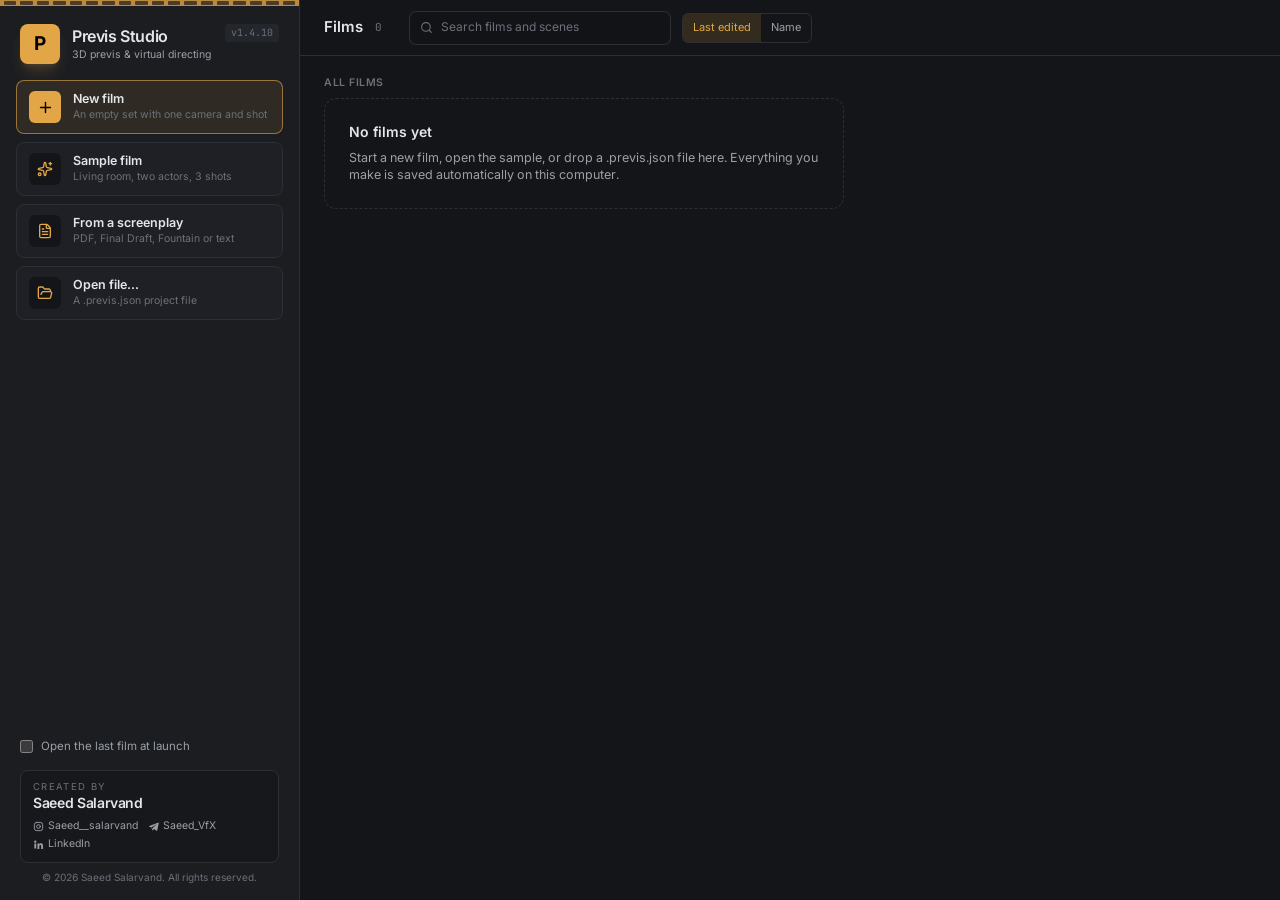
==== app/index.html @ e41b7f32 "Website 1.4.10" ====
<!doctype html>
<html lang="en">
  <head>
    <meta charset="UTF-8" />
    <meta name="viewport" content="width=device-width, initial-scale=1.0" />
    <meta name="color-scheme" content="dark" />
    <title>Previs Studio</title>
    <link rel="icon" type="image/png" href="./icon-256.png" />
    <script type="module" crossorigin src="./assets/index-BfTb0x6g.js"></script>
    <link rel="modulepreload" crossorigin href="./assets/three-CQHmx_6H.js">
    <link rel="modulepreload" crossorigin href="./assets/r3f-BRC5P309.js">
    <link rel="stylesheet" crossorigin href="./assets/index-qCPKbdGa.css">
  </head>
  <body>
    <div id="root"></div>
  </body>
</html>
---- app/assets/index-qCPKbdGa.css ----
@layer properties{@supports (((-webkit-hyphens:none)) and (not (margin-trim:inline))) or ((-moz-orient:inline) and (not (color:rgb(from red r g b)))){*,:before,:after,::backdrop{--tw-translate-x:0;--tw-translate-y:0;--tw-translate-z:0;--tw-rotate-x:initial;--tw-rotate-y:initial;--tw-rotate-z:initial;--tw-skew-x:initial;--tw-skew-y:initial;--tw-space-y-reverse:0;--tw-border-style:solid;--tw-gradient-position:initial;--tw-gradient-from:#0000;--tw-gradient-via:#0000;--tw-gradient-to:#0000;--tw-gradient-stops:initial;--tw-gradient-via-stops:initial;--tw-gradient-from-position:0%;--tw-gradient-via-position:50%;--tw-gradient-to-position:100%;--tw-leading:initial;--tw-font-weight:initial;--tw-tracking:initial;--tw-ordinal:initial;--tw-slashed-zero:initial;--tw-numeric-figure:initial;--tw-numeric-spacing:initial;--tw-numeric-fraction:initial;--tw-shadow:0 0 #0000;--tw-shadow-color:initial;--tw-shadow-alpha:100%;--tw-inset-shadow:0 0 #0000;--tw-inset-shadow-color:initial;--tw-inset-shadow-alpha:100%;--tw-ring-color:initial;--tw-ring-shadow:0 0 #0000;--tw-inset-ring-color:initial;--tw-inset-ring-shadow:0 0 #0000;--tw-ring-inset:initial;--tw-ring-offset-width:0px;--tw-ring-offset-color:#fff;--tw-ring-offset-shadow:0 0 #0000;--tw-outline-style:solid;--tw-blur:initial;--tw-brightness:initial;--tw-contrast:initial;--tw-grayscale:initial;--tw-hue-rotate:initial;--tw-invert:initial;--tw-opacity:initial;--tw-saturate:initial;--tw-sepia:initial;--tw-drop-shadow:initial;--tw-drop-shadow-color:initial;--tw-drop-shadow-alpha:100%;--tw-drop-shadow-size:initial;--tw-backdrop-blur:initial;--tw-backdrop-brightness:initial;--tw-backdrop-contrast:initial;--tw-backdrop-grayscale:initial;--tw-backdrop-hue-rotate:initial;--tw-backdrop-invert:initial;--tw-backdrop-opacity:initial;--tw-backdrop-saturate:initial;--tw-backdrop-sepia:initial;--tw-ease:initial}}}@layer theme{:root,:host{--font-sans:"Inter Variable", ui-sans-serif, system-ui, -apple-system, "Segoe UI", sans-serif;--font-mono:"JetBrains Mono", ui-monospace, SFMono-Regular, Menlo, monospace;--color-amber-200:oklch(92.4% .12 95.746);--color-amber-300:oklch(87.9% .169 91.605);--color-amber-500:oklch(76.9% .188 70.08);--color-green-300:oklch(87.1% .15 154.449);--color-green-400:oklch(79.2% .209 151.711);--color-green-500:oklch(72.3% .219 149.579);--color-black:#000;--color-white:#fff;--spacing:.25rem;--container-3xl:48rem;--font-weight-normal:400;--font-weight-medium:500;--font-weight-semibold:600;--font-weight-bold:700;--tracking-tight:-.025em;--tracking-normal:0em;--tracking-wide:.025em;--tracking-wider:.05em;--leading-tight:1.25;--leading-snug:1.375;--leading-relaxed:1.625;--radius-sm:.25rem;--radius-md:.375rem;--radius-lg:.5rem;--radius-xl:.75rem;--radius-2xl:1rem;--ease-in:cubic-bezier(.4, 0, 1, 1);--ease-out:cubic-bezier(0, 0, .2, 1);--ease-in-out:cubic-bezier(.4, 0, .2, 1);--animate-spin:spin 1s linear infinite;--animate-pulse:pulse 2s cubic-bezier(.4, 0, .6, 1) infinite;--aspect-video:16 / 9;--default-transition-duration:.15s;--default-transition-timing-function:cubic-bezier(.4, 0, .2, 1);--default-font-family:var(--font-sans);--default-mono-font-family:var(--font-mono);--color-bg:#141518;--color-panel:#1b1d21;--color-raised:#23262b;--color-hover:#2b2e34;--color-input:#121316;--color-border:#2c2f35;--color-border-strong:#3a3e45;--color-text:#e4e6e9;--color-muted:#9aa0a8;--color-faint:#6b7079;--color-accent:#e3a646;--color-accent-strong:#f0b85a;--color-danger:#e5484d;--color-success:#4cc38a;--color-axis-x:#e5605a;--color-axis-y:#7cc35a;--color-axis-z:#5b97e8}}@layer base{*,:after,:before,::backdrop{box-sizing:border-box;border:0 solid;margin:0;padding:0}::file-selector-button{box-sizing:border-box;border:0 solid;margin:0;padding:0}html,:host{-webkit-text-size-adjust:100%;tab-size:4;line-height:1.5;font-family:var(--default-font-family,ui-sans-serif, system-ui, sans-serif, "Apple Color Emoji", "Segoe UI Emoji", "Segoe UI Symbol", "Noto Color Emoji");font-feature-settings:var(--default-font-feature-settings,normal);font-variation-settings:var(--default-font-variation-settings,normal);-webkit-tap-highlight-color:transparent}hr{height:0;color:inherit;border-top-width:1px}abbr:where([title]){-webkit-text-decoration:underline dotted;text-decoration:underline dotted}h1,h2,h3,h4,h5,h6{font-size:inherit;font-weight:inherit}a{color:inherit;-webkit-text-decoration:inherit;text-decoration:inherit}b,strong{font-weight:bolder}code,kbd,samp,pre{font-family:var(--default-mono-font-family,ui-monospace, SFMono-Regular, Menlo, Monaco, Consolas, "Liberation Mono", "Courier New", monospace);font-feature-settings:var(--default-mono-font-feature-settings,normal);font-variation-settings:var(--default-mono-font-variation-settings,normal);font-size:1em}small{font-size:80%}sub,sup{vertical-align:baseline;font-size:75%;line-height:0;position:relative}sub{bottom:-.25em}sup{top:-.5em}table{text-indent:0;border-color:inherit;border-collapse:collapse}:-moz-focusring{outline:auto}progress{vertical-align:baseline}summary{display:list-item}ol,ul,menu{list-style:none}img,svg,video,canvas,audio,iframe,embed,object{vertical-align:middle;display:block}img,video{max-width:100%;height:auto}button,input,select,optgroup,textarea{font:inherit;font-feature-settings:inherit;font-variation-settings:inherit;letter-spacing:inherit;color:inherit;opacity:1;background-color:#0000;border-radius:0}::file-selector-button{font:inherit;font-feature-settings:inherit;font-variation-settings:inherit;letter-spacing:inherit;color:inherit;opacity:1;background-color:#0000;border-radius:0}:where(select:is([multiple],[size])) optgroup{font-weight:bolder}:where(select:is([multiple],[size])) optgroup option{padding-inline-start:20px}::file-selector-button{margin-inline-end:4px}::placeholder{opacity:1}@supports (not ((-webkit-appearance:-apple-pay-button))) or (contain-intrinsic-size:1px){::placeholder{color:currentColor}@supports (color:color-mix(in lab,red,red)){::placeholder{color:color-mix(in oklab,currentcolor 50%,transparent)}}}textarea{resize:vertical}::-webkit-search-decoration{-webkit-appearance:none}::-webkit-date-and-time-value{min-height:1lh;text-align:inherit}::-webkit-datetime-edit{display:inline-flex}::-webkit-datetime-edit-fields-wrapper{padding:0}::-webkit-datetime-edit{padding-block:0}::-webkit-datetime-edit-year-field{padding-block:0}::-webkit-datetime-edit-month-field{padding-block:0}::-webkit-datetime-edit-day-field{padding-block:0}::-webkit-datetime-edit-hour-field{padding-block:0}::-webkit-datetime-edit-minute-field{padding-block:0}::-webkit-datetime-edit-second-field{padding-block:0}::-webkit-datetime-edit-millisecond-field{padding-block:0}::-webkit-datetime-edit-meridiem-field{padding-block:0}::-webkit-calendar-picker-indicator{line-height:1}:-moz-ui-invalid{box-shadow:none}button,input:where([type=button],[type=reset],[type=submit]){appearance:button}::file-selector-button{appearance:button}::-webkit-inner-spin-button{height:auto}::-webkit-outer-spin-button{height:auto}[hidden]:where(:not([hidden=until-found])){display:none!important}html,body,#root{height:100%}body{background:var(--color-bg);color:var(--color-text);font-family:var(--font-sans);-webkit-font-smoothing:antialiased;-webkit-user-select:none;user-select:none;font-feature-settings:"tnum" 1,"cv11" 1;margin:0;font-size:12px;line-height:1.35;overflow:hidden}input,select,textarea{-webkit-user-select:text;user-select:text}:focus-visible{outline:1px solid var(--color-accent);outline-offset:-1px}::-webkit-scrollbar{width:10px;height:10px}::-webkit-scrollbar-thumb{background:#33363c padding-box padding-box;border:3px solid #0000;border-radius:6px}::-webkit-scrollbar-track{background:0 0}input[type=number]::-webkit-inner-spin-button{-webkit-appearance:none;margin:0}input[type=number]::-webkit-outer-spin-button{-webkit-appearance:none;margin:0}}@layer components;@layer utilities{.pointer-events-auto{pointer-events:auto}.pointer-events-none{pointer-events:none}.invisible{visibility:hidden}.visible{visibility:visible}.sr-only{clip-path:inset(50%);white-space:nowrap;border-width:0;width:1px;height:1px;margin:-1px;padding:0;position:absolute;overflow:hidden}.absolute{position:absolute}.fixed{position:fixed}.relative{position:relative}.static{position:static}.inset-0{inset:calc(var(--spacing) * 0)}.inset-3{inset:calc(var(--spacing) * 3)}.inset-x-0{inset-inline:calc(var(--spacing) * 0)}.inset-y-0{inset-block:calc(var(--spacing) * 0)}.start{inset-inline-start:var(--spacing)}.end{inset-inline-end:var(--spacing)}.-top-1{top:calc(var(--spacing) * -1)}.-top-6{top:calc(var(--spacing) * -6)}.top-0{top:calc(var(--spacing) * 0)}.top-0\.5{top:calc(var(--spacing) * .5)}.top-1{top:calc(var(--spacing) * 1)}.top-1\.5{top:calc(var(--spacing) * 1.5)}.top-1\/2{top:50%}.top-2{top:calc(var(--spacing) * 2)}.top-3{top:calc(var(--spacing) * 3)}.top-\[3px\]{top:3px}.-right-1{right:calc(var(--spacing) * -1)}.-right-\[4px\]{right:-4px}.right-0{right:calc(var(--spacing) * 0)}.right-0\.5{right:calc(var(--spacing) * .5)}.right-1{right:calc(var(--spacing) * 1)}.right-1\.5{right:calc(var(--spacing) * 1.5)}.right-2{right:calc(var(--spacing) * 2)}.right-3{right:calc(var(--spacing) * 3)}.bottom-1{bottom:calc(var(--spacing) * 1)}.bottom-1\.5{bottom:calc(var(--spacing) * 1.5)}.bottom-2{bottom:calc(var(--spacing) * 2)}.bottom-3{bottom:calc(var(--spacing) * 3)}.bottom-10{bottom:calc(var(--spacing) * 10)}.-left-\[4px\]{left:-4px}.-left-\[5px\]{left:-5px}.left-0{left:calc(var(--spacing) * 0)}.left-1{left:calc(var(--spacing) * 1)}.left-1\.5{left:calc(var(--spacing) * 1.5)}.left-1\/2{left:50%}.left-2{left:calc(var(--spacing) * 2)}.left-3{left:calc(var(--spacing) * 3)}.left-\[3px\]{left:3px}.z-10{z-index:10}.z-20{z-index:20}.z-40{z-index:40}.z-50{z-index:50}.z-\[55\]{z-index:55}.z-\[60\]{z-index:60}.z-\[61\]{z-index:61}.z-\[70\]{z-index:70}.z-\[80\]{z-index:80}.col-span-2{grid-column:span 2/span 2}.col-span-3{grid-column:span 3/span 3}.container{width:100%}@media(min-width:40rem){.container{max-width:40rem}}@media(min-width:48rem){.container{max-width:48rem}}@media(min-width:64rem){.container{max-width:64rem}}@media(min-width:80rem){.container{max-width:80rem}}@media(min-width:96rem){.container{max-width:96rem}}.m-0{margin:calc(var(--spacing) * 0)}.mx-1{margin-inline:calc(var(--spacing) * 1)}.mx-1\.5{margin-inline:calc(var(--spacing) * 1.5)}.mx-3{margin-inline:calc(var(--spacing) * 3)}.mx-auto{margin-inline:auto}.my-1{margin-block:calc(var(--spacing) * 1)}.my-\[1px\]{margin-block:1px}.mt-0\.5{margin-top:calc(var(--spacing) * .5)}.mt-1{margin-top:calc(var(--spacing) * 1)}.mt-1\.5{margin-top:calc(var(--spacing) * 1.5)}.mt-2{margin-top:calc(var(--spacing) * 2)}.mt-2\.5{margin-top:calc(var(--spacing) * 2.5)}.mt-3{margin-top:calc(var(--spacing) * 3)}.mt-4{margin-top:calc(var(--spacing) * 4)}.mt-5{margin-top:calc(var(--spacing) * 5)}.mt-auto{margin-top:auto}.mt-px{margin-top:1px}.mr-0\.5{margin-right:calc(var(--spacing) * .5)}.mr-1{margin-right:calc(var(--spacing) * 1)}.mr-2{margin-right:calc(var(--spacing) * 2)}.mr-3{margin-right:calc(var(--spacing) * 3)}.mr-auto{margin-right:auto}.mb-1{margin-bottom:calc(var(--spacing) * 1)}.mb-1\.5{margin-bottom:calc(var(--spacing) * 1.5)}.mb-2{margin-bottom:calc(var(--spacing) * 2)}.mb-6{margin-bottom:calc(var(--spacing) * 6)}.ml-1{margin-left:calc(var(--spacing) * 1)}.ml-1\.5{margin-left:calc(var(--spacing) * 1.5)}.ml-2{margin-left:calc(var(--spacing) * 2)}.ml-4{margin-left:calc(var(--spacing) * 4)}.ml-\[14px\]{margin-left:14px}.ml-auto{margin-left:auto}.line-clamp-2{-webkit-line-clamp:2;-webkit-box-orient:vertical;display:-webkit-box;overflow:hidden}.block{display:block}.contents{display:contents}.flex{display:flex}.grid{display:grid}.hidden{display:none}.inline{display:inline}.inline-flex{display:inline-flex}.table{display:table}.aspect-\[64\/56\]{aspect-ratio:64/56}.aspect-square{aspect-ratio:1}.aspect-video{aspect-ratio:var(--aspect-video)}.h-0{height:calc(var(--spacing) * 0)}.h-1{height:calc(var(--spacing) * 1)}.h-1\.5{height:calc(var(--spacing) * 1.5)}.h-2{height:calc(var(--spacing) * 2)}.h-2\.5{height:calc(var(--spacing) * 2.5)}.h-3{height:calc(var(--spacing) * 3)}.h-3\.5{height:calc(var(--spacing) * 3.5)}.h-4{height:calc(var(--spacing) * 4)}.h-5{height:calc(var(--spacing) * 5)}.h-6{height:calc(var(--spacing) * 6)}.h-7{height:calc(var(--spacing) * 7)}.h-8{height:calc(var(--spacing) * 8)}.h-9{height:calc(var(--spacing) * 9)}.h-10{height:calc(var(--spacing) * 10)}.h-11{height:calc(var(--spacing) * 11)}.h-12{height:calc(var(--spacing) * 12)}.h-14{height:calc(var(--spacing) * 14)}.h-16{height:calc(var(--spacing) * 16)}.h-20{height:calc(var(--spacing) * 20)}.h-36{height:calc(var(--spacing) * 36)}.h-56{height:calc(var(--spacing) * 56)}.h-\[3px\]{height:3px}.h-\[10px\]{height:10px}.h-\[22px\]{height:22px}.h-\[46px\]{height:46px}.h-\[48px\]{height:48px}.h-\[50px\]{height:50px}.h-\[54px\]{height:54px}.h-\[90px\]{height:90px}.h-\[232px\]{height:232px}.h-\[min\(88vh\,820px\)\]{height:min(88vh,820px)}.h-\[min\(88vh\,860px\)\]{height:min(88vh,860px)}.h-\[min\(92vh\,900px\)\]{height:min(92vh,900px)}.h-full{height:100%}.h-px{height:1px}.max-h-\[70vh\]{max-height:70vh}.max-h-\[80vh\]{max-height:80vh}.max-h-\[86vh\]{max-height:86vh}.max-h-\[92vh\]{max-height:92vh}.max-h-\[124px\]{max-height:124px}.max-h-\[160px\]{max-height:160px}.max-h-\[180px\]{max-height:180px}.max-h-full{max-height:100%}.min-h-0{min-height:calc(var(--spacing) * 0)}.min-h-\[170px\]{min-height:170px}.w-0{width:calc(var(--spacing) * 0)}.w-1\.5{width:calc(var(--spacing) * 1.5)}.w-2{width:calc(var(--spacing) * 2)}.w-2\.5{width:calc(var(--spacing) * 2.5)}.w-3{width:calc(var(--spacing) * 3)}.w-4{width:calc(var(--spacing) * 4)}.w-5{width:calc(var(--spacing) * 5)}.w-6{width:calc(var(--spacing) * 6)}.w-7{width:calc(var(--spacing) * 7)}.w-8{width:calc(var(--spacing) * 8)}.w-9{width:calc(var(--spacing) * 9)}.w-10{width:calc(var(--spacing) * 10)}.w-11{width:calc(var(--spacing) * 11)}.w-12{width:calc(var(--spacing) * 12)}.w-16{width:calc(var(--spacing) * 16)}.w-24{width:calc(var(--spacing) * 24)}.w-40{width:calc(var(--spacing) * 40)}.w-48{width:calc(var(--spacing) * 48)}.w-80{width:calc(var(--spacing) * 80)}.w-\[2px\]{width:2px}.w-\[3px\]{width:3px}.w-\[10px\]{width:10px}.w-\[13px\]{width:13px}.w-\[42px\]{width:42px}.w-\[56px\]{width:56px}.w-\[64px\]{width:64px}.w-\[66px\]{width:66px}.w-\[68px\]{width:68px}.w-\[70px\]{width:70px}.w-\[72px\]{width:72px}.w-\[76px\]{width:76px}.w-\[86px\]{width:86px}.w-\[88px\]{width:88px}.w-\[96px\]{width:96px}.w-\[110px\]{width:110px}.w-\[120px\]{width:120px}.w-\[124px\]{width:124px}.w-\[132px\]{width:132px}.w-\[136px\]{width:136px}.w-\[148px\]{width:148px}.w-\[150px\]{width:150px}.w-\[200px\]{width:200px}.w-\[220px\]{width:220px}.w-\[230px\]{width:230px}.w-\[232px\]{width:232px}.w-\[248px\]{width:248px}.w-\[260px\]{width:260px}.w-\[280px\]{width:280px}.w-\[300px\]{width:300px}.w-\[340px\]{width:340px}.w-\[min\(420px\,calc\(100vw-32px\)\)\]{width:min(420px,100vw - 32px)}.w-\[min\(440px\,calc\(100vw-32px\)\)\]{width:min(440px,100vw - 32px)}.w-\[min\(500px\,calc\(100vw-32px\)\)\]{width:min(500px,100vw - 32px)}.w-\[min\(520px\,calc\(100vw-32px\)\)\]{width:min(520px,100vw - 32px)}.w-\[min\(560px\,calc\(100vw-32px\)\)\]{width:min(560px,100vw - 32px)}.w-\[min\(640px\,calc\(100vw-32px\)\)\]{width:min(640px,100vw - 32px)}.w-\[min\(720px\,calc\(100vw-32px\)\)\]{width:min(720px,100vw - 32px)}.w-\[min\(1100px\,calc\(100vw-32px\)\)\]{width:min(1100px,100vw - 32px)}.w-\[min\(1180px\,calc\(100vw-24px\)\)\]{width:min(1180px,100vw - 24px)}.w-\[min\(1220px\,calc\(100vw-24px\)\)\]{width:min(1220px,100vw - 24px)}.w-\[min\(1240px\,calc\(100vw-32px\)\)\]{width:min(1240px,100vw - 32px)}.w-auto{width:auto}.w-fit{width:fit-content}.w-full{width:100%}.w-px{width:1px}.max-w-3xl{max-width:var(--container-3xl)}.max-w-\[32\%\]{max-width:32%}.max-w-\[110px\]{max-width:110px}.max-w-\[170px\]{max-width:170px}.max-w-\[190px\]{max-width:190px}.max-w-\[220px\]{max-width:220px}.max-w-\[232px\]{max-width:232px}.max-w-\[520px\]{max-width:520px}.max-w-\[720px\]{max-width:720px}.max-w-\[calc\(100\%-24px\)\]{max-width:calc(100% - 24px)}.max-w-\[min\(720px\,calc\(100\%-24px\)\)\]{max-width:min(720px,100% - 24px)}.max-w-full{max-width:100%}.min-w-0{min-width:calc(var(--spacing) * 0)}.min-w-\[28px\]{min-width:28px}.min-w-\[150px\]{min-width:150px}.min-w-\[160px\]{min-width:160px}.min-w-\[190px\]{min-width:190px}.min-w-\[230px\]{min-width:230px}.min-w-\[260px\]{min-width:260px}.min-w-full{min-width:100%}.flex-1{flex:1}.shrink{flex-shrink:1}.shrink-0{flex-shrink:0}.grow{flex-grow:1}.-translate-x-1\/2{--tw-translate-x: -50% ;translate:var(--tw-translate-x) var(--tw-translate-y)}.translate-x-0\.5{--tw-translate-x:calc(var(--spacing) * .5);translate:var(--tw-translate-x) var(--tw-translate-y)}.translate-x-3\.5{--tw-translate-x:calc(var(--spacing) * 3.5);translate:var(--tw-translate-x) var(--tw-translate-y)}.-translate-y-1\/2{--tw-translate-y: -50% ;translate:var(--tw-translate-x) var(--tw-translate-y)}.-rotate-90{rotate:-90deg}.rotate-0{rotate:0deg}.rotate-45{rotate:45deg}.rotate-90{rotate:90deg}.transform{transform:var(--tw-rotate-x,) var(--tw-rotate-y,) var(--tw-rotate-z,) var(--tw-skew-x,) var(--tw-skew-y,)}.animate-pulse{animation:var(--animate-pulse)}.animate-spin{animation:var(--animate-spin)}.cursor-default{cursor:default}.cursor-ew-resize{cursor:ew-resize}.cursor-grab{cursor:grab}.cursor-pointer{cursor:pointer}.touch-none{touch-action:none}.resize{resize:both}.resize-none{resize:none}.resize-y{resize:vertical}.list-decimal{list-style-type:decimal}.list-disc{list-style-type:disc}.appearance-none{appearance:none}.grid-cols-1{grid-template-columns:repeat(1,minmax(0,1fr))}.grid-cols-2{grid-template-columns:repeat(2,minmax(0,1fr))}.grid-cols-3{grid-template-columns:repeat(3,minmax(0,1fr))}.grid-cols-4{grid-template-columns:repeat(4,minmax(0,1fr))}.grid-cols-5{grid-template-columns:repeat(5,minmax(0,1fr))}.grid-cols-7{grid-template-columns:repeat(7,minmax(0,1fr))}.grid-cols-\[1\.1fr_1\.1fr_1\.2fr_1\.2fr_auto\]{grid-template-columns:1.1fr 1.1fr 1.2fr 1.2fr auto}.grid-cols-\[1\.4fr_1fr_auto_auto\]{grid-template-columns:1.4fr 1fr auto auto}.grid-cols-\[1fr_1fr\]{grid-template-columns:1fr 1fr}.grid-cols-\[1fr_minmax\(0\,0\.35fr\)\]{grid-template-columns:1fr minmax(0,.35fr)}.grid-cols-\[72px_1fr\]{grid-template-columns:72px 1fr}.grid-cols-\[200px_minmax\(0\,1fr\)_minmax\(0\,1\.05fr\)\]{grid-template-columns:200px minmax(0,1fr) minmax(0,1.05fr)}.grid-cols-\[auto_1\.2fr_1\.3fr_1fr_0\.9fr_auto\]{grid-template-columns:auto 1.2fr 1.3fr 1fr .9fr auto}.grid-cols-\[minmax\(0\,0\.95fr\)_minmax\(0\,1\.3fr\)\]{grid-template-columns:minmax(0,.95fr) minmax(0,1.3fr)}.grid-cols-\[minmax\(0\,1\.1fr\)_minmax\(0\,1fr\)\]{grid-template-columns:minmax(0,1.1fr) minmax(0,1fr)}.grid-cols-\[minmax\(0\,1\.15fr\)_minmax\(0\,1fr\)\]{grid-template-columns:minmax(0,1.15fr) minmax(0,1fr)}.grid-cols-\[repeat\(auto-fill\,minmax\(82px\,1fr\)\)\]{grid-template-columns:repeat(auto-fill,minmax(82px,1fr))}.grid-cols-\[repeat\(auto-fill\,minmax\(210px\,1fr\)\)\]{grid-template-columns:repeat(auto-fill,minmax(210px,1fr))}.flex-col{flex-direction:column}.flex-wrap{flex-wrap:wrap}.items-baseline{align-items:baseline}.items-center{align-items:center}.items-end{align-items:flex-end}.items-start{align-items:flex-start}.items-stretch{align-items:stretch}.justify-between{justify-content:space-between}.justify-center{justify-content:center}.justify-end{justify-content:flex-end}.justify-start{justify-content:flex-start}.gap-0{gap:calc(var(--spacing) * 0)}.gap-0\.5{gap:calc(var(--spacing) * .5)}.gap-1{gap:calc(var(--spacing) * 1)}.gap-1\.5{gap:calc(var(--spacing) * 1.5)}.gap-2{gap:calc(var(--spacing) * 2)}.gap-2\.5{gap:calc(var(--spacing) * 2.5)}.gap-3{gap:calc(var(--spacing) * 3)}.gap-4{gap:calc(var(--spacing) * 4)}.gap-px{gap:1px}:where(.space-y-0\.5>:not(:last-child)){--tw-space-y-reverse:0;margin-block-start:calc(calc(var(--spacing) * .5) * var(--tw-space-y-reverse));margin-block-end:calc(calc(var(--spacing) * .5) * calc(1 - var(--tw-space-y-reverse)))}:where(.space-y-1>:not(:last-child)){--tw-space-y-reverse:0;margin-block-start:calc(calc(var(--spacing) * 1) * var(--tw-space-y-reverse));margin-block-end:calc(calc(var(--spacing) * 1) * calc(1 - var(--tw-space-y-reverse)))}:where(.space-y-1\.5>:not(:last-child)){--tw-space-y-reverse:0;margin-block-start:calc(calc(var(--spacing) * 1.5) * var(--tw-space-y-reverse));margin-block-end:calc(calc(var(--spacing) * 1.5) * calc(1 - var(--tw-space-y-reverse)))}:where(.space-y-2>:not(:last-child)){--tw-space-y-reverse:0;margin-block-start:calc(calc(var(--spacing) * 2) * var(--tw-space-y-reverse));margin-block-end:calc(calc(var(--spacing) * 2) * calc(1 - var(--tw-space-y-reverse)))}:where(.space-y-2\.5>:not(:last-child)){--tw-space-y-reverse:0;margin-block-start:calc(calc(var(--spacing) * 2.5) * var(--tw-space-y-reverse));margin-block-end:calc(calc(var(--spacing) * 2.5) * calc(1 - var(--tw-space-y-reverse)))}:where(.space-y-3>:not(:last-child)){--tw-space-y-reverse:0;margin-block-start:calc(calc(var(--spacing) * 3) * var(--tw-space-y-reverse));margin-block-end:calc(calc(var(--spacing) * 3) * calc(1 - var(--tw-space-y-reverse)))}:where(.space-y-4>:not(:last-child)){--tw-space-y-reverse:0;margin-block-start:calc(calc(var(--spacing) * 4) * var(--tw-space-y-reverse));margin-block-end:calc(calc(var(--spacing) * 4) * calc(1 - var(--tw-space-y-reverse)))}.gap-x-2\.5{column-gap:calc(var(--spacing) * 2.5)}.gap-x-4{column-gap:calc(var(--spacing) * 4)}.gap-y-1{row-gap:calc(var(--spacing) * 1)}.self-start{align-self:flex-start}.truncate{text-overflow:ellipsis;white-space:nowrap;overflow:hidden}.overflow-hidden{overflow:hidden}.overflow-x-auto{overflow-x:auto}.overflow-y-auto{overflow-y:auto}.overflow-y-hidden{overflow-y:hidden}.rounded{border-radius:.25rem}.rounded-2xl{border-radius:var(--radius-2xl)}.rounded-\[1px\]{border-radius:1px}.rounded-\[2px\]{border-radius:2px}.rounded-\[3px\]{border-radius:3px}.rounded-full{border-radius:3.40282e38px}.rounded-lg{border-radius:var(--radius-lg)}.rounded-md{border-radius:var(--radius-md)}.rounded-sm{border-radius:var(--radius-sm)}.rounded-xl{border-radius:var(--radius-xl)}.rounded-t{border-top-left-radius:.25rem;border-top-right-radius:.25rem}.border{border-style:var(--tw-border-style);border-width:1px}.border-0{border-style:var(--tw-border-style);border-width:0}.border-2{border-style:var(--tw-border-style);border-width:2px}.border-x-\[5px\]{border-inline-style:var(--tw-border-style);border-inline-width:5px}.border-t{border-top-style:var(--tw-border-style);border-top-width:1px}.border-t-\[7px\]{border-top-style:var(--tw-border-style);border-top-width:7px}.border-r{border-right-style:var(--tw-border-style);border-right-width:1px}.border-b{border-bottom-style:var(--tw-border-style);border-bottom-width:1px}.border-b-0{border-bottom-style:var(--tw-border-style);border-bottom-width:0}.border-l{border-left-style:var(--tw-border-style);border-left-width:1px}.border-dashed{--tw-border-style:dashed;border-style:dashed}.border-\[\#46c46d\]\/40{border-color:#46c46d66}.border-accent{border-color:var(--color-accent)}.border-accent\/30{border-color:#e3a6464d}@supports (color:color-mix(in lab,red,red)){.border-accent\/30{border-color:color-mix(in oklab,var(--color-accent) 30%,transparent)}}.border-accent\/40{border-color:#e3a64666}@supports (color:color-mix(in lab,red,red)){.border-accent\/40{border-color:color-mix(in oklab,var(--color-accent) 40%,transparent)}}.border-accent\/50{border-color:#e3a64680}@supports (color:color-mix(in lab,red,red)){.border-accent\/50{border-color:color-mix(in oklab,var(--color-accent) 50%,transparent)}}.border-accent\/60{border-color:#e3a64699}@supports (color:color-mix(in lab,red,red)){.border-accent\/60{border-color:color-mix(in oklab,var(--color-accent) 60%,transparent)}}.border-accent\/70{border-color:#e3a646b3}@supports (color:color-mix(in lab,red,red)){.border-accent\/70{border-color:color-mix(in oklab,var(--color-accent) 70%,transparent)}}.border-amber-500\/30{border-color:#f99c004d}@supports (color:color-mix(in lab,red,red)){.border-amber-500\/30{border-color:color-mix(in oklab,var(--color-amber-500) 30%,transparent)}}.border-black\/40{border-color:#0006}@supports (color:color-mix(in lab,red,red)){.border-black\/40{border-color:color-mix(in oklab,var(--color-black) 40%,transparent)}}.border-black\/50{border-color:#00000080}@supports (color:color-mix(in lab,red,red)){.border-black\/50{border-color:color-mix(in oklab,var(--color-black) 50%,transparent)}}.border-border{border-color:var(--color-border)}.border-border-strong{border-color:var(--color-border-strong)}.border-border\/30{border-color:#2c2f354d}@supports (color:color-mix(in lab,red,red)){.border-border\/30{border-color:color-mix(in oklab,var(--color-border) 30%,transparent)}}.border-border\/40{border-color:#2c2f3566}@supports (color:color-mix(in lab,red,red)){.border-border\/40{border-color:color-mix(in oklab,var(--color-border) 40%,transparent)}}.border-border\/50{border-color:#2c2f3580}@supports (color:color-mix(in lab,red,red)){.border-border\/50{border-color:color-mix(in oklab,var(--color-border) 50%,transparent)}}.border-border\/60{border-color:#2c2f3599}@supports (color:color-mix(in lab,red,red)){.border-border\/60{border-color:color-mix(in oklab,var(--color-border) 60%,transparent)}}.border-current{border-color:currentColor}.border-danger\/50{border-color:#e5484d80}@supports (color:color-mix(in lab,red,red)){.border-danger\/50{border-color:color-mix(in oklab,var(--color-danger) 50%,transparent)}}.border-green-500\/30{border-color:#00c7584d}@supports (color:color-mix(in lab,red,red)){.border-green-500\/30{border-color:color-mix(in oklab,var(--color-green-500) 30%,transparent)}}.border-panel{border-color:var(--color-panel)}.border-transparent{border-color:#0000}.border-white{border-color:var(--color-white)}.border-x-transparent{border-inline-color:#0000}.border-t-accent{border-top-color:var(--color-accent)}.bg-\[\#7cc35a\]{background-color:#7cc35a}.bg-\[\#7cc35a\]\/30{background-color:#7cc35a4d}.bg-\[\#7cc35a\]\/50{background-color:#7cc35a80}.bg-\[\#46c46d\]{background-color:#46c46d}.bg-\[\#46c46d\]\/10{background-color:#46c46d1a}.bg-\[\#c9ccd1\]{background-color:#c9ccd1}.bg-accent{background-color:var(--color-accent)}.bg-accent\/5{background-color:#e3a6460d}@supports (color:color-mix(in lab,red,red)){.bg-accent\/5{background-color:color-mix(in oklab,var(--color-accent) 5%,transparent)}}.bg-accent\/10{background-color:#e3a6461a}@supports (color:color-mix(in lab,red,red)){.bg-accent\/10{background-color:color-mix(in oklab,var(--color-accent) 10%,transparent)}}.bg-accent\/15{background-color:#e3a64626}@supports (color:color-mix(in lab,red,red)){.bg-accent\/15{background-color:color-mix(in oklab,var(--color-accent) 15%,transparent)}}.bg-accent\/20{background-color:#e3a64633}@supports (color:color-mix(in lab,red,red)){.bg-accent\/20{background-color:color-mix(in oklab,var(--color-accent) 20%,transparent)}}.bg-accent\/25{background-color:#e3a64640}@supports (color:color-mix(in lab,red,red)){.bg-accent\/25{background-color:color-mix(in oklab,var(--color-accent) 25%,transparent)}}.bg-accent\/40{background-color:#e3a64666}@supports (color:color-mix(in lab,red,red)){.bg-accent\/40{background-color:color-mix(in oklab,var(--color-accent) 40%,transparent)}}.bg-accent\/70{background-color:#e3a646b3}@supports (color:color-mix(in lab,red,red)){.bg-accent\/70{background-color:color-mix(in oklab,var(--color-accent) 70%,transparent)}}.bg-accent\/80{background-color:#e3a646cc}@supports (color:color-mix(in lab,red,red)){.bg-accent\/80{background-color:color-mix(in oklab,var(--color-accent) 80%,transparent)}}.bg-amber-500\/5{background-color:#f99c000d}@supports (color:color-mix(in lab,red,red)){.bg-amber-500\/5{background-color:color-mix(in oklab,var(--color-amber-500) 5%,transparent)}}.bg-bg{background-color:var(--color-bg)}.bg-bg\/60{background-color:#14151899}@supports (color:color-mix(in lab,red,red)){.bg-bg\/60{background-color:color-mix(in oklab,var(--color-bg) 60%,transparent)}}.bg-black{background-color:var(--color-black)}.bg-black\/25{background-color:#00000040}@supports (color:color-mix(in lab,red,red)){.bg-black\/25{background-color:color-mix(in oklab,var(--color-black) 25%,transparent)}}.bg-black\/30{background-color:#0000004d}@supports (color:color-mix(in lab,red,red)){.bg-black\/30{background-color:color-mix(in oklab,var(--color-black) 30%,transparent)}}.bg-black\/40{background-color:#0006}@supports (color:color-mix(in lab,red,red)){.bg-black\/40{background-color:color-mix(in oklab,var(--color-black) 40%,transparent)}}.bg-black\/45{background-color:#00000073}@supports (color:color-mix(in lab,red,red)){.bg-black\/45{background-color:color-mix(in oklab,var(--color-black) 45%,transparent)}}.bg-black\/50{background-color:#00000080}@supports (color:color-mix(in lab,red,red)){.bg-black\/50{background-color:color-mix(in oklab,var(--color-black) 50%,transparent)}}.bg-black\/55{background-color:#0000008c}@supports (color:color-mix(in lab,red,red)){.bg-black\/55{background-color:color-mix(in oklab,var(--color-black) 55%,transparent)}}.bg-black\/60{background-color:#0009}@supports (color:color-mix(in lab,red,red)){.bg-black\/60{background-color:color-mix(in oklab,var(--color-black) 60%,transparent)}}.bg-black\/70{background-color:#000000b3}@supports (color:color-mix(in lab,red,red)){.bg-black\/70{background-color:color-mix(in oklab,var(--color-black) 70%,transparent)}}.bg-black\/85{background-color:#000000d9}@supports (color:color-mix(in lab,red,red)){.bg-black\/85{background-color:color-mix(in oklab,var(--color-black) 85%,transparent)}}.bg-black\/90{background-color:#000000e6}@supports (color:color-mix(in lab,red,red)){.bg-black\/90{background-color:color-mix(in oklab,var(--color-black) 90%,transparent)}}.bg-border{background-color:var(--color-border)}.bg-border-strong{background-color:var(--color-border-strong)}.bg-danger{background-color:var(--color-danger)}.bg-danger\/15{background-color:#e5484d26}@supports (color:color-mix(in lab,red,red)){.bg-danger\/15{background-color:color-mix(in oklab,var(--color-danger) 15%,transparent)}}.bg-danger\/20{background-color:#e5484d33}@supports (color:color-mix(in lab,red,red)){.bg-danger\/20{background-color:color-mix(in oklab,var(--color-danger) 20%,transparent)}}.bg-danger\/85{background-color:#e5484dd9}@supports (color:color-mix(in lab,red,red)){.bg-danger\/85{background-color:color-mix(in oklab,var(--color-danger) 85%,transparent)}}.bg-faint{background-color:var(--color-faint)}.bg-green-500\/10{background-color:#00c7581a}@supports (color:color-mix(in lab,red,red)){.bg-green-500\/10{background-color:color-mix(in oklab,var(--color-green-500) 10%,transparent)}}.bg-green-500\/15{background-color:#00c75826}@supports (color:color-mix(in lab,red,red)){.bg-green-500\/15{background-color:color-mix(in oklab,var(--color-green-500) 15%,transparent)}}.bg-hover{background-color:var(--color-hover)}.bg-input{background-color:var(--color-input)}.bg-input\/40{background-color:#12131666}@supports (color:color-mix(in lab,red,red)){.bg-input\/40{background-color:color-mix(in oklab,var(--color-input) 40%,transparent)}}.bg-input\/50{background-color:#12131680}@supports (color:color-mix(in lab,red,red)){.bg-input\/50{background-color:color-mix(in oklab,var(--color-input) 50%,transparent)}}.bg-panel{background-color:var(--color-panel)}.bg-panel\/60{background-color:#1b1d2199}@supports (color:color-mix(in lab,red,red)){.bg-panel\/60{background-color:color-mix(in oklab,var(--color-panel) 60%,transparent)}}.bg-panel\/70{background-color:#1b1d21b3}@supports (color:color-mix(in lab,red,red)){.bg-panel\/70{background-color:color-mix(in oklab,var(--color-panel) 70%,transparent)}}.bg-panel\/95{background-color:#1b1d21f2}@supports (color:color-mix(in lab,red,red)){.bg-panel\/95{background-color:color-mix(in oklab,var(--color-panel) 95%,transparent)}}.bg-raised{background-color:var(--color-raised)}.bg-raised\/40{background-color:#23262b66}@supports (color:color-mix(in lab,red,red)){.bg-raised\/40{background-color:color-mix(in oklab,var(--color-raised) 40%,transparent)}}.bg-raised\/50{background-color:#23262b80}@supports (color:color-mix(in lab,red,red)){.bg-raised\/50{background-color:color-mix(in oklab,var(--color-raised) 50%,transparent)}}.bg-raised\/60{background-color:#23262b99}@supports (color:color-mix(in lab,red,red)){.bg-raised\/60{background-color:color-mix(in oklab,var(--color-raised) 60%,transparent)}}.bg-success{background-color:var(--color-success)}.bg-success\/15{background-color:#4cc38a26}@supports (color:color-mix(in lab,red,red)){.bg-success\/15{background-color:color-mix(in oklab,var(--color-success) 15%,transparent)}}.bg-text{background-color:var(--color-text)}.bg-transparent{background-color:#0000}.bg-white{background-color:var(--color-white)}.bg-gradient-to-b{--tw-gradient-position:to bottom in oklab;background-image:linear-gradient(var(--tw-gradient-stops))}.from-transparent{--tw-gradient-from:transparent;--tw-gradient-stops:var(--tw-gradient-via-stops,var(--tw-gradient-position), var(--tw-gradient-from) var(--tw-gradient-from-position), var(--tw-gradient-to) var(--tw-gradient-to-position))}.to-black\/15{--tw-gradient-to:#00000026}@supports (color:color-mix(in lab,red,red)){.to-black\/15{--tw-gradient-to:color-mix(in oklab, var(--color-black) 15%, transparent)}}.to-black\/15{--tw-gradient-stops:var(--tw-gradient-via-stops,var(--tw-gradient-position), var(--tw-gradient-from) var(--tw-gradient-from-position), var(--tw-gradient-to) var(--tw-gradient-to-position))}.object-contain{object-fit:contain}.object-cover{object-fit:cover}.p-0{padding:calc(var(--spacing) * 0)}.p-0\.5{padding:calc(var(--spacing) * .5)}.p-1{padding:calc(var(--spacing) * 1)}.p-1\.5{padding:calc(var(--spacing) * 1.5)}.p-2{padding:calc(var(--spacing) * 2)}.p-2\.5{padding:calc(var(--spacing) * 2.5)}.p-3{padding:calc(var(--spacing) * 3)}.p-3\.5{padding:calc(var(--spacing) * 3.5)}.p-4{padding:calc(var(--spacing) * 4)}.p-5{padding:calc(var(--spacing) * 5)}.p-6{padding:calc(var(--spacing) * 6)}.p-\[2px\]{padding:2px}.px-0\.5{padding-inline:calc(var(--spacing) * .5)}.px-1{padding-inline:calc(var(--spacing) * 1)}.px-1\.5{padding-inline:calc(var(--spacing) * 1.5)}.px-2{padding-inline:calc(var(--spacing) * 2)}.px-2\.5{padding-inline:calc(var(--spacing) * 2.5)}.px-3{padding-inline:calc(var(--spacing) * 3)}.px-4{padding-inline:calc(var(--spacing) * 4)}.px-5{padding-inline:calc(var(--spacing) * 5)}.px-6{padding-inline:calc(var(--spacing) * 6)}.px-8{padding-inline:calc(var(--spacing) * 8)}.py-0\.5{padding-block:calc(var(--spacing) * .5)}.py-1{padding-block:calc(var(--spacing) * 1)}.py-1\.5{padding-block:calc(var(--spacing) * 1.5)}.py-2{padding-block:calc(var(--spacing) * 2)}.py-2\.5{padding-block:calc(var(--spacing) * 2.5)}.py-3{padding-block:calc(var(--spacing) * 3)}.py-3\.5{padding-block:calc(var(--spacing) * 3.5)}.py-5{padding-block:calc(var(--spacing) * 5)}.py-6{padding-block:calc(var(--spacing) * 6)}.pt-0{padding-top:calc(var(--spacing) * 0)}.pt-1{padding-top:calc(var(--spacing) * 1)}.pt-1\.5{padding-top:calc(var(--spacing) * 1.5)}.pt-2{padding-top:calc(var(--spacing) * 2)}.pt-2\.5{padding-top:calc(var(--spacing) * 2.5)}.pt-6{padding-top:calc(var(--spacing) * 6)}.pr-1{padding-right:calc(var(--spacing) * 1)}.pr-1\.5{padding-right:calc(var(--spacing) * 1.5)}.pr-2{padding-right:calc(var(--spacing) * 2)}.pr-6{padding-right:calc(var(--spacing) * 6)}.pr-7{padding-right:calc(var(--spacing) * 7)}.pb-0\.5{padding-bottom:calc(var(--spacing) * .5)}.pb-1{padding-bottom:calc(var(--spacing) * 1)}.pb-1\.5{padding-bottom:calc(var(--spacing) * 1.5)}.pb-2{padding-bottom:calc(var(--spacing) * 2)}.pb-3{padding-bottom:calc(var(--spacing) * 3)}.pb-4{padding-bottom:calc(var(--spacing) * 4)}.pb-5{padding-bottom:calc(var(--spacing) * 5)}.pl-2{padding-left:calc(var(--spacing) * 2)}.pl-4{padding-left:calc(var(--spacing) * 4)}.pl-6{padding-left:calc(var(--spacing) * 6)}.pl-7{padding-left:calc(var(--spacing) * 7)}.pl-8{padding-left:calc(var(--spacing) * 8)}.pl-\[80px\]{padding-left:80px}.text-center{text-align:center}.text-left{text-align:left}.text-right{text-align:right}.font-mono{font-family:var(--font-mono)}.text-\[9\.5px\]{font-size:9.5px}.text-\[9px\]{font-size:9px}.text-\[10\.5px\]{font-size:10.5px}.text-\[10px\]{font-size:10px}.text-\[11\.5px\]{font-size:11.5px}.text-\[11px\]{font-size:11px}.text-\[12\.5px\]{font-size:12.5px}.text-\[12px\]{font-size:12px}.text-\[13px\]{font-size:13px}.text-\[14px\]{font-size:14px}.text-\[15px\]{font-size:15px}.text-\[16px\]{font-size:16px}.text-\[17px\]{font-size:17px}.text-\[18px\]{font-size:18px}.text-\[19px\]{font-size:19px}.text-\[20px\]{font-size:20px}.leading-none{--tw-leading:1;line-height:1}.leading-relaxed{--tw-leading:var(--leading-relaxed);line-height:var(--leading-relaxed)}.leading-snug{--tw-leading:var(--leading-snug);line-height:var(--leading-snug)}.leading-tight{--tw-leading:var(--leading-tight);line-height:var(--leading-tight)}.font-\[450\]{--tw-font-weight:450;font-weight:450}.font-bold{--tw-font-weight:var(--font-weight-bold);font-weight:var(--font-weight-bold)}.font-medium{--tw-font-weight:var(--font-weight-medium);font-weight:var(--font-weight-medium)}.font-normal{--tw-font-weight:var(--font-weight-normal);font-weight:var(--font-weight-normal)}.font-semibold{--tw-font-weight:var(--font-weight-semibold);font-weight:var(--font-weight-semibold)}.tracking-\[0\.14em\]{--tw-tracking:.14em;letter-spacing:.14em}.tracking-normal{--tw-tracking:var(--tracking-normal);letter-spacing:var(--tracking-normal)}.tracking-tight{--tw-tracking:var(--tracking-tight);letter-spacing:var(--tracking-tight)}.tracking-wide{--tw-tracking:var(--tracking-wide);letter-spacing:var(--tracking-wide)}.tracking-wider{--tw-tracking:var(--tracking-wider);letter-spacing:var(--tracking-wider)}.break-all{word-break:break-all}.whitespace-nowrap{white-space:nowrap}.text-\[\#7cc35a\]{color:#7cc35a}.text-accent{color:var(--color-accent)}.text-amber-200\/80{color:#fee685cc}@supports (color:color-mix(in lab,red,red)){.text-amber-200\/80{color:color-mix(in oklab,var(--color-amber-200) 80%,transparent)}}.text-amber-300{color:var(--color-amber-300)}.text-axis-x{color:var(--color-axis-x)}.text-axis-y{color:var(--color-axis-y)}.text-axis-z{color:var(--color-axis-z)}.text-black{color:var(--color-black)}.text-black\/50{color:#00000080}@supports (color:color-mix(in lab,red,red)){.text-black\/50{color:color-mix(in oklab,var(--color-black) 50%,transparent)}}.text-danger{color:var(--color-danger)}.text-faint{color:var(--color-faint)}.text-green-300{color:var(--color-green-300)}.text-green-400{color:var(--color-green-400)}.text-muted{color:var(--color-muted)}.text-success{color:var(--color-success)}.text-text{color:var(--color-text)}.text-text\/80{color:#e4e6e9cc}@supports (color:color-mix(in lab,red,red)){.text-text\/80{color:color-mix(in oklab,var(--color-text) 80%,transparent)}}.text-text\/85{color:#e4e6e9d9}@supports (color:color-mix(in lab,red,red)){.text-text\/85{color:color-mix(in oklab,var(--color-text) 85%,transparent)}}.text-text\/90{color:#e4e6e9e6}@supports (color:color-mix(in lab,red,red)){.text-text\/90{color:color-mix(in oklab,var(--color-text) 90%,transparent)}}.text-white{color:var(--color-white)}.text-white\/60{color:#fff9}@supports (color:color-mix(in lab,red,red)){.text-white\/60{color:color-mix(in oklab,var(--color-white) 60%,transparent)}}.text-white\/80{color:#fffc}@supports (color:color-mix(in lab,red,red)){.text-white\/80{color:color-mix(in oklab,var(--color-white) 80%,transparent)}}.capitalize{text-transform:capitalize}.normal-case{text-transform:none}.uppercase{text-transform:uppercase}.italic{font-style:italic}.tabular-nums{--tw-numeric-spacing:tabular-nums;font-variant-numeric:var(--tw-ordinal,) var(--tw-slashed-zero,) var(--tw-numeric-figure,) var(--tw-numeric-spacing,) var(--tw-numeric-fraction,)}.underline-offset-2{text-underline-offset:2px}.accent-\[var\(--color-accent\)\]{accent-color:var(--color-accent)}.opacity-0{opacity:0}.opacity-40{opacity:.4}.opacity-45{opacity:.45}.opacity-50{opacity:.5}.opacity-60{opacity:.6}.opacity-70{opacity:.7}.opacity-100{opacity:1}.shadow{--tw-shadow:0 1px 3px 0 var(--tw-shadow-color,#0000001a), 0 1px 2px -1px var(--tw-shadow-color,#0000001a);box-shadow:var(--tw-inset-shadow),var(--tw-inset-ring-shadow),var(--tw-ring-offset-shadow),var(--tw-ring-shadow),var(--tw-shadow)}.shadow-2xl{--tw-shadow:0 25px 50px -12px var(--tw-shadow-color,#00000040);box-shadow:var(--tw-inset-shadow),var(--tw-inset-ring-shadow),var(--tw-ring-offset-shadow),var(--tw-ring-shadow),var(--tw-shadow)}.shadow-\[-3px_0_0_0_var\(--color-accent\)\]{--tw-shadow:-3px 0 0 0 var(--tw-shadow-color,var(--color-accent));box-shadow:var(--tw-inset-shadow),var(--tw-inset-ring-shadow),var(--tw-ring-offset-shadow),var(--tw-ring-shadow),var(--tw-shadow)}.shadow-\[0_0_0_1px_var\(--color-accent\)\]{--tw-shadow:0 0 0 1px var(--tw-shadow-color,var(--color-accent));box-shadow:var(--tw-inset-shadow),var(--tw-inset-ring-shadow),var(--tw-ring-offset-shadow),var(--tw-ring-shadow),var(--tw-shadow)}.shadow-\[3px_0_0_0_var\(--color-accent\)\]{--tw-shadow:3px 0 0 0 var(--tw-shadow-color,var(--color-accent));box-shadow:var(--tw-inset-shadow),var(--tw-inset-ring-shadow),var(--tw-ring-offset-shadow),var(--tw-ring-shadow),var(--tw-shadow)}.shadow-\[inset_0_-2px_0_var\(--color-accent\)\]{--tw-shadow:inset 0 -2px 0 var(--tw-shadow-color,var(--color-accent));box-shadow:var(--tw-inset-shadow),var(--tw-inset-ring-shadow),var(--tw-ring-offset-shadow),var(--tw-ring-shadow),var(--tw-shadow)}.shadow-lg{--tw-shadow:0 10px 15px -3px var(--tw-shadow-color,#0000001a), 0 4px 6px -4px var(--tw-shadow-color,#0000001a);box-shadow:var(--tw-inset-shadow),var(--tw-inset-ring-shadow),var(--tw-ring-offset-shadow),var(--tw-ring-shadow),var(--tw-shadow)}.shadow-xl{--tw-shadow:0 20px 25px -5px var(--tw-shadow-color,#0000001a), 0 8px 10px -6px var(--tw-shadow-color,#0000001a);box-shadow:var(--tw-inset-shadow),var(--tw-inset-ring-shadow),var(--tw-ring-offset-shadow),var(--tw-ring-shadow),var(--tw-shadow)}.ring,.ring-1{--tw-ring-shadow:var(--tw-ring-inset,) 0 0 0 calc(1px + var(--tw-ring-offset-width)) var(--tw-ring-color,currentcolor);box-shadow:var(--tw-inset-shadow),var(--tw-inset-ring-shadow),var(--tw-ring-offset-shadow),var(--tw-ring-shadow),var(--tw-shadow)}.shadow-accent\/20{--tw-shadow-color:#e3a64633}@supports (color:color-mix(in lab,red,red)){.shadow-accent\/20{--tw-shadow-color:color-mix(in oklab, color-mix(in oklab, var(--color-accent) 20%, transparent) var(--tw-shadow-alpha), transparent)}}.shadow-black\/40{--tw-shadow-color:#0006}@supports (color:color-mix(in lab,red,red)){.shadow-black\/40{--tw-shadow-color:color-mix(in oklab, color-mix(in oklab, var(--color-black) 40%, transparent) var(--tw-shadow-alpha), transparent)}}.shadow-black\/50{--tw-shadow-color:#00000080}@supports (color:color-mix(in lab,red,red)){.shadow-black\/50{--tw-shadow-color:color-mix(in oklab, color-mix(in oklab, var(--color-black) 50%, transparent) var(--tw-shadow-alpha), transparent)}}.shadow-black\/60{--tw-shadow-color:#0009}@supports (color:color-mix(in lab,red,red)){.shadow-black\/60{--tw-shadow-color:color-mix(in oklab, color-mix(in oklab, var(--color-black) 60%, transparent) var(--tw-shadow-alpha), transparent)}}.shadow-black\/70{--tw-shadow-color:#000000b3}@supports (color:color-mix(in lab,red,red)){.shadow-black\/70{--tw-shadow-color:color-mix(in oklab, color-mix(in oklab, var(--color-black) 70%, transparent) var(--tw-shadow-alpha), transparent)}}.ring-accent{--tw-ring-color:var(--color-accent)}.ring-accent\/60{--tw-ring-color:#e3a64699}@supports (color:color-mix(in lab,red,red)){.ring-accent\/60{--tw-ring-color:color-mix(in oklab, var(--color-accent) 60%, transparent)}}.ring-border{--tw-ring-color:var(--color-border)}.outline,.outline-1{outline-style:var(--tw-outline-style);outline-width:1px}.outline-border-strong{outline-color:var(--color-border-strong)}.blur{--tw-blur:blur(8px);filter:var(--tw-blur,) var(--tw-brightness,) var(--tw-contrast,) var(--tw-grayscale,) var(--tw-hue-rotate,) var(--tw-invert,) var(--tw-saturate,) var(--tw-sepia,) var(--tw-drop-shadow,)}.filter{filter:var(--tw-blur,) var(--tw-brightness,) var(--tw-contrast,) var(--tw-grayscale,) var(--tw-hue-rotate,) var(--tw-invert,) var(--tw-saturate,) var(--tw-sepia,) var(--tw-drop-shadow,)}.backdrop-blur{--tw-backdrop-blur:blur(8px);-webkit-backdrop-filter:var(--tw-backdrop-blur,) var(--tw-backdrop-brightness,) var(--tw-backdrop-contrast,) var(--tw-backdrop-grayscale,) var(--tw-backdrop-hue-rotate,) var(--tw-backdrop-invert,) var(--tw-backdrop-opacity,) var(--tw-backdrop-saturate,) var(--tw-backdrop-sepia,);backdrop-filter:var(--tw-backdrop-blur,) var(--tw-backdrop-brightness,) var(--tw-backdrop-contrast,) var(--tw-backdrop-grayscale,) var(--tw-backdrop-hue-rotate,) var(--tw-backdrop-invert,) var(--tw-backdrop-opacity,) var(--tw-backdrop-saturate,) var(--tw-backdrop-sepia,)}.backdrop-blur-\[2px\]{--tw-backdrop-blur:blur(2px);-webkit-backdrop-filter:var(--tw-backdrop-blur,) var(--tw-backdrop-brightness,) var(--tw-backdrop-contrast,) var(--tw-backdrop-grayscale,) var(--tw-backdrop-hue-rotate,) var(--tw-backdrop-invert,) var(--tw-backdrop-opacity,) var(--tw-backdrop-saturate,) var(--tw-backdrop-sepia,);backdrop-filter:var(--tw-backdrop-blur,) var(--tw-backdrop-brightness,) var(--tw-backdrop-contrast,) var(--tw-backdrop-grayscale,) var(--tw-backdrop-hue-rotate,) var(--tw-backdrop-invert,) var(--tw-backdrop-opacity,) var(--tw-backdrop-saturate,) var(--tw-backdrop-sepia,)}.transition{transition-property:color,background-color,border-color,outline-color,text-decoration-color,fill,stroke,--tw-gradient-from,--tw-gradient-via,--tw-gradient-to,opacity,box-shadow,transform,translate,scale,rotate,filter,-webkit-backdrop-filter,backdrop-filter,display,content-visibility,overlay,pointer-events;transition-timing-function:var(--tw-ease,var(--default-transition-timing-function));transition-duration:var(--tw-duration,var(--default-transition-duration))}.transition-\[width\]{transition-property:width;transition-timing-function:var(--tw-ease,var(--default-transition-timing-function));transition-duration:var(--tw-duration,var(--default-transition-duration))}.transition-colors{transition-property:color,background-color,border-color,outline-color,text-decoration-color,fill,stroke,--tw-gradient-from,--tw-gradient-via,--tw-gradient-to;transition-timing-function:var(--tw-ease,var(--default-transition-timing-function));transition-duration:var(--tw-duration,var(--default-transition-duration))}.transition-opacity{transition-property:opacity;transition-timing-function:var(--tw-ease,var(--default-transition-timing-function));transition-duration:var(--tw-duration,var(--default-transition-duration))}.transition-transform{transition-property:transform,translate,scale,rotate;transition-timing-function:var(--tw-ease,var(--default-transition-timing-function));transition-duration:var(--tw-duration,var(--default-transition-duration))}.ease-in{--tw-ease:var(--ease-in);transition-timing-function:var(--ease-in)}.ease-in-out{--tw-ease:var(--ease-in-out);transition-timing-function:var(--ease-in-out)}.ease-out{--tw-ease:var(--ease-out);transition-timing-function:var(--ease-out)}.outline-none{--tw-outline-style:none;outline-style:none}.select-none{-webkit-user-select:none;user-select:none}@media(hover:hover){.group-hover\:block:is(:where(.group):hover *){display:block}.group-hover\:flex:is(:where(.group):hover *){display:flex}.group-hover\:text-muted:is(:where(.group):hover *){color:var(--color-muted)}.group-hover\:text-text:is(:where(.group):hover *){color:var(--color-text)}.group-hover\:opacity-90:is(:where(.group):hover *){opacity:.9}.group-hover\:opacity-100:is(:where(.group):hover *){opacity:1}}.placeholder\:text-faint::placeholder{color:var(--color-faint)}.focus-within\:border-accent\/60:focus-within{border-color:#e3a64699}@supports (color:color-mix(in lab,red,red)){.focus-within\:border-accent\/60:focus-within{border-color:color-mix(in oklab,var(--color-accent) 60%,transparent)}}.focus-within\:ring-accent\/60:focus-within{--tw-ring-color:#e3a64699}@supports (color:color-mix(in lab,red,red)){.focus-within\:ring-accent\/60:focus-within{--tw-ring-color:color-mix(in oklab, var(--color-accent) 60%, transparent)}}@media(hover:hover){.hover\:border-accent:hover{border-color:var(--color-accent)}.hover\:border-accent\/50:hover{border-color:#e3a64680}@supports (color:color-mix(in lab,red,red)){.hover\:border-accent\/50:hover{border-color:color-mix(in oklab,var(--color-accent) 50%,transparent)}}.hover\:border-accent\/60:hover{border-color:#e3a64699}@supports (color:color-mix(in lab,red,red)){.hover\:border-accent\/60:hover{border-color:color-mix(in oklab,var(--color-accent) 60%,transparent)}}.hover\:border-border-strong:hover{border-color:var(--color-border-strong)}.hover\:border-danger\/60:hover{border-color:#e5484d99}@supports (color:color-mix(in lab,red,red)){.hover\:border-danger\/60:hover{border-color:color-mix(in oklab,var(--color-danger) 60%,transparent)}}.hover\:bg-accent-strong:hover{background-color:var(--color-accent-strong)}.hover\:bg-accent\/10:hover{background-color:#e3a6461a}@supports (color:color-mix(in lab,red,red)){.hover\:bg-accent\/10:hover{background-color:color-mix(in oklab,var(--color-accent) 10%,transparent)}}.hover\:bg-accent\/15:hover{background-color:#e3a64626}@supports (color:color-mix(in lab,red,red)){.hover\:bg-accent\/15:hover{background-color:color-mix(in oklab,var(--color-accent) 15%,transparent)}}.hover\:bg-accent\/20:hover{background-color:#e3a64633}@supports (color:color-mix(in lab,red,red)){.hover\:bg-accent\/20:hover{background-color:color-mix(in oklab,var(--color-accent) 20%,transparent)}}.hover\:bg-accent\/25:hover{background-color:#e3a64640}@supports (color:color-mix(in lab,red,red)){.hover\:bg-accent\/25:hover{background-color:color-mix(in oklab,var(--color-accent) 25%,transparent)}}.hover\:bg-black\/20:hover{background-color:#0003}@supports (color:color-mix(in lab,red,red)){.hover\:bg-black\/20:hover{background-color:color-mix(in oklab,var(--color-black) 20%,transparent)}}.hover\:bg-green-500\/25:hover{background-color:#00c75840}@supports (color:color-mix(in lab,red,red)){.hover\:bg-green-500\/25:hover{background-color:color-mix(in oklab,var(--color-green-500) 25%,transparent)}}.hover\:bg-hover:hover{background-color:var(--color-hover)}.hover\:bg-raised:hover{background-color:var(--color-raised)}.hover\:text-accent:hover{color:var(--color-accent)}.hover\:text-danger:hover{color:var(--color-danger)}.hover\:text-muted:hover{color:var(--color-muted)}.hover\:text-text:hover{color:var(--color-text)}.hover\:text-white:hover{color:var(--color-white)}.hover\:underline:hover{text-decoration-line:underline}.hover\:opacity-90:hover{opacity:.9}.hover\:outline-accent:hover{outline-color:var(--color-accent)}.hover\:brightness-150:hover{--tw-brightness:brightness(150%);filter:var(--tw-blur,) var(--tw-brightness,) var(--tw-contrast,) var(--tw-grayscale,) var(--tw-hue-rotate,) var(--tw-invert,) var(--tw-saturate,) var(--tw-sepia,) var(--tw-drop-shadow,)}}.focus\:border-accent:focus{border-color:var(--color-accent)}.focus\:border-accent\/60:focus{border-color:#e3a64699}@supports (color:color-mix(in lab,red,red)){.focus\:border-accent\/60:focus{border-color:color-mix(in oklab,var(--color-accent) 60%,transparent)}}.focus\:ring-accent\/70:focus{--tw-ring-color:#e3a646b3}@supports (color:color-mix(in lab,red,red)){.focus\:ring-accent\/70:focus{--tw-ring-color:color-mix(in oklab, var(--color-accent) 70%, transparent)}}.focus\:outline-none:focus{--tw-outline-style:none;outline-style:none}.focus-visible\:border-accent:focus-visible{border-color:var(--color-accent)}.focus-visible\:ring-2:focus-visible{--tw-ring-shadow:var(--tw-ring-inset,) 0 0 0 calc(2px + var(--tw-ring-offset-width)) var(--tw-ring-color,currentcolor);box-shadow:var(--tw-inset-shadow),var(--tw-inset-ring-shadow),var(--tw-ring-offset-shadow),var(--tw-ring-shadow),var(--tw-shadow)}.focus-visible\:ring-accent:focus-visible{--tw-ring-color:var(--color-accent)}.active\:cursor-grabbing:active{cursor:grabbing}.disabled\:pointer-events-none:disabled{pointer-events:none}.disabled\:opacity-35:disabled{opacity:.35}.disabled\:opacity-40:disabled{opacity:.4}.disabled\:opacity-50:disabled{opacity:.5}.has-\[\[data-state\=open\]\]\:opacity-100:has([data-state=open]){opacity:1}.data-\[disabled\]\:cursor-not-allowed[data-disabled]{cursor:not-allowed}.data-\[disabled\]\:opacity-40[data-disabled]{opacity:.4}.data-\[highlighted\]\:bg-accent\/15[data-highlighted]{background-color:#e3a64626}@supports (color:color-mix(in lab,red,red)){.data-\[highlighted\]\:bg-accent\/15[data-highlighted]{background-color:color-mix(in oklab,var(--color-accent) 15%,transparent)}}.data-\[highlighted\]\:bg-danger\/15[data-highlighted]{background-color:#e5484d26}@supports (color:color-mix(in lab,red,red)){.data-\[highlighted\]\:bg-danger\/15[data-highlighted]{background-color:color-mix(in oklab,var(--color-danger) 15%,transparent)}}.data-\[highlighted\]\:text-accent[data-highlighted]{color:var(--color-accent)}.data-\[state\=open\]\:bg-hover[data-state=open]{background-color:var(--color-hover)}.data-\[state\=open\]\:text-text[data-state=open]{color:var(--color-text)}@media not all and (min-width:1780px){.max-\[1780px\]\:sr-only{clip-path:inset(50%);white-space:nowrap;border-width:0;width:1px;height:1px;margin:-1px;padding:0;position:absolute;overflow:hidden}}@media(min-width:1800px){.min-\[1800px\]\:inline{display:inline}}@media(min-width:40rem){.sm\:grid-cols-\[auto_1fr\]{grid-template-columns:auto 1fr}}@media(min-width:80rem){.xl\:inline{display:inline}}.\[\&_button\]\:shrink-0 button,.\[\&\>\*\:not\(\:first-child\)\]\:shrink-0>:not(:first-child){flex-shrink:0}}@font-face{font-family:Inter Variable;font-style:normal;font-display:swap;font-weight:100 900;src:url(./inter-cyrillic-ext-wght-normal-BOeWTOD4.woff2)format("woff2-variations");unicode-range:U+460-52F,U+1C80-1C8A,U+20B4,U+2DE0-2DFF,U+A640-A69F,U+FE2E-FE2F}@font-face{font-family:Inter Variable;font-style:normal;font-display:swap;font-weight:100 900;src:url(./inter-cyrillic-wght-normal-DqGufNeO.woff2)format("woff2-variations");unicode-range:U+301,U+400-45F,U+490-491,U+4B0-4B1,U+2116}@font-face{font-family:Inter Variable;font-style:normal;font-display:swap;font-weight:100 900;src:url(./inter-greek-ext-wght-normal-DlzME5K_.woff2)format("woff2-variations");unicode-range:U+1F??}@font-face{font-family:Inter Variable;font-style:normal;font-display:swap;font-weight:100 900;src:url(./inter-greek-wght-normal-CkhJZR-_.woff2)format("woff2-variations");unicode-range:U+370-377,U+37A-37F,U+384-38A,U+38C,U+38E-3A1,U+3A3-3FF}@font-face{font-family:Inter Variable;font-style:normal;font-display:swap;font-weight:100 900;src:url(./inter-vietnamese-wght-normal-CBcvBZtf.woff2)format("woff2-variations");unicode-range:U+102-103,U+110-111,U+128-129,U+168-169,U+1A0-1A1,U+1AF-1B0,U+300-301,U+303-304,U+308-309,U+323,U+329,U+1EA0-1EF9,U+20AB}@font-face{font-family:Inter Variable;font-style:normal;font-display:swap;font-weight:100 900;src:url(./inter-latin-ext-wght-normal-DO1Apj_S.woff2)format("woff2-variations");unicode-range:U+100-2BA,U+2BD-2C5,U+2C7-2CC,U+2CE-2D7,U+2DD-2FF,U+304,U+308,U+329,U+1D00-1DBF,U+1E00-1E9F,U+1EF2-1EFF,U+2020,U+20A0-20AB,U+20AD-20C0,U+2113,U+2C60-2C7F,U+A720-A7FF}@font-face{font-family:Inter Variable;font-style:normal;font-display:swap;font-weight:100 900;src:url(./inter-latin-wght-normal-Dx4kXJAl.woff2)format("woff2-variations");unicode-range:U+??,U+131,U+152-153,U+2BB-2BC,U+2C6,U+2DA,U+2DC,U+304,U+308,U+329,U+2000-206F,U+20AC,U+2122,U+2191,U+2193,U+2212,U+2215,U+FEFF,U+FFFD}@font-face{font-family:JetBrains Mono;font-style:normal;font-display:swap;font-weight:400;src:url([data-uri])format("woff2"),url([data-uri])format("woff");unicode-range:U+460-52F,U+1C80-1C8A,U+20B4,U+2DE0-2DFF,U+A640-A69F,U+FE2E-FE2F}@font-face{font-family:JetBrains Mono;font-style:normal;font-display:swap;font-weight:400;src:url(./jetbrains-mono-cyrillic-400-normal-BEIGL1Tu.woff2)format("woff2"),url(./jetbrains-mono-cyrillic-400-normal-ugxPyKxw.woff)format("woff");unicode-range:U+301,U+400-45F,U+490-491,U+4B0-4B1,U+2116}@font-face{font-family:JetBrains Mono;font-style:normal;font-display:swap;font-weight:400;src:url(./jetbrains-mono-greek-400-normal-C190GLew.woff2)format("woff2"),url(./jetbrains-mono-greek-400-normal-B9oWc5Lo.woff)format("woff");unicode-range:U+370-377,U+37A-37F,U+384-38A,U+38C,U+38E-3A1,U+3A3-3FF}@font-face{font-family:JetBrains Mono;font-style:normal;font-display:swap;font-weight:400;src:url([data-uri])format("woff2"),url(./jetbrains-mono-vietnamese-400-normal-CqNFfHCs.woff)format("woff");unicode-range:U+102-103,U+110-111,U+128-129,U+168-169,U+1A0-1A1,U+1AF-1B0,U+300-301,U+303-304,U+308-309,U+323,U+329,U+1EA0-1EF9,U+20AB}@font-face{font-family:JetBrains Mono;font-style:normal;font-display:swap;font-weight:400;src:url(./jetbrains-mono-latin-ext-400-normal-Bc8Ftmh3.woff2)format("woff2"),url(./jetbrains-mono-latin-ext-400-normal-fXTG6kC5.woff)format("woff");unicode-range:U+100-2BA,U+2BD-2C5,U+2C7-2CC,U+2CE-2D7,U+2DD-2FF,U+304,U+308,U+329,U+1D00-1DBF,U+1E00-1E9F,U+1EF2-1EFF,U+2020,U+20A0-20AB,U+20AD-20C0,U+2113,U+2C60-2C7F,U+A720-A7FF}@font-face{font-family:JetBrains Mono;font-style:normal;font-display:swap;font-weight:400;src:url(./jetbrains-mono-latin-400-normal-V6pRDFza.woff2)format("woff2"),url(./jetbrains-mono-latin-400-normal-6-qcROiO.woff)format("woff");unicode-range:U+??,U+131,U+152-153,U+2BB-2BC,U+2C6,U+2DA,U+2DC,U+304,U+308,U+329,U+2000-206F,U+20AC,U+2122,U+2191,U+2193,U+2212,U+2215,U+FEFF,U+FFFD}[data-panel-resize-handle-id]{background:var(--color-border);transition:background .12s}[data-panel-resize-handle-id][data-resize-handle-state=hover],[data-panel-resize-handle-id][data-resize-handle-state=drag]{background:var(--color-accent)}*{scrollbar-width:thin;scrollbar-color:#3a3e45 transparent}@property --tw-translate-x{syntax:"*";inherits:false;initial-value:0}@property --tw-translate-y{syntax:"*";inherits:false;initial-value:0}@property --tw-translate-z{syntax:"*";inherits:false;initial-value:0}@property --tw-rotate-x{syntax:"*";inherits:false}@property --tw-rotate-y{syntax:"*";inherits:false}@property --tw-rotate-z{syntax:"*";inherits:false}@property --tw-skew-x{syntax:"*";inherits:false}@property --tw-skew-y{syntax:"*";inherits:false}@property --tw-space-y-reverse{syntax:"*";inherits:false;initial-value:0}@property --tw-border-style{syntax:"*";inherits:false;initial-value:solid}@property --tw-gradient-position{syntax:"*";inherits:false}@property --tw-gradient-from{syntax:"<color>";inherits:false;initial-value:#0000}@property --tw-gradient-via{syntax:"<color>";inherits:false;initial-value:#0000}@property --tw-gradient-to{syntax:"<color>";inherits:false;initial-value:#0000}@property --tw-gradient-stops{syntax:"*";inherits:false}@property --tw-gradient-via-stops{syntax:"*";inherits:false}@property --tw-gradient-from-position{syntax:"<length-percentage>";inherits:false;initial-value:0%}@property --tw-gradient-via-position{syntax:"<length-percentage>";inherits:false;initial-value:50%}@property --tw-gradient-to-position{syntax:"<length-percentage>";inherits:false;initial-value:100%}@property --tw-leading{syntax:"*";inherits:false}@property --tw-font-weight{syntax:"*";inherits:false}@property --tw-tracking{syntax:"*";inherits:false}@property --tw-ordinal{syntax:"*";inherits:false}@property --tw-slashed-zero{syntax:"*";inherits:false}@property --tw-numeric-figure{syntax:"*";inherits:false}@property --tw-numeric-spacing{syntax:"*";inherits:false}@property --tw-numeric-fraction{syntax:"*";inherits:false}@property --tw-shadow{syntax:"*";inherits:false;initial-value:0 0 #0000}@property --tw-shadow-color{syntax:"*";inherits:false}@property --tw-shadow-alpha{syntax:"<percentage>";inherits:false;initial-value:100%}@property --tw-inset-shadow{syntax:"*";inherits:false;initial-value:0 0 #0000}@property --tw-inset-shadow-color{syntax:"*";inherits:false}@property --tw-inset-shadow-alpha{syntax:"<percentage>";inherits:false;initial-value:100%}@property --tw-ring-color{syntax:"*";inherits:false}@property --tw-ring-shadow{syntax:"*";inherits:false;initial-value:0 0 #0000}@property --tw-inset-ring-color{syntax:"*";inherits:false}@property --tw-inset-ring-shadow{syntax:"*";inherits:false;initial-value:0 0 #0000}@property --tw-ring-inset{syntax:"*";inherits:false}@property --tw-ring-offset-width{syntax:"<length>";inherits:false;initial-value:0}@property --tw-ring-offset-color{syntax:"*";inherits:false;initial-value:#fff}@property --tw-ring-offset-shadow{syntax:"*";inherits:false;initial-value:0 0 #0000}@property --tw-outline-style{syntax:"*";inherits:false;initial-value:solid}@property --tw-blur{syntax:"*";inherits:false}@property --tw-brightness{syntax:"*";inherits:false}@property --tw-contrast{syntax:"*";inherits:false}@property --tw-grayscale{syntax:"*";inherits:false}@property --tw-hue-rotate{syntax:"*";inherits:false}@property --tw-invert{syntax:"*";inherits:false}@property --tw-opacity{syntax:"*";inherits:false}@property --tw-saturate{syntax:"*";inherits:false}@property --tw-sepia{syntax:"*";inherits:false}@property --tw-drop-shadow{syntax:"*";inherits:false}@property --tw-drop-shadow-color{syntax:"*";inherits:false}@property --tw-drop-shadow-alpha{syntax:"<percentage>";inherits:false;initial-value:100%}@property --tw-drop-shadow-size{syntax:"*";inherits:false}@property --tw-backdrop-blur{syntax:"*";inherits:false}@property --tw-backdrop-brightness{syntax:"*";inherits:false}@property --tw-backdrop-contrast{syntax:"*";inherits:false}@property --tw-backdrop-grayscale{syntax:"*";inherits:false}@property --tw-backdrop-hue-rotate{syntax:"*";inherits:false}@property --tw-backdrop-invert{syntax:"*";inherits:false}@property --tw-backdrop-opacity{syntax:"*";inherits:false}@property --tw-backdrop-saturate{syntax:"*";inherits:false}@property --tw-backdrop-sepia{syntax:"*";inherits:false}@property --tw-ease{syntax:"*";inherits:false}@keyframes spin{to{transform:rotate(360deg)}}@keyframes pulse{50%{opacity:.5}}
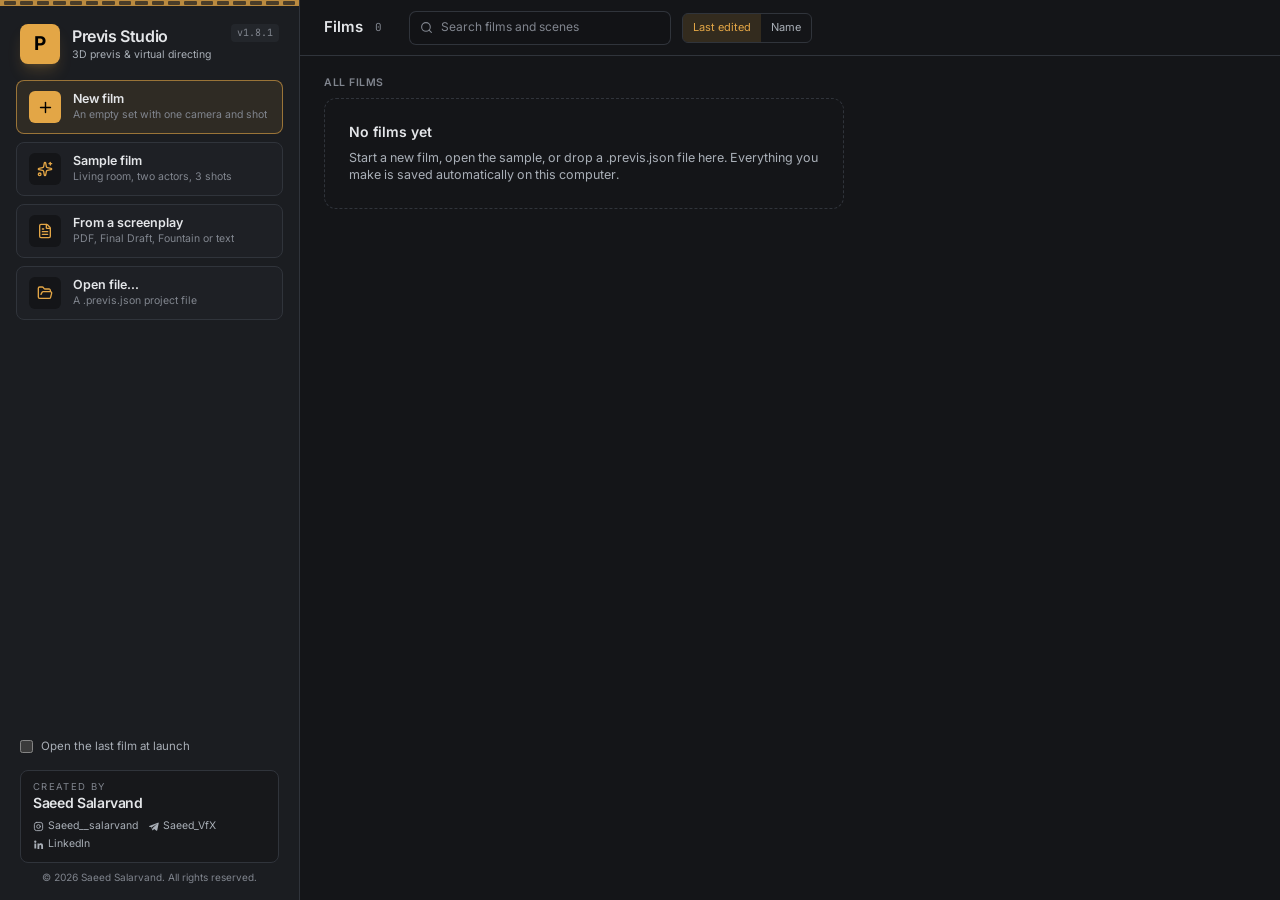
==== commit 8ff5d497: "Website 1.8.1" ====
--- a/app/index.html
+++ b/app/index.html
@@ -6,10 +6,10 @@
     <meta name="color-scheme" content="dark" />
     <title>Previs Studio</title>
     <link rel="icon" type="image/png" href="./icon-256.png" />
-    <script type="module" crossorigin src="./assets/index-BfTb0x6g.js"></script>
-    <link rel="modulepreload" crossorigin href="./assets/three-CQHmx_6H.js">
-    <link rel="modulepreload" crossorigin href="./assets/r3f-BRC5P309.js">
-    <link rel="stylesheet" crossorigin href="./assets/index-qCPKbdGa.css">
+    <script type="module" crossorigin src="./assets/index-jFIp8Gep.js"></script>
+    <link rel="modulepreload" crossorigin href="./assets/three-BwD3q-EL.js">
+    <link rel="modulepreload" crossorigin href="./assets/r3f-CpAkjzpB.js">
+    <link rel="stylesheet" crossorigin href="./assets/index-Di0J1U1r.css">
   </head>
   <body>
     <div id="root"></div>
--- a/app/assets/index-Di0J1U1r.css
+++ b/app/assets/index-Di0J1U1r.css
@@ -0,0 +1 @@
+@layer properties{@supports (((-webkit-hyphens:none)) and (not (margin-trim:inline))) or ((-moz-orient:inline) and (not (color:rgb(from red r g b)))){*,:before,:after,::backdrop{--tw-translate-x:0;--tw-translate-y:0;--tw-translate-z:0;--tw-rotate-x:initial;--tw-rotate-y:initial;--tw-rotate-z:initial;--tw-skew-x:initial;--tw-skew-y:initial;--tw-space-y-reverse:0;--tw-border-style:solid;--tw-gradient-position:initial;--tw-gradient-from:#0000;--tw-gradient-via:#0000;--tw-gradient-to:#0000;--tw-gradient-stops:initial;--tw-gradient-via-stops:initial;--tw-gradient-from-position:0%;--tw-gradient-via-position:50%;--tw-gradient-to-position:100%;--tw-leading:initial;--tw-font-weight:initial;--tw-tracking:initial;--tw-ordinal:initial;--tw-slashed-zero:initial;--tw-numeric-figure:initial;--tw-numeric-spacing:initial;--tw-numeric-fraction:initial;--tw-shadow:0 0 #0000;--tw-shadow-color:initial;--tw-shadow-alpha:100%;--tw-inset-shadow:0 0 #0000;--tw-inset-shadow-color:initial;--tw-inset-shadow-alpha:100%;--tw-ring-color:initial;--tw-ring-shadow:0 0 #0000;--tw-inset-ring-color:initial;--tw-inset-ring-shadow:0 0 #0000;--tw-ring-inset:initial;--tw-ring-offset-width:0px;--tw-ring-offset-color:#fff;--tw-ring-offset-shadow:0 0 #0000;--tw-outline-style:solid;--tw-blur:initial;--tw-brightness:initial;--tw-contrast:initial;--tw-grayscale:initial;--tw-hue-rotate:initial;--tw-invert:initial;--tw-opacity:initial;--tw-saturate:initial;--tw-sepia:initial;--tw-drop-shadow:initial;--tw-drop-shadow-color:initial;--tw-drop-shadow-alpha:100%;--tw-drop-shadow-size:initial;--tw-backdrop-blur:initial;--tw-backdrop-brightness:initial;--tw-backdrop-contrast:initial;--tw-backdrop-grayscale:initial;--tw-backdrop-hue-rotate:initial;--tw-backdrop-invert:initial;--tw-backdrop-opacity:initial;--tw-backdrop-saturate:initial;--tw-backdrop-sepia:initial;--tw-ease:initial}}}@layer theme{:root,:host{--font-sans:"Inter Variable", ui-sans-serif, system-ui, -apple-system, "Segoe UI", sans-serif;--font-mono:"JetBrains Mono", ui-monospace, SFMono-Regular, Menlo, monospace;--color-amber-200:oklch(92.4% .12 95.746);--color-amber-300:oklch(87.9% .169 91.605);--color-amber-500:oklch(76.9% .188 70.08);--color-green-300:oklch(87.1% .15 154.449);--color-green-400:oklch(79.2% .209 151.711);--color-green-500:oklch(72.3% .219 149.579);--color-black:#000;--color-white:#fff;--spacing:.25rem;--container-3xl:48rem;--font-weight-normal:400;--font-weight-medium:500;--font-weight-semibold:600;--font-weight-bold:700;--tracking-tight:-.025em;--tracking-normal:0em;--tracking-wide:.025em;--tracking-wider:.05em;--leading-tight:1.25;--leading-snug:1.375;--leading-relaxed:1.625;--radius-sm:.25rem;--radius-md:.375rem;--radius-lg:.5rem;--radius-xl:.75rem;--radius-2xl:1rem;--ease-in:cubic-bezier(.4, 0, 1, 1);--ease-out:cubic-bezier(0, 0, .2, 1);--ease-in-out:cubic-bezier(.4, 0, .2, 1);--animate-spin:spin 1s linear infinite;--animate-pulse:pulse 2s cubic-bezier(.4, 0, .6, 1) infinite;--aspect-video:16 / 9;--default-transition-duration:.15s;--default-transition-timing-function:cubic-bezier(.4, 0, .2, 1);--default-font-family:var(--font-sans);--default-mono-font-family:var(--font-mono);--color-bg:#141518;--color-panel:#1b1d21;--color-raised:#23262b;--color-hover:#2b2e34;--color-input:#121316;--color-border:#30343b;--color-border-strong:#3a3e45;--color-text:#e4e6e9;--color-muted:#a9afb7;--color-faint:#80858e;--color-accent:#e3a646;--color-accent-strong:#f0b85a;--color-danger:#e5484d;--color-success:#4cc38a;--color-axis-x:#e5605a;--color-axis-y:#7cc35a;--color-axis-z:#5b97e8}}@layer base{*,:after,:before,::backdrop{box-sizing:border-box;border:0 solid;margin:0;padding:0}::file-selector-button{box-sizing:border-box;border:0 solid;margin:0;padding:0}html,:host{-webkit-text-size-adjust:100%;tab-size:4;line-height:1.5;font-family:var(--default-font-family,ui-sans-serif, system-ui, sans-serif, "Apple Color Emoji", "Segoe UI Emoji", "Segoe UI Symbol", "Noto Color Emoji");font-feature-settings:var(--default-font-feature-settings,normal);font-variation-settings:var(--default-font-variation-settings,normal);-webkit-tap-highlight-color:transparent}hr{height:0;color:inherit;border-top-width:1px}abbr:where([title]){-webkit-text-decoration:underline dotted;text-decoration:underline dotted}h1,h2,h3,h4,h5,h6{font-size:inherit;font-weight:inherit}a{color:inherit;-webkit-text-decoration:inherit;text-decoration:inherit}b,strong{font-weight:bolder}code,kbd,samp,pre{font-family:var(--default-mono-font-family,ui-monospace, SFMono-Regular, Menlo, Monaco, Consolas, "Liberation Mono", "Courier New", monospace);font-feature-settings:var(--default-mono-font-feature-settings,normal);font-variation-settings:var(--default-mono-font-variation-settings,normal);font-size:1em}small{font-size:80%}sub,sup{vertical-align:baseline;font-size:75%;line-height:0;position:relative}sub{bottom:-.25em}sup{top:-.5em}table{text-indent:0;border-color:inherit;border-collapse:collapse}:-moz-focusring{outline:auto}progress{vertical-align:baseline}summary{display:list-item}ol,ul,menu{list-style:none}img,svg,video,canvas,audio,iframe,embed,object{vertical-align:middle;display:block}img,video{max-width:100%;height:auto}button,input,select,optgroup,textarea{font:inherit;font-feature-settings:inherit;font-variation-settings:inherit;letter-spacing:inherit;color:inherit;opacity:1;background-color:#0000;border-radius:0}::file-selector-button{font:inherit;font-feature-settings:inherit;font-variation-settings:inherit;letter-spacing:inherit;color:inherit;opacity:1;background-color:#0000;border-radius:0}:where(select:is([multiple],[size])) optgroup{font-weight:bolder}:where(select:is([multiple],[size])) optgroup option{padding-inline-start:20px}::file-selector-button{margin-inline-end:4px}::placeholder{opacity:1}@supports (not ((-webkit-appearance:-apple-pay-button))) or (contain-intrinsic-size:1px){::placeholder{color:currentColor}@supports (color:color-mix(in lab,red,red)){::placeholder{color:color-mix(in oklab,currentcolor 50%,transparent)}}}textarea{resize:vertical}::-webkit-search-decoration{-webkit-appearance:none}::-webkit-date-and-time-value{min-height:1lh;text-align:inherit}::-webkit-datetime-edit{display:inline-flex}::-webkit-datetime-edit-fields-wrapper{padding:0}::-webkit-datetime-edit{padding-block:0}::-webkit-datetime-edit-year-field{padding-block:0}::-webkit-datetime-edit-month-field{padding-block:0}::-webkit-datetime-edit-day-field{padding-block:0}::-webkit-datetime-edit-hour-field{padding-block:0}::-webkit-datetime-edit-minute-field{padding-block:0}::-webkit-datetime-edit-second-field{padding-block:0}::-webkit-datetime-edit-millisecond-field{padding-block:0}::-webkit-datetime-edit-meridiem-field{padding-block:0}::-webkit-calendar-picker-indicator{line-height:1}:-moz-ui-invalid{box-shadow:none}button,input:where([type=button],[type=reset],[type=submit]){appearance:button}::file-selector-button{appearance:button}::-webkit-inner-spin-button{height:auto}::-webkit-outer-spin-button{height:auto}[hidden]:where(:not([hidden=until-found])){display:none!important}html,body,#root{height:100%}body{background:var(--color-bg);color:var(--color-text);font-family:var(--font-sans);-webkit-font-smoothing:antialiased;-webkit-user-select:none;user-select:none;font-feature-settings:"tnum" 1,"cv11" 1;margin:0;font-size:12.5px;line-height:1.35;overflow:hidden}input,select,textarea{-webkit-user-select:text;user-select:text}:focus-visible{outline:1px solid var(--color-accent);outline-offset:-1px}::-webkit-scrollbar{width:10px;height:10px}::-webkit-scrollbar-thumb{background:#33363c padding-box padding-box;border:3px solid #0000;border-radius:6px}::-webkit-scrollbar-track{background:0 0}input[type=number]::-webkit-inner-spin-button{-webkit-appearance:none;margin:0}input[type=number]::-webkit-outer-spin-button{-webkit-appearance:none;margin:0}}@layer components;@layer utilities{.pointer-events-auto{pointer-events:auto}.pointer-events-none{pointer-events:none}.invisible{visibility:hidden}.visible{visibility:visible}.sr-only{clip-path:inset(50%);white-space:nowrap;border-width:0;width:1px;height:1px;margin:-1px;padding:0;position:absolute;overflow:hidden}.absolute{position:absolute}.fixed{position:fixed}.relative{position:relative}.static{position:static}.sticky{position:sticky}.inset-0{inset:calc(var(--spacing) * 0)}.inset-3{inset:calc(var(--spacing) * 3)}.inset-x-0{inset-inline:calc(var(--spacing) * 0)}.inset-y-0{inset-block:calc(var(--spacing) * 0)}.start{inset-inline-start:var(--spacing)}.end{inset-inline-end:var(--spacing)}.-top-1{top:calc(var(--spacing) * -1)}.-top-6{top:calc(var(--spacing) * -6)}.top-0{top:calc(var(--spacing) * 0)}.top-0\.5{top:calc(var(--spacing) * .5)}.top-1{top:calc(var(--spacing) * 1)}.top-1\.5{top:calc(var(--spacing) * 1.5)}.top-1\/2{top:50%}.top-2{top:calc(var(--spacing) * 2)}.top-3{top:calc(var(--spacing) * 3)}.top-10{top:calc(var(--spacing) * 10)}.top-\[2px\]{top:2px}.top-\[3px\]{top:3px}.top-\[12vh\]{top:12vh}.top-\[14px\]{top:14px}.top-\[15px\]{top:15px}.-right-1{right:calc(var(--spacing) * -1)}.-right-\[4px\]{right:-4px}.right-0{right:calc(var(--spacing) * 0)}.right-0\.5{right:calc(var(--spacing) * .5)}.right-1{right:calc(var(--spacing) * 1)}.right-1\.5{right:calc(var(--spacing) * 1.5)}.right-2{right:calc(var(--spacing) * 2)}.right-3{right:calc(var(--spacing) * 3)}.bottom-0{bottom:calc(var(--spacing) * 0)}.bottom-0\.5{bottom:calc(var(--spacing) * .5)}.bottom-1{bottom:calc(var(--spacing) * 1)}.bottom-1\.5{bottom:calc(var(--spacing) * 1.5)}.bottom-2{bottom:calc(var(--spacing) * 2)}.bottom-3{bottom:calc(var(--spacing) * 3)}.bottom-10{bottom:calc(var(--spacing) * 10)}.-left-\[4px\]{left:-4px}.-left-\[5px\]{left:-5px}.-left-\[6px\]{left:-6px}.left-0{left:calc(var(--spacing) * 0)}.left-1{left:calc(var(--spacing) * 1)}.left-1\.5{left:calc(var(--spacing) * 1.5)}.left-1\/2{left:50%}.left-2{left:calc(var(--spacing) * 2)}.left-3{left:calc(var(--spacing) * 3)}.left-\[3px\]{left:3px}.z-10{z-index:10}.z-20{z-index:20}.z-30{z-index:30}.z-40{z-index:40}.z-50{z-index:50}.z-\[3\]{z-index:3}.z-\[4\]{z-index:4}.z-\[5\]{z-index:5}.z-\[6\]{z-index:6}.z-\[55\]{z-index:55}.z-\[60\]{z-index:60}.z-\[61\]{z-index:61}.z-\[70\]{z-index:70}.z-\[80\]{z-index:80}.col-span-2{grid-column:span 2/span 2}.container{width:100%}@media(min-width:40rem){.container{max-width:40rem}}@media(min-width:48rem){.container{max-width:48rem}}@media(min-width:64rem){.container{max-width:64rem}}@media(min-width:80rem){.container{max-width:80rem}}@media(min-width:96rem){.container{max-width:96rem}}.m-0{margin:calc(var(--spacing) * 0)}.m-2{margin:calc(var(--spacing) * 2)}.m-auto{margin:auto}.mx-1{margin-inline:calc(var(--spacing) * 1)}.mx-1\.5{margin-inline:calc(var(--spacing) * 1.5)}.mx-3{margin-inline:calc(var(--spacing) * 3)}.mx-auto{margin-inline:auto}.my-1{margin-block:calc(var(--spacing) * 1)}.my-\[1px\]{margin-block:1px}.mt-0\.5{margin-top:calc(var(--spacing) * .5)}.mt-1{margin-top:calc(var(--spacing) * 1)}.mt-1\.5{margin-top:calc(var(--spacing) * 1.5)}.mt-2{margin-top:calc(var(--spacing) * 2)}.mt-2\.5{margin-top:calc(var(--spacing) * 2.5)}.mt-3{margin-top:calc(var(--spacing) * 3)}.mt-4{margin-top:calc(var(--spacing) * 4)}.mt-5{margin-top:calc(var(--spacing) * 5)}.mt-auto{margin-top:auto}.mt-px{margin-top:1px}.mr-0\.5{margin-right:calc(var(--spacing) * .5)}.mr-1{margin-right:calc(var(--spacing) * 1)}.mr-1\.5{margin-right:calc(var(--spacing) * 1.5)}.mr-2{margin-right:calc(var(--spacing) * 2)}.mr-3{margin-right:calc(var(--spacing) * 3)}.mr-auto{margin-right:auto}.mb-0\.5{margin-bottom:calc(var(--spacing) * .5)}.mb-1{margin-bottom:calc(var(--spacing) * 1)}.mb-1\.5{margin-bottom:calc(var(--spacing) * 1.5)}.mb-2{margin-bottom:calc(var(--spacing) * 2)}.mb-6{margin-bottom:calc(var(--spacing) * 6)}.ml-1{margin-left:calc(var(--spacing) * 1)}.ml-1\.5{margin-left:calc(var(--spacing) * 1.5)}.ml-2{margin-left:calc(var(--spacing) * 2)}.ml-4{margin-left:calc(var(--spacing) * 4)}.ml-6{margin-left:calc(var(--spacing) * 6)}.ml-8{margin-left:calc(var(--spacing) * 8)}.ml-\[14px\]{margin-left:14px}.ml-auto{margin-left:auto}.line-clamp-2{-webkit-line-clamp:2;-webkit-box-orient:vertical;display:-webkit-box;overflow:hidden}.line-clamp-3{-webkit-line-clamp:3;-webkit-box-orient:vertical;display:-webkit-box;overflow:hidden}.block{display:block}.contents{display:contents}.flex{display:flex}.grid{display:grid}.hidden{display:none}.inline{display:inline}.inline-block{display:inline-block}.inline-flex{display:inline-flex}.table{display:table}.aspect-\[64\/56\]{aspect-ratio:64/56}.aspect-square{aspect-ratio:1}.aspect-video{aspect-ratio:var(--aspect-video)}.h-0{height:calc(var(--spacing) * 0)}.h-1{height:calc(var(--spacing) * 1)}.h-1\.5{height:calc(var(--spacing) * 1.5)}.h-2{height:calc(var(--spacing) * 2)}.h-2\.5{height:calc(var(--spacing) * 2.5)}.h-3{height:calc(var(--spacing) * 3)}.h-3\.5{height:calc(var(--spacing) * 3.5)}.h-4{height:calc(var(--spacing) * 4)}.h-5{height:calc(var(--spacing) * 5)}.h-6{height:calc(var(--spacing) * 6)}.h-7{height:calc(var(--spacing) * 7)}.h-8{height:calc(var(--spacing) * 8)}.h-9{height:calc(var(--spacing) * 9)}.h-10{height:calc(var(--spacing) * 10)}.h-11{height:calc(var(--spacing) * 11)}.h-14{height:calc(var(--spacing) * 14)}.h-16{height:calc(var(--spacing) * 16)}.h-20{height:calc(var(--spacing) * 20)}.h-56{height:calc(var(--spacing) * 56)}.h-\[1\.5px\]{height:1.5px}.h-\[3px\]{height:3px}.h-\[4px\]{height:4px}.h-\[8px\]{height:8px}.h-\[10px\]{height:10px}.h-\[14px\]{height:14px}.h-\[22px\]{height:22px}.h-\[46px\]{height:46px}.h-\[48px\]{height:48px}.h-\[50px\]{height:50px}.h-\[54px\]{height:54px}.h-\[64px\]{height:64px}.h-\[90px\]{height:90px}.h-\[232px\]{height:232px}.h-\[min\(88vh\,860px\)\]{height:min(88vh,860px)}.h-\[min\(92vh\,900px\)\]{height:min(92vh,900px)}.h-full{height:100%}.h-px{height:1px}.max-h-\[45\%\]{max-height:45%}.max-h-\[52vh\]{max-height:52vh}.max-h-\[60vh\]{max-height:60vh}.max-h-\[70vh\]{max-height:70vh}.max-h-\[80vh\]{max-height:80vh}.max-h-\[86vh\]{max-height:86vh}.max-h-\[92vh\]{max-height:92vh}.max-h-\[124px\]{max-height:124px}.max-h-\[160px\]{max-height:160px}.max-h-\[180px\]{max-height:180px}.max-h-\[260px\]{max-height:260px}.max-h-\[280px\]{max-height:280px}.max-h-full{max-height:100%}.min-h-0{min-height:calc(var(--spacing) * 0)}.min-h-\[60px\]{min-height:60px}.min-h-\[170px\]{min-height:170px}.w-0{width:calc(var(--spacing) * 0)}.w-0\.5{width:calc(var(--spacing) * .5)}.w-1{width:calc(var(--spacing) * 1)}.w-1\.5{width:calc(var(--spacing) * 1.5)}.w-2{width:calc(var(--spacing) * 2)}.w-2\.5{width:calc(var(--spacing) * 2.5)}.w-3{width:calc(var(--spacing) * 3)}.w-4{width:calc(var(--spacing) * 4)}.w-5{width:calc(var(--spacing) * 5)}.w-6{width:calc(var(--spacing) * 6)}.w-7{width:calc(var(--spacing) * 7)}.w-8{width:calc(var(--spacing) * 8)}.w-9{width:calc(var(--spacing) * 9)}.w-10{width:calc(var(--spacing) * 10)}.w-11{width:calc(var(--spacing) * 11)}.w-12{width:calc(var(--spacing) * 12)}.w-14{width:calc(var(--spacing) * 14)}.w-16{width:calc(var(--spacing) * 16)}.w-20{width:calc(var(--spacing) * 20)}.w-24{width:calc(var(--spacing) * 24)}.w-28{width:calc(var(--spacing) * 28)}.w-40{width:calc(var(--spacing) * 40)}.w-48{width:calc(var(--spacing) * 48)}.w-80{width:calc(var(--spacing) * 80)}.w-\[2px\]{width:2px}.w-\[3px\]{width:3px}.w-\[10px\]{width:10px}.w-\[13px\]{width:13px}.w-\[38px\]{width:38px}.w-\[42px\]{width:42px}.w-\[52px\]{width:52px}.w-\[54px\]{width:54px}.w-\[56px\]{width:56px}.w-\[64px\]{width:64px}.w-\[66px\]{width:66px}.w-\[68px\]{width:68px}.w-\[70px\]{width:70px}.w-\[72px\]{width:72px}.w-\[74px\]{width:74px}.w-\[76px\]{width:76px}.w-\[82px\]{width:82px}.w-\[86px\]{width:86px}.w-\[96px\]{width:96px}.w-\[110px\]{width:110px}.w-\[120px\]{width:120px}.w-\[124px\]{width:124px}.w-\[132px\]{width:132px}.w-\[136px\]{width:136px}.w-\[148px\]{width:148px}.w-\[150px\]{width:150px}.w-\[200px\]{width:200px}.w-\[220px\]{width:220px}.w-\[230px\]{width:230px}.w-\[232px\]{width:232px}.w-\[248px\]{width:248px}.w-\[260px\]{width:260px}.w-\[280px\]{width:280px}.w-\[300px\]{width:300px}.w-\[340px\]{width:340px}.w-\[min\(420px\,calc\(100vw-32px\)\)\]{width:min(420px,100vw - 32px)}.w-\[min\(440px\,calc\(100vw-32px\)\)\]{width:min(440px,100vw - 32px)}.w-\[min\(500px\,calc\(100vw-32px\)\)\]{width:min(500px,100vw - 32px)}.w-\[min\(520px\,calc\(100vw-32px\)\)\]{width:min(520px,100vw - 32px)}.w-\[min\(560px\,calc\(100vw-32px\)\)\]{width:min(560px,100vw - 32px)}.w-\[min\(620px\,calc\(100vw-32px\)\)\]{width:min(620px,100vw - 32px)}.w-\[min\(640px\,calc\(100vw-32px\)\)\]{width:min(640px,100vw - 32px)}.w-\[min\(720px\,calc\(100vw-32px\)\)\]{width:min(720px,100vw - 32px)}.w-\[min\(1180px\,calc\(100vw-24px\)\)\]{width:min(1180px,100vw - 24px)}.w-\[min\(1180px\,calc\(100vw-32px\)\)\]{width:min(1180px,100vw - 32px)}.w-\[min\(1220px\,calc\(100vw-24px\)\)\]{width:min(1220px,100vw - 24px)}.w-auto{width:auto}.w-fit{width:fit-content}.w-full{width:100%}.w-px{width:1px}.max-w-3xl{max-width:var(--container-3xl)}.max-w-\[110px\]{max-width:110px}.max-w-\[170px\]{max-width:170px}.max-w-\[190px\]{max-width:190px}.max-w-\[220px\]{max-width:220px}.max-w-\[232px\]{max-width:232px}.max-w-\[520px\]{max-width:520px}.max-w-\[720px\]{max-width:720px}.max-w-\[calc\(100\%-8px\)\]{max-width:calc(100% - 8px)}.max-w-\[calc\(100\%-24px\)\]{max-width:calc(100% - 24px)}.max-w-\[min\(720px\,calc\(100\%-24px\)\)\]{max-width:min(720px,100% - 24px)}.max-w-full{max-width:100%}.min-w-0{min-width:calc(var(--spacing) * 0)}.min-w-\[28px\]{min-width:28px}.min-w-\[30px\]{min-width:30px}.min-w-\[120px\]{min-width:120px}.min-w-\[150px\]{min-width:150px}.min-w-\[160px\]{min-width:160px}.min-w-\[190px\]{min-width:190px}.min-w-\[200px\]{min-width:200px}.min-w-\[220px\]{min-width:220px}.min-w-\[230px\]{min-width:230px}.min-w-\[240px\]{min-width:240px}.min-w-\[260px\]{min-width:260px}.min-w-full{min-width:100%}.flex-1{flex:1}.shrink{flex-shrink:1}.shrink-0{flex-shrink:0}.grow{flex-grow:1}.-translate-x-1\/2{--tw-translate-x: -50% ;translate:var(--tw-translate-x) var(--tw-translate-y)}.-translate-x-full{--tw-translate-x:-100%;translate:var(--tw-translate-x) var(--tw-translate-y)}.translate-x-0\.5{--tw-translate-x:calc(var(--spacing) * .5);translate:var(--tw-translate-x) var(--tw-translate-y)}.translate-x-1\/2{--tw-translate-x: 50% ;translate:var(--tw-translate-x) var(--tw-translate-y)}.translate-x-3\.5{--tw-translate-x:calc(var(--spacing) * 3.5);translate:var(--tw-translate-x) var(--tw-translate-y)}.-translate-y-1\/2{--tw-translate-y: -50% ;translate:var(--tw-translate-x) var(--tw-translate-y)}.-rotate-45{rotate:-45deg}.-rotate-90{rotate:-90deg}.rotate-0{rotate:0deg}.rotate-45{rotate:45deg}.rotate-90{rotate:90deg}.transform{transform:var(--tw-rotate-x,) var(--tw-rotate-y,) var(--tw-rotate-z,) var(--tw-skew-x,) var(--tw-skew-y,)}.animate-pulse{animation:var(--animate-pulse)}.animate-spin{animation:var(--animate-spin)}.cursor-col-resize{cursor:col-resize}.cursor-crosshair{cursor:crosshair}.cursor-default{cursor:default}.cursor-ew-resize{cursor:ew-resize}.cursor-grab{cursor:grab}.cursor-pointer{cursor:pointer}.touch-none{touch-action:none}.resize{resize:both}.resize-none{resize:none}.resize-y{resize:vertical}.list-decimal{list-style-type:decimal}.list-disc{list-style-type:disc}.appearance-none{appearance:none}.grid-cols-1{grid-template-columns:repeat(1,minmax(0,1fr))}.grid-cols-2{grid-template-columns:repeat(2,minmax(0,1fr))}.grid-cols-3{grid-template-columns:repeat(3,minmax(0,1fr))}.grid-cols-4{grid-template-columns:repeat(4,minmax(0,1fr))}.grid-cols-5{grid-template-columns:repeat(5,minmax(0,1fr))}.grid-cols-7{grid-template-columns:repeat(7,minmax(0,1fr))}.grid-cols-\[1fr_1fr\]{grid-template-columns:1fr 1fr}.grid-cols-\[1fr_auto_1fr\]{grid-template-columns:1fr auto 1fr}.grid-cols-\[1fr_minmax\(0\,0\.35fr\)\]{grid-template-columns:1fr minmax(0,.35fr)}.grid-cols-\[52px_1fr\]{grid-template-columns:52px 1fr}.grid-cols-\[72px_1fr\]{grid-template-columns:72px 1fr}.grid-cols-\[200px_minmax\(0\,1fr\)_minmax\(0\,1\.05fr\)\]{grid-template-columns:200px minmax(0,1fr) minmax(0,1.05fr)}.grid-cols-\[auto_1fr\]{grid-template-columns:auto 1fr}.grid-cols-\[auto_1fr_auto_1fr\]{grid-template-columns:auto 1fr auto 1fr}.grid-cols-\[minmax\(0\,0\.95fr\)_minmax\(0\,1\.3fr\)\]{grid-template-columns:minmax(0,.95fr) minmax(0,1.3fr)}.grid-cols-\[minmax\(0\,1\.1fr\)_minmax\(0\,1fr\)\]{grid-template-columns:minmax(0,1.1fr) minmax(0,1fr)}.grid-cols-\[repeat\(auto-fill\,minmax\(82px\,1fr\)\)\]{grid-template-columns:repeat(auto-fill,minmax(82px,1fr))}.grid-cols-\[repeat\(auto-fill\,minmax\(210px\,1fr\)\)\]{grid-template-columns:repeat(auto-fill,minmax(210px,1fr))}.flex-col{flex-direction:column}.flex-wrap{flex-wrap:wrap}.items-baseline{align-items:baseline}.items-center{align-items:center}.items-end{align-items:flex-end}.items-start{align-items:flex-start}.items-stretch{align-items:stretch}.justify-between{justify-content:space-between}.justify-center{justify-content:center}.justify-end{justify-content:flex-end}.justify-start{justify-content:flex-start}.gap-0{gap:calc(var(--spacing) * 0)}.gap-0\.5{gap:calc(var(--spacing) * .5)}.gap-1{gap:calc(var(--spacing) * 1)}.gap-1\.5{gap:calc(var(--spacing) * 1.5)}.gap-2{gap:calc(var(--spacing) * 2)}.gap-2\.5{gap:calc(var(--spacing) * 2.5)}.gap-3{gap:calc(var(--spacing) * 3)}.gap-4{gap:calc(var(--spacing) * 4)}.gap-px{gap:1px}:where(.space-y-0\.5>:not(:last-child)){--tw-space-y-reverse:0;margin-block-start:calc(calc(var(--spacing) * .5) * var(--tw-space-y-reverse));margin-block-end:calc(calc(var(--spacing) * .5) * calc(1 - var(--tw-space-y-reverse)))}:where(.space-y-1>:not(:last-child)){--tw-space-y-reverse:0;margin-block-start:calc(calc(var(--spacing) * 1) * var(--tw-space-y-reverse));margin-block-end:calc(calc(var(--spacing) * 1) * calc(1 - var(--tw-space-y-reverse)))}:where(.space-y-1\.5>:not(:last-child)){--tw-space-y-reverse:0;margin-block-start:calc(calc(var(--spacing) * 1.5) * var(--tw-space-y-reverse));margin-block-end:calc(calc(var(--spacing) * 1.5) * calc(1 - var(--tw-space-y-reverse)))}:where(.space-y-2>:not(:last-child)){--tw-space-y-reverse:0;margin-block-start:calc(calc(var(--spacing) * 2) * var(--tw-space-y-reverse));margin-block-end:calc(calc(var(--spacing) * 2) * calc(1 - var(--tw-space-y-reverse)))}:where(.space-y-2\.5>:not(:last-child)){--tw-space-y-reverse:0;margin-block-start:calc(calc(var(--spacing) * 2.5) * var(--tw-space-y-reverse));margin-block-end:calc(calc(var(--spacing) * 2.5) * calc(1 - var(--tw-space-y-reverse)))}:where(.space-y-3>:not(:last-child)){--tw-space-y-reverse:0;margin-block-start:calc(calc(var(--spacing) * 3) * var(--tw-space-y-reverse));margin-block-end:calc(calc(var(--spacing) * 3) * calc(1 - var(--tw-space-y-reverse)))}:where(.space-y-4>:not(:last-child)){--tw-space-y-reverse:0;margin-block-start:calc(calc(var(--spacing) * 4) * var(--tw-space-y-reverse));margin-block-end:calc(calc(var(--spacing) * 4) * calc(1 - var(--tw-space-y-reverse)))}.gap-x-1\.5{column-gap:calc(var(--spacing) * 1.5)}.gap-x-2{column-gap:calc(var(--spacing) * 2)}.gap-x-2\.5{column-gap:calc(var(--spacing) * 2.5)}.gap-x-4{column-gap:calc(var(--spacing) * 4)}.gap-y-0\.5{row-gap:calc(var(--spacing) * .5)}.gap-y-1{row-gap:calc(var(--spacing) * 1)}.self-end{align-self:flex-end}.self-start{align-self:flex-start}.truncate{text-overflow:ellipsis;white-space:nowrap;overflow:hidden}.overflow-auto{overflow:auto}.overflow-hidden{overflow:hidden}.overflow-x-auto{overflow-x:auto}.overflow-y-auto{overflow-y:auto}.overflow-y-hidden{overflow-y:hidden}.rounded{border-radius:.25rem}.rounded-2xl{border-radius:var(--radius-2xl)}.rounded-\[1px\]{border-radius:1px}.rounded-\[2px\]{border-radius:2px}.rounded-\[3px\]{border-radius:3px}.rounded-full{border-radius:3.40282e38px}.rounded-lg{border-radius:var(--radius-lg)}.rounded-md{border-radius:var(--radius-md)}.rounded-sm{border-radius:var(--radius-sm)}.rounded-xl{border-radius:var(--radius-xl)}.rounded-t{border-top-left-radius:.25rem;border-top-right-radius:.25rem}.rounded-br{border-bottom-right-radius:.25rem}.rounded-bl{border-bottom-left-radius:.25rem}.border{border-style:var(--tw-border-style);border-width:1px}.border-0{border-style:var(--tw-border-style);border-width:0}.border-2{border-style:var(--tw-border-style);border-width:2px}.border-x-\[5px\]{border-inline-style:var(--tw-border-style);border-inline-width:5px}.border-x-\[6px\]{border-inline-style:var(--tw-border-style);border-inline-width:6px}.border-t{border-top-style:var(--tw-border-style);border-top-width:1px}.border-t-\[7px\]{border-top-style:var(--tw-border-style);border-top-width:7px}.border-t-\[9px\]{border-top-style:var(--tw-border-style);border-top-width:9px}.border-r{border-right-style:var(--tw-border-style);border-right-width:1px}.border-b{border-bottom-style:var(--tw-border-style);border-bottom-width:1px}.border-b-0{border-bottom-style:var(--tw-border-style);border-bottom-width:0}.border-l{border-left-style:var(--tw-border-style);border-left-width:1px}.border-dashed{--tw-border-style:dashed;border-style:dashed}.border-\[\#3f8fd0\]{border-color:#3f8fd0}.border-\[\#46c46d\]\/40{border-color:#46c46d66}.border-\[\#ffd166\]\/50{border-color:#ffd16680}.border-accent{border-color:var(--color-accent)}.border-accent\/30{border-color:#e3a6464d}@supports (color:color-mix(in lab,red,red)){.border-accent\/30{border-color:color-mix(in oklab,var(--color-accent) 30%,transparent)}}.border-accent\/40{border-color:#e3a64666}@supports (color:color-mix(in lab,red,red)){.border-accent\/40{border-color:color-mix(in oklab,var(--color-accent) 40%,transparent)}}.border-accent\/50{border-color:#e3a64680}@supports (color:color-mix(in lab,red,red)){.border-accent\/50{border-color:color-mix(in oklab,var(--color-accent) 50%,transparent)}}.border-accent\/60{border-color:#e3a64699}@supports (color:color-mix(in lab,red,red)){.border-accent\/60{border-color:color-mix(in oklab,var(--color-accent) 60%,transparent)}}.border-accent\/70{border-color:#e3a646b3}@supports (color:color-mix(in lab,red,red)){.border-accent\/70{border-color:color-mix(in oklab,var(--color-accent) 70%,transparent)}}.border-amber-500\/30{border-color:#f99c004d}@supports (color:color-mix(in lab,red,red)){.border-amber-500\/30{border-color:color-mix(in oklab,var(--color-amber-500) 30%,transparent)}}.border-black\/30{border-color:#0000004d}@supports (color:color-mix(in lab,red,red)){.border-black\/30{border-color:color-mix(in oklab,var(--color-black) 30%,transparent)}}.border-black\/40{border-color:#0006}@supports (color:color-mix(in lab,red,red)){.border-black\/40{border-color:color-mix(in oklab,var(--color-black) 40%,transparent)}}.border-black\/50{border-color:#00000080}@supports (color:color-mix(in lab,red,red)){.border-black\/50{border-color:color-mix(in oklab,var(--color-black) 50%,transparent)}}.border-black\/60{border-color:#0009}@supports (color:color-mix(in lab,red,red)){.border-black\/60{border-color:color-mix(in oklab,var(--color-black) 60%,transparent)}}.border-black\/70{border-color:#000000b3}@supports (color:color-mix(in lab,red,red)){.border-black\/70{border-color:color-mix(in oklab,var(--color-black) 70%,transparent)}}.border-border{border-color:var(--color-border)}.border-border-strong{border-color:var(--color-border-strong)}.border-border\/30{border-color:#30343b4d}@supports (color:color-mix(in lab,red,red)){.border-border\/30{border-color:color-mix(in oklab,var(--color-border) 30%,transparent)}}.border-border\/40{border-color:#30343b66}@supports (color:color-mix(in lab,red,red)){.border-border\/40{border-color:color-mix(in oklab,var(--color-border) 40%,transparent)}}.border-border\/50{border-color:#30343b80}@supports (color:color-mix(in lab,red,red)){.border-border\/50{border-color:color-mix(in oklab,var(--color-border) 50%,transparent)}}.border-border\/60{border-color:#30343b99}@supports (color:color-mix(in lab,red,red)){.border-border\/60{border-color:color-mix(in oklab,var(--color-border) 60%,transparent)}}.border-current{border-color:currentColor}.border-danger\/50{border-color:#e5484d80}@supports (color:color-mix(in lab,red,red)){.border-danger\/50{border-color:color-mix(in oklab,var(--color-danger) 50%,transparent)}}.border-danger\/60{border-color:#e5484d99}@supports (color:color-mix(in lab,red,red)){.border-danger\/60{border-color:color-mix(in oklab,var(--color-danger) 60%,transparent)}}.border-green-500\/30{border-color:#00c7584d}@supports (color:color-mix(in lab,red,red)){.border-green-500\/30{border-color:color-mix(in oklab,var(--color-green-500) 30%,transparent)}}.border-panel{border-color:var(--color-panel)}.border-transparent{border-color:#0000}.border-white{border-color:var(--color-white)}.border-white\/20{border-color:#fff3}@supports (color:color-mix(in lab,red,red)){.border-white\/20{border-color:color-mix(in oklab,var(--color-white) 20%,transparent)}}.border-white\/70{border-color:#ffffffb3}@supports (color:color-mix(in lab,red,red)){.border-white\/70{border-color:color-mix(in oklab,var(--color-white) 70%,transparent)}}.border-white\/80{border-color:#fffc}@supports (color:color-mix(in lab,red,red)){.border-white\/80{border-color:color-mix(in oklab,var(--color-white) 80%,transparent)}}.border-x-transparent{border-inline-color:#0000}.border-t-\[\#e5534b\]{border-top-color:#e5534b}.border-t-accent{border-top-color:var(--color-accent)}.bg-\[\#1b1c1f\]{background-color:#1b1c1f}.bg-\[\#1e1f22\]{background-color:#1e1f22}.bg-\[\#1f2023\]{background-color:#1f2023}.bg-\[\#1f2024\]{background-color:#1f2024}.bg-\[\#2a4466\]{background-color:#2a4466}.bg-\[\#2f5280\]\/85{background-color:#2f5280d9}.bg-\[\#3a5b8c\]{background-color:#3a5b8c}.bg-\[\#3f8fd0\]\/10{background-color:#3f8fd01a}.bg-\[\#4f7fbf\]\/90{background-color:#4f7fbfe6}.bg-\[\#7cc35a\]{background-color:#7cc35a}.bg-\[\#7cc35a\]\/30{background-color:#7cc35a4d}.bg-\[\#7cc35a\]\/50{background-color:#7cc35a80}.bg-\[\#46c46d\]{background-color:#46c46d}.bg-\[\#46c46d\]\/10{background-color:#46c46d1a}.bg-\[\#26272b\]{background-color:#26272b}.bg-\[\#202124\]{background-color:#202124}.bg-\[\#232428\]{background-color:#232428}.bg-\[\#c9ccd1\]{background-color:#c9ccd1}.bg-\[\#e0a63a\]{background-color:#e0a63a}.bg-\[\#e8d48a\]{background-color:#e8d48a}.bg-\[\#e5534b\]{background-color:#e5534b}.bg-\[\#f5d76e\]{background-color:#f5d76e}.bg-\[\#ffd166\]\/35{background-color:#ffd16659}.bg-accent{background-color:var(--color-accent)}.bg-accent\/5{background-color:#e3a6460d}@supports (color:color-mix(in lab,red,red)){.bg-accent\/5{background-color:color-mix(in oklab,var(--color-accent) 5%,transparent)}}.bg-accent\/10{background-color:#e3a6461a}@supports (color:color-mix(in lab,red,red)){.bg-accent\/10{background-color:color-mix(in oklab,var(--color-accent) 10%,transparent)}}.bg-accent\/15{background-color:#e3a64626}@supports (color:color-mix(in lab,red,red)){.bg-accent\/15{background-color:color-mix(in oklab,var(--color-accent) 15%,transparent)}}.bg-accent\/20{background-color:#e3a64633}@supports (color:color-mix(in lab,red,red)){.bg-accent\/20{background-color:color-mix(in oklab,var(--color-accent) 20%,transparent)}}.bg-accent\/25{background-color:#e3a64640}@supports (color:color-mix(in lab,red,red)){.bg-accent\/25{background-color:color-mix(in oklab,var(--color-accent) 25%,transparent)}}.bg-accent\/40{background-color:#e3a64666}@supports (color:color-mix(in lab,red,red)){.bg-accent\/40{background-color:color-mix(in oklab,var(--color-accent) 40%,transparent)}}.bg-accent\/70{background-color:#e3a646b3}@supports (color:color-mix(in lab,red,red)){.bg-accent\/70{background-color:color-mix(in oklab,var(--color-accent) 70%,transparent)}}.bg-accent\/80{background-color:#e3a646cc}@supports (color:color-mix(in lab,red,red)){.bg-accent\/80{background-color:color-mix(in oklab,var(--color-accent) 80%,transparent)}}.bg-amber-500\/5{background-color:#f99c000d}@supports (color:color-mix(in lab,red,red)){.bg-amber-500\/5{background-color:color-mix(in oklab,var(--color-amber-500) 5%,transparent)}}.bg-bg{background-color:var(--color-bg)}.bg-bg\/60{background-color:#14151899}@supports (color:color-mix(in lab,red,red)){.bg-bg\/60{background-color:color-mix(in oklab,var(--color-bg) 60%,transparent)}}.bg-black{background-color:var(--color-black)}.bg-black\/20{background-color:#0003}@supports (color:color-mix(in lab,red,red)){.bg-black\/20{background-color:color-mix(in oklab,var(--color-black) 20%,transparent)}}.bg-black\/25{background-color:#00000040}@supports (color:color-mix(in lab,red,red)){.bg-black\/25{background-color:color-mix(in oklab,var(--color-black) 25%,transparent)}}.bg-black\/30{background-color:#0000004d}@supports (color:color-mix(in lab,red,red)){.bg-black\/30{background-color:color-mix(in oklab,var(--color-black) 30%,transparent)}}.bg-black\/35{background-color:#00000059}@supports (color:color-mix(in lab,red,red)){.bg-black\/35{background-color:color-mix(in oklab,var(--color-black) 35%,transparent)}}.bg-black\/40{background-color:#0006}@supports (color:color-mix(in lab,red,red)){.bg-black\/40{background-color:color-mix(in oklab,var(--color-black) 40%,transparent)}}.bg-black\/45{background-color:#00000073}@supports (color:color-mix(in lab,red,red)){.bg-black\/45{background-color:color-mix(in oklab,var(--color-black) 45%,transparent)}}.bg-black\/50{background-color:#00000080}@supports (color:color-mix(in lab,red,red)){.bg-black\/50{background-color:color-mix(in oklab,var(--color-black) 50%,transparent)}}.bg-black\/55{background-color:#0000008c}@supports (color:color-mix(in lab,red,red)){.bg-black\/55{background-color:color-mix(in oklab,var(--color-black) 55%,transparent)}}.bg-black\/60{background-color:#0009}@supports (color:color-mix(in lab,red,red)){.bg-black\/60{background-color:color-mix(in oklab,var(--color-black) 60%,transparent)}}.bg-black\/70{background-color:#000000b3}@supports (color:color-mix(in lab,red,red)){.bg-black\/70{background-color:color-mix(in oklab,var(--color-black) 70%,transparent)}}.bg-black\/80{background-color:#000c}@supports (color:color-mix(in lab,red,red)){.bg-black\/80{background-color:color-mix(in oklab,var(--color-black) 80%,transparent)}}.bg-black\/85{background-color:#000000d9}@supports (color:color-mix(in lab,red,red)){.bg-black\/85{background-color:color-mix(in oklab,var(--color-black) 85%,transparent)}}.bg-black\/90{background-color:#000000e6}@supports (color:color-mix(in lab,red,red)){.bg-black\/90{background-color:color-mix(in oklab,var(--color-black) 90%,transparent)}}.bg-border{background-color:var(--color-border)}.bg-border-strong{background-color:var(--color-border-strong)}.bg-danger{background-color:var(--color-danger)}.bg-danger\/10{background-color:#e5484d1a}@supports (color:color-mix(in lab,red,red)){.bg-danger\/10{background-color:color-mix(in oklab,var(--color-danger) 10%,transparent)}}.bg-danger\/15{background-color:#e5484d26}@supports (color:color-mix(in lab,red,red)){.bg-danger\/15{background-color:color-mix(in oklab,var(--color-danger) 15%,transparent)}}.bg-danger\/20{background-color:#e5484d33}@supports (color:color-mix(in lab,red,red)){.bg-danger\/20{background-color:color-mix(in oklab,var(--color-danger) 20%,transparent)}}.bg-danger\/85{background-color:#e5484dd9}@supports (color:color-mix(in lab,red,red)){.bg-danger\/85{background-color:color-mix(in oklab,var(--color-danger) 85%,transparent)}}.bg-faint{background-color:var(--color-faint)}.bg-green-500\/10{background-color:#00c7581a}@supports (color:color-mix(in lab,red,red)){.bg-green-500\/10{background-color:color-mix(in oklab,var(--color-green-500) 10%,transparent)}}.bg-green-500\/15{background-color:#00c75826}@supports (color:color-mix(in lab,red,red)){.bg-green-500\/15{background-color:color-mix(in oklab,var(--color-green-500) 15%,transparent)}}.bg-hover{background-color:var(--color-hover)}.bg-input{background-color:var(--color-input)}.bg-input\/40{background-color:#12131666}@supports (color:color-mix(in lab,red,red)){.bg-input\/40{background-color:color-mix(in oklab,var(--color-input) 40%,transparent)}}.bg-input\/50{background-color:#12131680}@supports (color:color-mix(in lab,red,red)){.bg-input\/50{background-color:color-mix(in oklab,var(--color-input) 50%,transparent)}}.bg-panel{background-color:var(--color-panel)}.bg-panel\/70{background-color:#1b1d21b3}@supports (color:color-mix(in lab,red,red)){.bg-panel\/70{background-color:color-mix(in oklab,var(--color-panel) 70%,transparent)}}.bg-panel\/95{background-color:#1b1d21f2}@supports (color:color-mix(in lab,red,red)){.bg-panel\/95{background-color:color-mix(in oklab,var(--color-panel) 95%,transparent)}}.bg-raised{background-color:var(--color-raised)}.bg-raised\/40{background-color:#23262b66}@supports (color:color-mix(in lab,red,red)){.bg-raised\/40{background-color:color-mix(in oklab,var(--color-raised) 40%,transparent)}}.bg-raised\/50{background-color:#23262b80}@supports (color:color-mix(in lab,red,red)){.bg-raised\/50{background-color:color-mix(in oklab,var(--color-raised) 50%,transparent)}}.bg-raised\/60{background-color:#23262b99}@supports (color:color-mix(in lab,red,red)){.bg-raised\/60{background-color:color-mix(in oklab,var(--color-raised) 60%,transparent)}}.bg-success{background-color:var(--color-success)}.bg-success\/15{background-color:#4cc38a26}@supports (color:color-mix(in lab,red,red)){.bg-success\/15{background-color:color-mix(in oklab,var(--color-success) 15%,transparent)}}.bg-text{background-color:var(--color-text)}.bg-transparent{background-color:#0000}.bg-white{background-color:var(--color-white)}.bg-white\/10{background-color:#ffffff1a}@supports (color:color-mix(in lab,red,red)){.bg-white\/10{background-color:color-mix(in oklab,var(--color-white) 10%,transparent)}}.bg-white\/20{background-color:#fff3}@supports (color:color-mix(in lab,red,red)){.bg-white\/20{background-color:color-mix(in oklab,var(--color-white) 20%,transparent)}}.bg-white\/30{background-color:#ffffff4d}@supports (color:color-mix(in lab,red,red)){.bg-white\/30{background-color:color-mix(in oklab,var(--color-white) 30%,transparent)}}.bg-white\/45{background-color:#ffffff73}@supports (color:color-mix(in lab,red,red)){.bg-white\/45{background-color:color-mix(in oklab,var(--color-white) 45%,transparent)}}.bg-white\/90{background-color:#ffffffe6}@supports (color:color-mix(in lab,red,red)){.bg-white\/90{background-color:color-mix(in oklab,var(--color-white) 90%,transparent)}}.bg-gradient-to-b{--tw-gradient-position:to bottom in oklab;background-image:linear-gradient(var(--tw-gradient-stops))}.bg-\[repeating-linear-gradient\(45deg\,\#1e1f22\,\#1e1f22_6px\,\#222327_6px\,\#222327_12px\)\]{background-image:repeating-linear-gradient(45deg,#1e1f22,#1e1f22 6px,#222327 6px 12px)}.bg-\[repeating-linear-gradient\(45deg\,\#202124\,\#202124_6px\,\#24252a_6px\,\#24252a_12px\)\]{background-image:repeating-linear-gradient(45deg,#202124,#202124 6px,#24252a 6px 12px)}.from-transparent{--tw-gradient-from:transparent;--tw-gradient-stops:var(--tw-gradient-via-stops,var(--tw-gradient-position), var(--tw-gradient-from) var(--tw-gradient-from-position), var(--tw-gradient-to) var(--tw-gradient-to-position))}.to-black\/15{--tw-gradient-to:#00000026}@supports (color:color-mix(in lab,red,red)){.to-black\/15{--tw-gradient-to:color-mix(in oklab, var(--color-black) 15%, transparent)}}.to-black\/15{--tw-gradient-stops:var(--tw-gradient-via-stops,var(--tw-gradient-position), var(--tw-gradient-from) var(--tw-gradient-from-position), var(--tw-gradient-to) var(--tw-gradient-to-position))}.bg-cover{background-size:cover}.bg-center{background-position:50%}.object-contain{object-fit:contain}.object-cover{object-fit:cover}.p-0{padding:calc(var(--spacing) * 0)}.p-0\.5{padding:calc(var(--spacing) * .5)}.p-1{padding:calc(var(--spacing) * 1)}.p-1\.5{padding:calc(var(--spacing) * 1.5)}.p-2{padding:calc(var(--spacing) * 2)}.p-2\.5{padding:calc(var(--spacing) * 2.5)}.p-3{padding:calc(var(--spacing) * 3)}.p-3\.5{padding:calc(var(--spacing) * 3.5)}.p-4{padding:calc(var(--spacing) * 4)}.p-5{padding:calc(var(--spacing) * 5)}.p-6{padding:calc(var(--spacing) * 6)}.p-\[2px\]{padding:2px}.px-0\.5{padding-inline:calc(var(--spacing) * .5)}.px-1{padding-inline:calc(var(--spacing) * 1)}.px-1\.5{padding-inline:calc(var(--spacing) * 1.5)}.px-2{padding-inline:calc(var(--spacing) * 2)}.px-2\.5{padding-inline:calc(var(--spacing) * 2.5)}.px-3{padding-inline:calc(var(--spacing) * 3)}.px-4{padding-inline:calc(var(--spacing) * 4)}.px-5{padding-inline:calc(var(--spacing) * 5)}.px-6{padding-inline:calc(var(--spacing) * 6)}.px-8{padding-inline:calc(var(--spacing) * 8)}.py-0\.5{padding-block:calc(var(--spacing) * .5)}.py-1{padding-block:calc(var(--spacing) * 1)}.py-1\.5{padding-block:calc(var(--spacing) * 1.5)}.py-2{padding-block:calc(var(--spacing) * 2)}.py-2\.5{padding-block:calc(var(--spacing) * 2.5)}.py-3{padding-block:calc(var(--spacing) * 3)}.py-3\.5{padding-block:calc(var(--spacing) * 3.5)}.py-4{padding-block:calc(var(--spacing) * 4)}.py-5{padding-block:calc(var(--spacing) * 5)}.py-6{padding-block:calc(var(--spacing) * 6)}.pt-0{padding-top:calc(var(--spacing) * 0)}.pt-0\.5{padding-top:calc(var(--spacing) * .5)}.pt-1{padding-top:calc(var(--spacing) * 1)}.pt-1\.5{padding-top:calc(var(--spacing) * 1.5)}.pt-2{padding-top:calc(var(--spacing) * 2)}.pt-2\.5{padding-top:calc(var(--spacing) * 2.5)}.pt-6{padding-top:calc(var(--spacing) * 6)}.pr-0\.5{padding-right:calc(var(--spacing) * .5)}.pr-1{padding-right:calc(var(--spacing) * 1)}.pr-1\.5{padding-right:calc(var(--spacing) * 1.5)}.pr-2{padding-right:calc(var(--spacing) * 2)}.pr-3{padding-right:calc(var(--spacing) * 3)}.pr-6{padding-right:calc(var(--spacing) * 6)}.pr-7{padding-right:calc(var(--spacing) * 7)}.pb-0{padding-bottom:calc(var(--spacing) * 0)}.pb-0\.5{padding-bottom:calc(var(--spacing) * .5)}.pb-1{padding-bottom:calc(var(--spacing) * 1)}.pb-1\.5{padding-bottom:calc(var(--spacing) * 1.5)}.pb-2{padding-bottom:calc(var(--spacing) * 2)}.pb-3{padding-bottom:calc(var(--spacing) * 3)}.pb-4{padding-bottom:calc(var(--spacing) * 4)}.pb-5{padding-bottom:calc(var(--spacing) * 5)}.pl-2{padding-left:calc(var(--spacing) * 2)}.pl-3{padding-left:calc(var(--spacing) * 3)}.pl-4{padding-left:calc(var(--spacing) * 4)}.pl-7{padding-left:calc(var(--spacing) * 7)}.pl-8{padding-left:calc(var(--spacing) * 8)}.pl-\[80px\]{padding-left:80px}.text-center{text-align:center}.text-left{text-align:left}.text-right{text-align:right}.font-mono{font-family:var(--font-mono)}.text-\[8\.5px\]{font-size:8.5px}.text-\[8px\]{font-size:8px}.text-\[9\.5px\]{font-size:9.5px}.text-\[9px\]{font-size:9px}.text-\[10\.5px\]{font-size:10.5px}.text-\[10px\]{font-size:10px}.text-\[11\.5px\]{font-size:11.5px}.text-\[11px\]{font-size:11px}.text-\[12\.5px\]{font-size:12.5px}.text-\[12px\]{font-size:12px}.text-\[13px\]{font-size:13px}.text-\[14px\]{font-size:14px}.text-\[15px\]{font-size:15px}.text-\[16px\]{font-size:16px}.text-\[17px\]{font-size:17px}.text-\[18px\]{font-size:18px}.text-\[19px\]{font-size:19px}.text-\[20px\]{font-size:20px}.leading-none{--tw-leading:1;line-height:1}.leading-relaxed{--tw-leading:var(--leading-relaxed);line-height:var(--leading-relaxed)}.leading-snug{--tw-leading:var(--leading-snug);line-height:var(--leading-snug)}.leading-tight{--tw-leading:var(--leading-tight);line-height:var(--leading-tight)}.font-\[450\]{--tw-font-weight:450;font-weight:450}.font-bold{--tw-font-weight:var(--font-weight-bold);font-weight:var(--font-weight-bold)}.font-medium{--tw-font-weight:var(--font-weight-medium);font-weight:var(--font-weight-medium)}.font-normal{--tw-font-weight:var(--font-weight-normal);font-weight:var(--font-weight-normal)}.font-semibold{--tw-font-weight:var(--font-weight-semibold);font-weight:var(--font-weight-semibold)}.tracking-\[0\.14em\]{--tw-tracking:.14em;letter-spacing:.14em}.tracking-normal{--tw-tracking:var(--tracking-normal);letter-spacing:var(--tracking-normal)}.tracking-tight{--tw-tracking:var(--tracking-tight);letter-spacing:var(--tracking-tight)}.tracking-wide{--tw-tracking:var(--tracking-wide);letter-spacing:var(--tracking-wide)}.tracking-wider{--tw-tracking:var(--tracking-wider);letter-spacing:var(--tracking-wider)}.break-all{word-break:break-all}.whitespace-nowrap{white-space:nowrap}.text-\[\#7cc35a\]{color:#7cc35a}.text-\[\#8fb4ff\]{color:#8fb4ff}.text-\[\#9b6bd6\]{color:#9b6bd6}.text-\[\#9cc8ef\]{color:#9cc8ef}.text-\[\#57ab5a\]{color:#57ab5a}.text-\[\#e0a03a\]{color:#e0a03a}.text-\[\#e0a63a\]{color:#e0a63a}.text-\[\#e0b05a\]{color:#e0b05a}.text-\[\#e5534b\]{color:#e5534b}.text-\[\#ff6b5e\]{color:#ff6b5e}.text-\[\#ffd166\]{color:#ffd166}.text-accent{color:var(--color-accent)}.text-amber-200\/80{color:#fee685cc}@supports (color:color-mix(in lab,red,red)){.text-amber-200\/80{color:color-mix(in oklab,var(--color-amber-200) 80%,transparent)}}.text-amber-300{color:var(--color-amber-300)}.text-axis-x{color:var(--color-axis-x)}.text-axis-y{color:var(--color-axis-y)}.text-axis-z{color:var(--color-axis-z)}.text-black{color:var(--color-black)}.text-black\/50{color:#00000080}@supports (color:color-mix(in lab,red,red)){.text-black\/50{color:color-mix(in oklab,var(--color-black) 50%,transparent)}}.text-black\/70{color:#000000b3}@supports (color:color-mix(in lab,red,red)){.text-black\/70{color:color-mix(in oklab,var(--color-black) 70%,transparent)}}.text-danger{color:var(--color-danger)}.text-faint{color:var(--color-faint)}.text-green-300{color:var(--color-green-300)}.text-green-400{color:var(--color-green-400)}.text-muted{color:var(--color-muted)}.text-success{color:var(--color-success)}.text-text{color:var(--color-text)}.text-text\/80{color:#e4e6e9cc}@supports (color:color-mix(in lab,red,red)){.text-text\/80{color:color-mix(in oklab,var(--color-text) 80%,transparent)}}.text-text\/85{color:#e4e6e9d9}@supports (color:color-mix(in lab,red,red)){.text-text\/85{color:color-mix(in oklab,var(--color-text) 85%,transparent)}}.text-text\/90{color:#e4e6e9e6}@supports (color:color-mix(in lab,red,red)){.text-text\/90{color:color-mix(in oklab,var(--color-text) 90%,transparent)}}.text-white{color:var(--color-white)}.text-white\/60{color:#fff9}@supports (color:color-mix(in lab,red,red)){.text-white\/60{color:color-mix(in oklab,var(--color-white) 60%,transparent)}}.text-white\/80{color:#fffc}@supports (color:color-mix(in lab,red,red)){.text-white\/80{color:color-mix(in oklab,var(--color-white) 80%,transparent)}}.text-white\/85{color:#ffffffd9}@supports (color:color-mix(in lab,red,red)){.text-white\/85{color:color-mix(in oklab,var(--color-white) 85%,transparent)}}.text-white\/90{color:#ffffffe6}@supports (color:color-mix(in lab,red,red)){.text-white\/90{color:color-mix(in oklab,var(--color-white) 90%,transparent)}}.capitalize{text-transform:capitalize}.normal-case{text-transform:none}.uppercase{text-transform:uppercase}.italic{font-style:italic}.tabular-nums{--tw-numeric-spacing:tabular-nums;font-variant-numeric:var(--tw-ordinal,) var(--tw-slashed-zero,) var(--tw-numeric-figure,) var(--tw-numeric-spacing,) var(--tw-numeric-fraction,)}.line-through{text-decoration-line:line-through}.underline-offset-2{text-underline-offset:2px}.accent-\[var\(--color-accent\)\]{accent-color:var(--color-accent)}.opacity-0{opacity:0}.opacity-40{opacity:.4}.opacity-45{opacity:.45}.opacity-50{opacity:.5}.opacity-55{opacity:.55}.opacity-60{opacity:.6}.opacity-70{opacity:.7}.opacity-80{opacity:.8}.opacity-100{opacity:1}.shadow{--tw-shadow:0 1px 3px 0 var(--tw-shadow-color,#0000001a), 0 1px 2px -1px var(--tw-shadow-color,#0000001a);box-shadow:var(--tw-inset-shadow),var(--tw-inset-ring-shadow),var(--tw-ring-offset-shadow),var(--tw-ring-shadow),var(--tw-shadow)}.shadow-2xl{--tw-shadow:0 25px 50px -12px var(--tw-shadow-color,#00000040);box-shadow:var(--tw-inset-shadow),var(--tw-inset-ring-shadow),var(--tw-ring-offset-shadow),var(--tw-ring-shadow),var(--tw-shadow)}.shadow-\[-3px_0_0_0_var\(--color-accent\)\]{--tw-shadow:-3px 0 0 0 var(--tw-shadow-color,var(--color-accent));box-shadow:var(--tw-inset-shadow),var(--tw-inset-ring-shadow),var(--tw-ring-offset-shadow),var(--tw-ring-shadow),var(--tw-shadow)}.shadow-\[0_0_0_1px_var\(--color-accent\)\]{--tw-shadow:0 0 0 1px var(--tw-shadow-color,var(--color-accent));box-shadow:var(--tw-inset-shadow),var(--tw-inset-ring-shadow),var(--tw-ring-offset-shadow),var(--tw-ring-shadow),var(--tw-shadow)}.shadow-\[3px_0_0_0_var\(--color-accent\)\]{--tw-shadow:3px 0 0 0 var(--tw-shadow-color,var(--color-accent));box-shadow:var(--tw-inset-shadow),var(--tw-inset-ring-shadow),var(--tw-ring-offset-shadow),var(--tw-ring-shadow),var(--tw-shadow)}.shadow-\[inset_0_-2px_0_var\(--color-accent\)\]{--tw-shadow:inset 0 -2px 0 var(--tw-shadow-color,var(--color-accent));box-shadow:var(--tw-inset-shadow),var(--tw-inset-ring-shadow),var(--tw-ring-offset-shadow),var(--tw-ring-shadow),var(--tw-shadow)}.shadow-lg{--tw-shadow:0 10px 15px -3px var(--tw-shadow-color,#0000001a), 0 4px 6px -4px var(--tw-shadow-color,#0000001a);box-shadow:var(--tw-inset-shadow),var(--tw-inset-ring-shadow),var(--tw-ring-offset-shadow),var(--tw-ring-shadow),var(--tw-shadow)}.shadow-sm{--tw-shadow:0 1px 3px 0 var(--tw-shadow-color,#0000001a), 0 1px 2px -1px var(--tw-shadow-color,#0000001a);box-shadow:var(--tw-inset-shadow),var(--tw-inset-ring-shadow),var(--tw-ring-offset-shadow),var(--tw-ring-shadow),var(--tw-shadow)}.shadow-xl{--tw-shadow:0 20px 25px -5px var(--tw-shadow-color,#0000001a), 0 8px 10px -6px var(--tw-shadow-color,#0000001a);box-shadow:var(--tw-inset-shadow),var(--tw-inset-ring-shadow),var(--tw-ring-offset-shadow),var(--tw-ring-shadow),var(--tw-shadow)}.ring,.ring-1{--tw-ring-shadow:var(--tw-ring-inset,) 0 0 0 calc(1px + var(--tw-ring-offset-width)) var(--tw-ring-color,currentcolor);box-shadow:var(--tw-inset-shadow),var(--tw-inset-ring-shadow),var(--tw-ring-offset-shadow),var(--tw-ring-shadow),var(--tw-shadow)}.shadow-accent\/20{--tw-shadow-color:#e3a64633}@supports (color:color-mix(in lab,red,red)){.shadow-accent\/20{--tw-shadow-color:color-mix(in oklab, color-mix(in oklab, var(--color-accent) 20%, transparent) var(--tw-shadow-alpha), transparent)}}.shadow-black\/40{--tw-shadow-color:#0006}@supports (color:color-mix(in lab,red,red)){.shadow-black\/40{--tw-shadow-color:color-mix(in oklab, color-mix(in oklab, var(--color-black) 40%, transparent) var(--tw-shadow-alpha), transparent)}}.shadow-black\/50{--tw-shadow-color:#00000080}@supports (color:color-mix(in lab,red,red)){.shadow-black\/50{--tw-shadow-color:color-mix(in oklab, color-mix(in oklab, var(--color-black) 50%, transparent) var(--tw-shadow-alpha), transparent)}}.shadow-black\/60{--tw-shadow-color:#0009}@supports (color:color-mix(in lab,red,red)){.shadow-black\/60{--tw-shadow-color:color-mix(in oklab, color-mix(in oklab, var(--color-black) 60%, transparent) var(--tw-shadow-alpha), transparent)}}.shadow-black\/70{--tw-shadow-color:#000000b3}@supports (color:color-mix(in lab,red,red)){.shadow-black\/70{--tw-shadow-color:color-mix(in oklab, color-mix(in oklab, var(--color-black) 70%, transparent) var(--tw-shadow-alpha), transparent)}}.ring-accent{--tw-ring-color:var(--color-accent)}.ring-accent\/60{--tw-ring-color:#e3a64699}@supports (color:color-mix(in lab,red,red)){.ring-accent\/60{--tw-ring-color:color-mix(in oklab, var(--color-accent) 60%, transparent)}}.ring-border{--tw-ring-color:var(--color-border)}.outline,.outline-1{outline-style:var(--tw-outline-style);outline-width:1px}.outline-accent{outline-color:var(--color-accent)}.outline-border-strong{outline-color:var(--color-border-strong)}.blur{--tw-blur:blur(8px);filter:var(--tw-blur,) var(--tw-brightness,) var(--tw-contrast,) var(--tw-grayscale,) var(--tw-hue-rotate,) var(--tw-invert,) var(--tw-saturate,) var(--tw-sepia,) var(--tw-drop-shadow,)}.drop-shadow{--tw-drop-shadow-size:drop-shadow(0 1px 2px var(--tw-drop-shadow-color,#0000001a)) drop-shadow(0 1px 1px var(--tw-drop-shadow-color,#0000000f));--tw-drop-shadow:drop-shadow(0 1px 2px #0000001a) drop-shadow(0 1px 1px #0000000f);filter:var(--tw-blur,) var(--tw-brightness,) var(--tw-contrast,) var(--tw-grayscale,) var(--tw-hue-rotate,) var(--tw-invert,) var(--tw-saturate,) var(--tw-sepia,) var(--tw-drop-shadow,)}.filter{filter:var(--tw-blur,) var(--tw-brightness,) var(--tw-contrast,) var(--tw-grayscale,) var(--tw-hue-rotate,) var(--tw-invert,) var(--tw-saturate,) var(--tw-sepia,) var(--tw-drop-shadow,)}.backdrop-blur{--tw-backdrop-blur:blur(8px);-webkit-backdrop-filter:var(--tw-backdrop-blur,) var(--tw-backdrop-brightness,) var(--tw-backdrop-contrast,) var(--tw-backdrop-grayscale,) var(--tw-backdrop-hue-rotate,) var(--tw-backdrop-invert,) var(--tw-backdrop-opacity,) var(--tw-backdrop-saturate,) var(--tw-backdrop-sepia,);backdrop-filter:var(--tw-backdrop-blur,) var(--tw-backdrop-brightness,) var(--tw-backdrop-contrast,) var(--tw-backdrop-grayscale,) var(--tw-backdrop-hue-rotate,) var(--tw-backdrop-invert,) var(--tw-backdrop-opacity,) var(--tw-backdrop-saturate,) var(--tw-backdrop-sepia,)}.backdrop-blur-\[2px\]{--tw-backdrop-blur:blur(2px);-webkit-backdrop-filter:var(--tw-backdrop-blur,) var(--tw-backdrop-brightness,) var(--tw-backdrop-contrast,) var(--tw-backdrop-grayscale,) var(--tw-backdrop-hue-rotate,) var(--tw-backdrop-invert,) var(--tw-backdrop-opacity,) var(--tw-backdrop-saturate,) var(--tw-backdrop-sepia,);backdrop-filter:var(--tw-backdrop-blur,) var(--tw-backdrop-brightness,) var(--tw-backdrop-contrast,) var(--tw-backdrop-grayscale,) var(--tw-backdrop-hue-rotate,) var(--tw-backdrop-invert,) var(--tw-backdrop-opacity,) var(--tw-backdrop-saturate,) var(--tw-backdrop-sepia,)}.transition{transition-property:color,background-color,border-color,outline-color,text-decoration-color,fill,stroke,--tw-gradient-from,--tw-gradient-via,--tw-gradient-to,opacity,box-shadow,transform,translate,scale,rotate,filter,-webkit-backdrop-filter,backdrop-filter,display,content-visibility,overlay,pointer-events;transition-timing-function:var(--tw-ease,var(--default-transition-timing-function));transition-duration:var(--tw-duration,var(--default-transition-duration))}.transition-\[width\]{transition-property:width;transition-timing-function:var(--tw-ease,var(--default-transition-timing-function));transition-duration:var(--tw-duration,var(--default-transition-duration))}.transition-colors{transition-property:color,background-color,border-color,outline-color,text-decoration-color,fill,stroke,--tw-gradient-from,--tw-gradient-via,--tw-gradient-to;transition-timing-function:var(--tw-ease,var(--default-transition-timing-function));transition-duration:var(--tw-duration,var(--default-transition-duration))}.transition-opacity{transition-property:opacity;transition-timing-function:var(--tw-ease,var(--default-transition-timing-function));transition-duration:var(--tw-duration,var(--default-transition-duration))}.transition-transform{transition-property:transform,translate,scale,rotate;transition-timing-function:var(--tw-ease,var(--default-transition-timing-function));transition-duration:var(--tw-duration,var(--default-transition-duration))}.ease-in{--tw-ease:var(--ease-in);transition-timing-function:var(--ease-in)}.ease-in-out{--tw-ease:var(--ease-in-out);transition-timing-function:var(--ease-in-out)}.ease-out{--tw-ease:var(--ease-out);transition-timing-function:var(--ease-out)}.outline-none{--tw-outline-style:none;outline-style:none}.select-none{-webkit-user-select:none;user-select:none}@media(hover:hover){.group-hover\:block:is(:where(.group):hover *){display:block}.group-hover\:flex:is(:where(.group):hover *){display:flex}.group-hover\:text-muted:is(:where(.group):hover *){color:var(--color-muted)}.group-hover\:text-text:is(:where(.group):hover *){color:var(--color-text)}.group-hover\:opacity-90:is(:where(.group):hover *){opacity:.9}.group-hover\:opacity-100:is(:where(.group):hover *){opacity:1}}.placeholder\:text-faint::placeholder{color:var(--color-faint)}.focus-within\:border-accent\/60:focus-within{border-color:#e3a64699}@supports (color:color-mix(in lab,red,red)){.focus-within\:border-accent\/60:focus-within{border-color:color-mix(in oklab,var(--color-accent) 60%,transparent)}}.focus-within\:ring-accent\/60:focus-within{--tw-ring-color:#e3a64699}@supports (color:color-mix(in lab,red,red)){.focus-within\:ring-accent\/60:focus-within{--tw-ring-color:color-mix(in oklab, var(--color-accent) 60%, transparent)}}@media(hover:hover){.hover\:border-accent:hover{border-color:var(--color-accent)}.hover\:border-accent\/50:hover{border-color:#e3a64680}@supports (color:color-mix(in lab,red,red)){.hover\:border-accent\/50:hover{border-color:color-mix(in oklab,var(--color-accent) 50%,transparent)}}.hover\:border-accent\/60:hover{border-color:#e3a64699}@supports (color:color-mix(in lab,red,red)){.hover\:border-accent\/60:hover{border-color:color-mix(in oklab,var(--color-accent) 60%,transparent)}}.hover\:border-accent\/70:hover{border-color:#e3a646b3}@supports (color:color-mix(in lab,red,red)){.hover\:border-accent\/70:hover{border-color:color-mix(in oklab,var(--color-accent) 70%,transparent)}}.hover\:border-border:hover{border-color:var(--color-border)}.hover\:border-border-strong:hover{border-color:var(--color-border-strong)}.hover\:border-danger\/60:hover{border-color:#e5484d99}@supports (color:color-mix(in lab,red,red)){.hover\:border-danger\/60:hover{border-color:color-mix(in oklab,var(--color-danger) 60%,transparent)}}.hover\:bg-accent-strong:hover{background-color:var(--color-accent-strong)}.hover\:bg-accent\/5:hover{background-color:#e3a6460d}@supports (color:color-mix(in lab,red,red)){.hover\:bg-accent\/5:hover{background-color:color-mix(in oklab,var(--color-accent) 5%,transparent)}}.hover\:bg-accent\/10:hover{background-color:#e3a6461a}@supports (color:color-mix(in lab,red,red)){.hover\:bg-accent\/10:hover{background-color:color-mix(in oklab,var(--color-accent) 10%,transparent)}}.hover\:bg-accent\/15:hover{background-color:#e3a64626}@supports (color:color-mix(in lab,red,red)){.hover\:bg-accent\/15:hover{background-color:color-mix(in oklab,var(--color-accent) 15%,transparent)}}.hover\:bg-accent\/20:hover{background-color:#e3a64633}@supports (color:color-mix(in lab,red,red)){.hover\:bg-accent\/20:hover{background-color:color-mix(in oklab,var(--color-accent) 20%,transparent)}}.hover\:bg-accent\/25:hover{background-color:#e3a64640}@supports (color:color-mix(in lab,red,red)){.hover\:bg-accent\/25:hover{background-color:color-mix(in oklab,var(--color-accent) 25%,transparent)}}.hover\:bg-black\/20:hover{background-color:#0003}@supports (color:color-mix(in lab,red,red)){.hover\:bg-black\/20:hover{background-color:color-mix(in oklab,var(--color-black) 20%,transparent)}}.hover\:bg-black\/30:hover{background-color:#0000004d}@supports (color:color-mix(in lab,red,red)){.hover\:bg-black\/30:hover{background-color:color-mix(in oklab,var(--color-black) 30%,transparent)}}.hover\:bg-black\/75:hover{background-color:#000000bf}@supports (color:color-mix(in lab,red,red)){.hover\:bg-black\/75:hover{background-color:color-mix(in oklab,var(--color-black) 75%,transparent)}}.hover\:bg-green-500\/25:hover{background-color:#00c75840}@supports (color:color-mix(in lab,red,red)){.hover\:bg-green-500\/25:hover{background-color:color-mix(in oklab,var(--color-green-500) 25%,transparent)}}.hover\:bg-hover:hover{background-color:var(--color-hover)}.hover\:bg-hover\/50:hover{background-color:#2b2e3480}@supports (color:color-mix(in lab,red,red)){.hover\:bg-hover\/50:hover{background-color:color-mix(in oklab,var(--color-hover) 50%,transparent)}}.hover\:bg-hover\/60:hover{background-color:#2b2e3499}@supports (color:color-mix(in lab,red,red)){.hover\:bg-hover\/60:hover{background-color:color-mix(in oklab,var(--color-hover) 60%,transparent)}}.hover\:bg-raised:hover{background-color:var(--color-raised)}.hover\:bg-white\/10:hover{background-color:#ffffff1a}@supports (color:color-mix(in lab,red,red)){.hover\:bg-white\/10:hover{background-color:color-mix(in oklab,var(--color-white) 10%,transparent)}}.hover\:bg-white\/20:hover{background-color:#fff3}@supports (color:color-mix(in lab,red,red)){.hover\:bg-white\/20:hover{background-color:color-mix(in oklab,var(--color-white) 20%,transparent)}}.hover\:text-accent:hover{color:var(--color-accent)}.hover\:text-danger:hover{color:var(--color-danger)}.hover\:text-muted:hover{color:var(--color-muted)}.hover\:text-text:hover{color:var(--color-text)}.hover\:text-white:hover{color:var(--color-white)}.hover\:underline:hover{text-decoration-line:underline}.hover\:opacity-85:hover{opacity:.85}.hover\:opacity-90:hover{opacity:.9}.hover\:outline-accent:hover{outline-color:var(--color-accent)}.hover\:brightness-150:hover{--tw-brightness:brightness(150%);filter:var(--tw-blur,) var(--tw-brightness,) var(--tw-contrast,) var(--tw-grayscale,) var(--tw-hue-rotate,) var(--tw-invert,) var(--tw-saturate,) var(--tw-sepia,) var(--tw-drop-shadow,)}}.focus\:border-accent\/60:focus{border-color:#e3a64699}@supports (color:color-mix(in lab,red,red)){.focus\:border-accent\/60:focus{border-color:color-mix(in oklab,var(--color-accent) 60%,transparent)}}.focus\:ring-accent\/60:focus{--tw-ring-color:#e3a64699}@supports (color:color-mix(in lab,red,red)){.focus\:ring-accent\/60:focus{--tw-ring-color:color-mix(in oklab, var(--color-accent) 60%, transparent)}}.focus\:ring-accent\/70:focus{--tw-ring-color:#e3a646b3}@supports (color:color-mix(in lab,red,red)){.focus\:ring-accent\/70:focus{--tw-ring-color:color-mix(in oklab, var(--color-accent) 70%, transparent)}}.focus\:outline-none:focus{--tw-outline-style:none;outline-style:none}.focus-visible\:border-accent:focus-visible{border-color:var(--color-accent)}.focus-visible\:ring-1:focus-visible{--tw-ring-shadow:var(--tw-ring-inset,) 0 0 0 calc(1px + var(--tw-ring-offset-width)) var(--tw-ring-color,currentcolor);box-shadow:var(--tw-inset-shadow),var(--tw-inset-ring-shadow),var(--tw-ring-offset-shadow),var(--tw-ring-shadow),var(--tw-shadow)}.focus-visible\:ring-2:focus-visible{--tw-ring-shadow:var(--tw-ring-inset,) 0 0 0 calc(2px + var(--tw-ring-offset-width)) var(--tw-ring-color,currentcolor);box-shadow:var(--tw-inset-shadow),var(--tw-inset-ring-shadow),var(--tw-ring-offset-shadow),var(--tw-ring-shadow),var(--tw-shadow)}.focus-visible\:ring-accent:focus-visible{--tw-ring-color:var(--color-accent)}.focus-visible\:ring-accent\/60:focus-visible{--tw-ring-color:#e3a64699}@supports (color:color-mix(in lab,red,red)){.focus-visible\:ring-accent\/60:focus-visible{--tw-ring-color:color-mix(in oklab, var(--color-accent) 60%, transparent)}}.active\:cursor-grabbing:active{cursor:grabbing}.disabled\:pointer-events-none:disabled{pointer-events:none}.disabled\:opacity-30:disabled{opacity:.3}.disabled\:opacity-35:disabled{opacity:.35}.disabled\:opacity-40:disabled{opacity:.4}.disabled\:opacity-50:disabled{opacity:.5}.has-\[\[data-state\=open\]\]\:opacity-100:has([data-state=open]){opacity:1}.data-\[disabled\]\:cursor-not-allowed[data-disabled]{cursor:not-allowed}.data-\[disabled\]\:opacity-40[data-disabled]{opacity:.4}.data-\[highlighted\]\:bg-accent\/15[data-highlighted]{background-color:#e3a64626}@supports (color:color-mix(in lab,red,red)){.data-\[highlighted\]\:bg-accent\/15[data-highlighted]{background-color:color-mix(in oklab,var(--color-accent) 15%,transparent)}}.data-\[highlighted\]\:bg-danger\/15[data-highlighted]{background-color:#e5484d26}@supports (color:color-mix(in lab,red,red)){.data-\[highlighted\]\:bg-danger\/15[data-highlighted]{background-color:color-mix(in oklab,var(--color-danger) 15%,transparent)}}.data-\[highlighted\]\:bg-hover[data-highlighted]{background-color:var(--color-hover)}.data-\[highlighted\]\:text-accent[data-highlighted]{color:var(--color-accent)}.data-\[state\=open\]\:bg-hover[data-state=open]{background-color:var(--color-hover)}.data-\[state\=open\]\:text-text[data-state=open]{color:var(--color-text)}@media not all and (min-width:1780px){.max-\[1780px\]\:sr-only{clip-path:inset(50%);white-space:nowrap;border-width:0;width:1px;height:1px;margin:-1px;padding:0;position:absolute;overflow:hidden}.max-\[1780px\]\:hidden{display:none}}@media not all and (min-width:1250px){.max-\[1250px\]\:hidden{display:none}}@media(min-width:1800px){.min-\[1800px\]\:inline{display:inline}}@media(min-width:40rem){.sm\:grid-cols-\[auto_1fr\]{grid-template-columns:auto 1fr}}.\[\&_button\]\:shrink-0 button,.\[\&\>\*\:not\(\:first-child\)\]\:shrink-0>:not(:first-child){flex-shrink:0}}@font-face{font-family:Inter Variable;font-style:normal;font-display:swap;font-weight:100 900;src:url(./inter-cyrillic-ext-wght-normal-BOeWTOD4.woff2)format("woff2-variations");unicode-range:U+460-52F,U+1C80-1C8A,U+20B4,U+2DE0-2DFF,U+A640-A69F,U+FE2E-FE2F}@font-face{font-family:Inter Variable;font-style:normal;font-display:swap;font-weight:100 900;src:url(./inter-cyrillic-wght-normal-DqGufNeO.woff2)format("woff2-variations");unicode-range:U+301,U+400-45F,U+490-491,U+4B0-4B1,U+2116}@font-face{font-family:Inter Variable;font-style:normal;font-display:swap;font-weight:100 900;src:url(./inter-greek-ext-wght-normal-DlzME5K_.woff2)format("woff2-variations");unicode-range:U+1F??}@font-face{font-family:Inter Variable;font-style:normal;font-display:swap;font-weight:100 900;src:url(./inter-greek-wght-normal-CkhJZR-_.woff2)format("woff2-variations");unicode-range:U+370-377,U+37A-37F,U+384-38A,U+38C,U+38E-3A1,U+3A3-3FF}@font-face{font-family:Inter Variable;font-style:normal;font-display:swap;font-weight:100 900;src:url(./inter-vietnamese-wght-normal-CBcvBZtf.woff2)format("woff2-variations");unicode-range:U+102-103,U+110-111,U+128-129,U+168-169,U+1A0-1A1,U+1AF-1B0,U+300-301,U+303-304,U+308-309,U+323,U+329,U+1EA0-1EF9,U+20AB}@font-face{font-family:Inter Variable;font-style:normal;font-display:swap;font-weight:100 900;src:url(./inter-latin-ext-wght-normal-DO1Apj_S.woff2)format("woff2-variations");unicode-range:U+100-2BA,U+2BD-2C5,U+2C7-2CC,U+2CE-2D7,U+2DD-2FF,U+304,U+308,U+329,U+1D00-1DBF,U+1E00-1E9F,U+1EF2-1EFF,U+2020,U+20A0-20AB,U+20AD-20C0,U+2113,U+2C60-2C7F,U+A720-A7FF}@font-face{font-family:Inter Variable;font-style:normal;font-display:swap;font-weight:100 900;src:url(./inter-latin-wght-normal-Dx4kXJAl.woff2)format("woff2-variations");unicode-range:U+??,U+131,U+152-153,U+2BB-2BC,U+2C6,U+2DA,U+2DC,U+304,U+308,U+329,U+2000-206F,U+20AC,U+2122,U+2191,U+2193,U+2212,U+2215,U+FEFF,U+FFFD}@font-face{font-family:JetBrains Mono;font-style:normal;font-display:swap;font-weight:400;src:url([data-uri])format("woff2"),url([data-uri])format("woff");unicode-range:U+460-52F,U+1C80-1C8A,U+20B4,U+2DE0-2DFF,U+A640-A69F,U+FE2E-FE2F}@font-face{font-family:JetBrains Mono;font-style:normal;font-display:swap;font-weight:400;src:url(./jetbrains-mono-cyrillic-400-normal-BEIGL1Tu.woff2)format("woff2"),url(./jetbrains-mono-cyrillic-400-normal-ugxPyKxw.woff)format("woff");unicode-range:U+301,U+400-45F,U+490-491,U+4B0-4B1,U+2116}@font-face{font-family:JetBrains Mono;font-style:normal;font-display:swap;font-weight:400;src:url(./jetbrains-mono-greek-400-normal-C190GLew.woff2)format("woff2"),url(./jetbrains-mono-greek-400-normal-B9oWc5Lo.woff)format("woff");unicode-range:U+370-377,U+37A-37F,U+384-38A,U+38C,U+38E-3A1,U+3A3-3FF}@font-face{font-family:JetBrains Mono;font-style:normal;font-display:swap;font-weight:400;src:url([data-uri])format("woff2"),url(./jetbrains-mono-vietnamese-400-normal-CqNFfHCs.woff)format("woff");unicode-range:U+102-103,U+110-111,U+128-129,U+168-169,U+1A0-1A1,U+1AF-1B0,U+300-301,U+303-304,U+308-309,U+323,U+329,U+1EA0-1EF9,U+20AB}@font-face{font-family:JetBrains Mono;font-style:normal;font-display:swap;font-weight:400;src:url(./jetbrains-mono-latin-ext-400-normal-Bc8Ftmh3.woff2)format("woff2"),url(./jetbrains-mono-latin-ext-400-normal-fXTG6kC5.woff)format("woff");unicode-range:U+100-2BA,U+2BD-2C5,U+2C7-2CC,U+2CE-2D7,U+2DD-2FF,U+304,U+308,U+329,U+1D00-1DBF,U+1E00-1E9F,U+1EF2-1EFF,U+2020,U+20A0-20AB,U+20AD-20C0,U+2113,U+2C60-2C7F,U+A720-A7FF}@font-face{font-family:JetBrains Mono;font-style:normal;font-display:swap;font-weight:400;src:url(./jetbrains-mono-latin-400-normal-V6pRDFza.woff2)format("woff2"),url(./jetbrains-mono-latin-400-normal-6-qcROiO.woff)format("woff");unicode-range:U+??,U+131,U+152-153,U+2BB-2BC,U+2C6,U+2DA,U+2DC,U+304,U+308,U+329,U+2000-206F,U+20AC,U+2122,U+2191,U+2193,U+2212,U+2215,U+FEFF,U+FFFD}[data-panel-resize-handle-id]{background:var(--color-border);transition:background .12s}[data-panel-resize-handle-id][data-resize-handle-state=hover],[data-panel-resize-handle-id][data-resize-handle-state=drag]{background:var(--color-accent)}*{scrollbar-width:thin;scrollbar-color:#3a3e45 transparent}@property --tw-translate-x{syntax:"*";inherits:false;initial-value:0}@property --tw-translate-y{syntax:"*";inherits:false;initial-value:0}@property --tw-translate-z{syntax:"*";inherits:false;initial-value:0}@property --tw-rotate-x{syntax:"*";inherits:false}@property --tw-rotate-y{syntax:"*";inherits:false}@property --tw-rotate-z{syntax:"*";inherits:false}@property --tw-skew-x{syntax:"*";inherits:false}@property --tw-skew-y{syntax:"*";inherits:false}@property --tw-space-y-reverse{syntax:"*";inherits:false;initial-value:0}@property --tw-border-style{syntax:"*";inherits:false;initial-value:solid}@property --tw-gradient-position{syntax:"*";inherits:false}@property --tw-gradient-from{syntax:"<color>";inherits:false;initial-value:#0000}@property --tw-gradient-via{syntax:"<color>";inherits:false;initial-value:#0000}@property --tw-gradient-to{syntax:"<color>";inherits:false;initial-value:#0000}@property --tw-gradient-stops{syntax:"*";inherits:false}@property --tw-gradient-via-stops{syntax:"*";inherits:false}@property --tw-gradient-from-position{syntax:"<length-percentage>";inherits:false;initial-value:0%}@property --tw-gradient-via-position{syntax:"<length-percentage>";inherits:false;initial-value:50%}@property --tw-gradient-to-position{syntax:"<length-percentage>";inherits:false;initial-value:100%}@property --tw-leading{syntax:"*";inherits:false}@property --tw-font-weight{syntax:"*";inherits:false}@property --tw-tracking{syntax:"*";inherits:false}@property --tw-ordinal{syntax:"*";inherits:false}@property --tw-slashed-zero{syntax:"*";inherits:false}@property --tw-numeric-figure{syntax:"*";inherits:false}@property --tw-numeric-spacing{syntax:"*";inherits:false}@property --tw-numeric-fraction{syntax:"*";inherits:false}@property --tw-shadow{syntax:"*";inherits:false;initial-value:0 0 #0000}@property --tw-shadow-color{syntax:"*";inherits:false}@property --tw-shadow-alpha{syntax:"<percentage>";inherits:false;initial-value:100%}@property --tw-inset-shadow{syntax:"*";inherits:false;initial-value:0 0 #0000}@property --tw-inset-shadow-color{syntax:"*";inherits:false}@property --tw-inset-shadow-alpha{syntax:"<percentage>";inherits:false;initial-value:100%}@property --tw-ring-color{syntax:"*";inherits:false}@property --tw-ring-shadow{syntax:"*";inherits:false;initial-value:0 0 #0000}@property --tw-inset-ring-color{syntax:"*";inherits:false}@property --tw-inset-ring-shadow{syntax:"*";inherits:false;initial-value:0 0 #0000}@property --tw-ring-inset{syntax:"*";inherits:false}@property --tw-ring-offset-width{syntax:"<length>";inherits:false;initial-value:0}@property --tw-ring-offset-color{syntax:"*";inherits:false;initial-value:#fff}@property --tw-ring-offset-shadow{syntax:"*";inherits:false;initial-value:0 0 #0000}@property --tw-outline-style{syntax:"*";inherits:false;initial-value:solid}@property --tw-blur{syntax:"*";inherits:false}@property --tw-brightness{syntax:"*";inherits:false}@property --tw-contrast{syntax:"*";inherits:false}@property --tw-grayscale{syntax:"*";inherits:false}@property --tw-hue-rotate{syntax:"*";inherits:false}@property --tw-invert{syntax:"*";inherits:false}@property --tw-opacity{syntax:"*";inherits:false}@property --tw-saturate{syntax:"*";inherits:false}@property --tw-sepia{syntax:"*";inherits:false}@property --tw-drop-shadow{syntax:"*";inherits:false}@property --tw-drop-shadow-color{syntax:"*";inherits:false}@property --tw-drop-shadow-alpha{syntax:"<percentage>";inherits:false;initial-value:100%}@property --tw-drop-shadow-size{syntax:"*";inherits:false}@property --tw-backdrop-blur{syntax:"*";inherits:false}@property --tw-backdrop-brightness{syntax:"*";inherits:false}@property --tw-backdrop-contrast{syntax:"*";inherits:false}@property --tw-backdrop-grayscale{syntax:"*";inherits:false}@property --tw-backdrop-hue-rotate{syntax:"*";inherits:false}@property --tw-backdrop-invert{syntax:"*";inherits:false}@property --tw-backdrop-opacity{syntax:"*";inherits:false}@property --tw-backdrop-saturate{syntax:"*";inherits:false}@property --tw-backdrop-sepia{syntax:"*";inherits:false}@property --tw-ease{syntax:"*";inherits:false}@keyframes spin{to{transform:rotate(360deg)}}@keyframes pulse{50%{opacity:.5}}
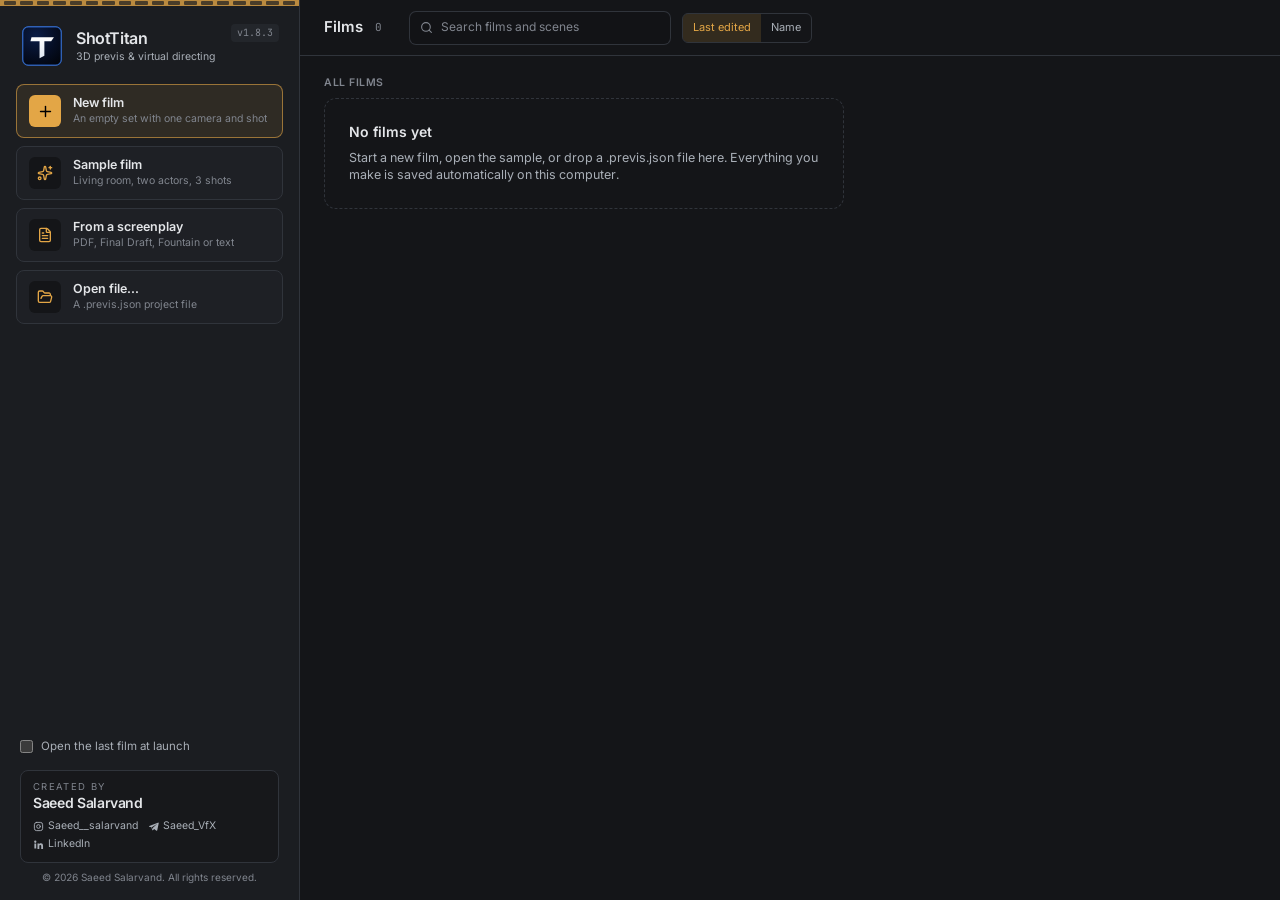
==== commit 182d3519: "Website 1.8.3: ShotTitan web version from current main" ====
--- a/app/index.html
+++ b/app/index.html
@@ -4,12 +4,12 @@
     <meta charset="UTF-8" />
     <meta name="viewport" content="width=device-width, initial-scale=1.0" />
     <meta name="color-scheme" content="dark" />
-    <title>Previs Studio</title>
+    <title>ShotTitan</title>
     <link rel="icon" type="image/png" href="./icon-256.png" />
-    <script type="module" crossorigin src="./assets/index-jFIp8Gep.js"></script>
-    <link rel="modulepreload" crossorigin href="./assets/three-BwD3q-EL.js">
-    <link rel="modulepreload" crossorigin href="./assets/r3f-CpAkjzpB.js">
-    <link rel="stylesheet" crossorigin href="./assets/index-Di0J1U1r.css">
+    <script type="module" crossorigin src="./assets/index-26Whwz5C.js"></script>
+    <link rel="modulepreload" crossorigin href="./assets/three-CHdfXFE6.js">
+    <link rel="modulepreload" crossorigin href="./assets/r3f-CI01QbmT.js">
+    <link rel="stylesheet" crossorigin href="./assets/index-CTy8kY3P.css">
   </head>
   <body>
     <div id="root"></div>
--- a/app/assets/index-CTy8kY3P.css
+++ b/app/assets/index-CTy8kY3P.css
@@ -0,0 +1 @@
+@layer properties{@supports (((-webkit-hyphens:none)) and (not (margin-trim:inline))) or ((-moz-orient:inline) and (not (color:rgb(from red r g b)))){*,:before,:after,::backdrop{--tw-translate-x:0;--tw-translate-y:0;--tw-translate-z:0;--tw-rotate-x:initial;--tw-rotate-y:initial;--tw-rotate-z:initial;--tw-skew-x:initial;--tw-skew-y:initial;--tw-space-y-reverse:0;--tw-border-style:solid;--tw-gradient-position:initial;--tw-gradient-from:#0000;--tw-gradient-via:#0000;--tw-gradient-to:#0000;--tw-gradient-stops:initial;--tw-gradient-via-stops:initial;--tw-gradient-from-position:0%;--tw-gradient-via-position:50%;--tw-gradient-to-position:100%;--tw-leading:initial;--tw-font-weight:initial;--tw-tracking:initial;--tw-ordinal:initial;--tw-slashed-zero:initial;--tw-numeric-figure:initial;--tw-numeric-spacing:initial;--tw-numeric-fraction:initial;--tw-shadow:0 0 #0000;--tw-shadow-color:initial;--tw-shadow-alpha:100%;--tw-inset-shadow:0 0 #0000;--tw-inset-shadow-color:initial;--tw-inset-shadow-alpha:100%;--tw-ring-color:initial;--tw-ring-shadow:0 0 #0000;--tw-inset-ring-color:initial;--tw-inset-ring-shadow:0 0 #0000;--tw-ring-inset:initial;--tw-ring-offset-width:0px;--tw-ring-offset-color:#fff;--tw-ring-offset-shadow:0 0 #0000;--tw-outline-style:solid;--tw-blur:initial;--tw-brightness:initial;--tw-contrast:initial;--tw-grayscale:initial;--tw-hue-rotate:initial;--tw-invert:initial;--tw-opacity:initial;--tw-saturate:initial;--tw-sepia:initial;--tw-drop-shadow:initial;--tw-drop-shadow-color:initial;--tw-drop-shadow-alpha:100%;--tw-drop-shadow-size:initial;--tw-backdrop-blur:initial;--tw-backdrop-brightness:initial;--tw-backdrop-contrast:initial;--tw-backdrop-grayscale:initial;--tw-backdrop-hue-rotate:initial;--tw-backdrop-invert:initial;--tw-backdrop-opacity:initial;--tw-backdrop-saturate:initial;--tw-backdrop-sepia:initial;--tw-ease:initial}}}@layer theme{:root,:host{--font-sans:"Inter Variable", ui-sans-serif, system-ui, -apple-system, "Segoe UI", sans-serif;--font-mono:"JetBrains Mono", ui-monospace, SFMono-Regular, Menlo, monospace;--color-amber-200:oklch(92.4% .12 95.746);--color-amber-300:oklch(87.9% .169 91.605);--color-amber-500:oklch(76.9% .188 70.08);--color-green-300:oklch(87.1% .15 154.449);--color-green-400:oklch(79.2% .209 151.711);--color-green-500:oklch(72.3% .219 149.579);--color-black:#000;--color-white:#fff;--spacing:.25rem;--container-3xl:48rem;--font-weight-normal:400;--font-weight-medium:500;--font-weight-semibold:600;--font-weight-bold:700;--tracking-tight:-.025em;--tracking-normal:0em;--tracking-wide:.025em;--tracking-wider:.05em;--leading-tight:1.25;--leading-snug:1.375;--leading-relaxed:1.625;--radius-sm:.25rem;--radius-md:.375rem;--radius-lg:.5rem;--radius-xl:.75rem;--radius-2xl:1rem;--ease-in:cubic-bezier(.4, 0, 1, 1);--ease-out:cubic-bezier(0, 0, .2, 1);--ease-in-out:cubic-bezier(.4, 0, .2, 1);--animate-spin:spin 1s linear infinite;--animate-pulse:pulse 2s cubic-bezier(.4, 0, .6, 1) infinite;--aspect-video:16 / 9;--default-transition-duration:.15s;--default-transition-timing-function:cubic-bezier(.4, 0, .2, 1);--default-font-family:var(--font-sans);--default-mono-font-family:var(--font-mono);--color-bg:#141518;--color-panel:#1b1d21;--color-raised:#23262b;--color-hover:#2b2e34;--color-input:#121316;--color-border:#30343b;--color-border-strong:#3a3e45;--color-text:#e4e6e9;--color-muted:#a9afb7;--color-faint:#80858e;--color-accent:#e3a646;--color-accent-strong:#f0b85a;--color-danger:#e5484d;--color-success:#4cc38a;--color-axis-x:#e5605a;--color-axis-y:#7cc35a;--color-axis-z:#5b97e8}}@layer base{*,:after,:before,::backdrop{box-sizing:border-box;border:0 solid;margin:0;padding:0}::file-selector-button{box-sizing:border-box;border:0 solid;margin:0;padding:0}html,:host{-webkit-text-size-adjust:100%;tab-size:4;line-height:1.5;font-family:var(--default-font-family,ui-sans-serif, system-ui, sans-serif, "Apple Color Emoji", "Segoe UI Emoji", "Segoe UI Symbol", "Noto Color Emoji");font-feature-settings:var(--default-font-feature-settings,normal);font-variation-settings:var(--default-font-variation-settings,normal);-webkit-tap-highlight-color:transparent}hr{height:0;color:inherit;border-top-width:1px}abbr:where([title]){-webkit-text-decoration:underline dotted;text-decoration:underline dotted}h1,h2,h3,h4,h5,h6{font-size:inherit;font-weight:inherit}a{color:inherit;-webkit-text-decoration:inherit;text-decoration:inherit}b,strong{font-weight:bolder}code,kbd,samp,pre{font-family:var(--default-mono-font-family,ui-monospace, SFMono-Regular, Menlo, Monaco, Consolas, "Liberation Mono", "Courier New", monospace);font-feature-settings:var(--default-mono-font-feature-settings,normal);font-variation-settings:var(--default-mono-font-variation-settings,normal);font-size:1em}small{font-size:80%}sub,sup{vertical-align:baseline;font-size:75%;line-height:0;position:relative}sub{bottom:-.25em}sup{top:-.5em}table{text-indent:0;border-color:inherit;border-collapse:collapse}:-moz-focusring{outline:auto}progress{vertical-align:baseline}summary{display:list-item}ol,ul,menu{list-style:none}img,svg,video,canvas,audio,iframe,embed,object{vertical-align:middle;display:block}img,video{max-width:100%;height:auto}button,input,select,optgroup,textarea{font:inherit;font-feature-settings:inherit;font-variation-settings:inherit;letter-spacing:inherit;color:inherit;opacity:1;background-color:#0000;border-radius:0}::file-selector-button{font:inherit;font-feature-settings:inherit;font-variation-settings:inherit;letter-spacing:inherit;color:inherit;opacity:1;background-color:#0000;border-radius:0}:where(select:is([multiple],[size])) optgroup{font-weight:bolder}:where(select:is([multiple],[size])) optgroup option{padding-inline-start:20px}::file-selector-button{margin-inline-end:4px}::placeholder{opacity:1}@supports (not ((-webkit-appearance:-apple-pay-button))) or (contain-intrinsic-size:1px){::placeholder{color:currentColor}@supports (color:color-mix(in lab,red,red)){::placeholder{color:color-mix(in oklab,currentcolor 50%,transparent)}}}textarea{resize:vertical}::-webkit-search-decoration{-webkit-appearance:none}::-webkit-date-and-time-value{min-height:1lh;text-align:inherit}::-webkit-datetime-edit{display:inline-flex}::-webkit-datetime-edit-fields-wrapper{padding:0}::-webkit-datetime-edit{padding-block:0}::-webkit-datetime-edit-year-field{padding-block:0}::-webkit-datetime-edit-month-field{padding-block:0}::-webkit-datetime-edit-day-field{padding-block:0}::-webkit-datetime-edit-hour-field{padding-block:0}::-webkit-datetime-edit-minute-field{padding-block:0}::-webkit-datetime-edit-second-field{padding-block:0}::-webkit-datetime-edit-millisecond-field{padding-block:0}::-webkit-datetime-edit-meridiem-field{padding-block:0}::-webkit-calendar-picker-indicator{line-height:1}:-moz-ui-invalid{box-shadow:none}button,input:where([type=button],[type=reset],[type=submit]){appearance:button}::file-selector-button{appearance:button}::-webkit-inner-spin-button{height:auto}::-webkit-outer-spin-button{height:auto}[hidden]:where(:not([hidden=until-found])){display:none!important}html,body,#root{height:100%}body{background:var(--color-bg);color:var(--color-text);font-family:var(--font-sans);-webkit-font-smoothing:antialiased;-webkit-user-select:none;user-select:none;font-feature-settings:"tnum" 1,"cv11" 1;margin:0;font-size:12.5px;line-height:1.35;overflow:hidden}input,select,textarea{-webkit-user-select:text;user-select:text}:focus-visible{outline:1px solid var(--color-accent);outline-offset:-1px}::-webkit-scrollbar{width:10px;height:10px}::-webkit-scrollbar-thumb{background:#33363c padding-box padding-box;border:3px solid #0000;border-radius:6px}::-webkit-scrollbar-track{background:0 0}input[type=number]::-webkit-inner-spin-button{-webkit-appearance:none;margin:0}input[type=number]::-webkit-outer-spin-button{-webkit-appearance:none;margin:0}}@layer components;@layer utilities{.pointer-events-auto{pointer-events:auto}.pointer-events-none{pointer-events:none}.invisible{visibility:hidden}.visible{visibility:visible}.sr-only{clip-path:inset(50%);white-space:nowrap;border-width:0;width:1px;height:1px;margin:-1px;padding:0;position:absolute;overflow:hidden}.absolute{position:absolute}.fixed{position:fixed}.relative{position:relative}.static{position:static}.sticky{position:sticky}.inset-0{inset:calc(var(--spacing) * 0)}.inset-3{inset:calc(var(--spacing) * 3)}.inset-x-0{inset-inline:calc(var(--spacing) * 0)}.inset-y-0{inset-block:calc(var(--spacing) * 0)}.\!start{inset-inline-start:var(--spacing)!important}.start{inset-inline-start:var(--spacing)}.end{inset-inline-end:var(--spacing)}.-top-1{top:calc(var(--spacing) * -1)}.-top-6{top:calc(var(--spacing) * -6)}.top-0{top:calc(var(--spacing) * 0)}.top-0\.5{top:calc(var(--spacing) * .5)}.top-1{top:calc(var(--spacing) * 1)}.top-1\.5{top:calc(var(--spacing) * 1.5)}.top-1\/2{top:50%}.top-2{top:calc(var(--spacing) * 2)}.top-3{top:calc(var(--spacing) * 3)}.top-10{top:calc(var(--spacing) * 10)}.top-\[2px\]{top:2px}.top-\[3px\]{top:3px}.top-\[12vh\]{top:12vh}.top-\[14px\]{top:14px}.top-\[15px\]{top:15px}.-right-1{right:calc(var(--spacing) * -1)}.-right-\[4px\]{right:-4px}.right-0{right:calc(var(--spacing) * 0)}.right-0\.5{right:calc(var(--spacing) * .5)}.right-1{right:calc(var(--spacing) * 1)}.right-1\.5{right:calc(var(--spacing) * 1.5)}.right-2{right:calc(var(--spacing) * 2)}.right-3{right:calc(var(--spacing) * 3)}.bottom-0{bottom:calc(var(--spacing) * 0)}.bottom-0\.5{bottom:calc(var(--spacing) * .5)}.bottom-1{bottom:calc(var(--spacing) * 1)}.bottom-1\.5{bottom:calc(var(--spacing) * 1.5)}.bottom-2{bottom:calc(var(--spacing) * 2)}.bottom-3{bottom:calc(var(--spacing) * 3)}.bottom-10{bottom:calc(var(--spacing) * 10)}.-left-\[4px\]{left:-4px}.-left-\[5px\]{left:-5px}.-left-\[6px\]{left:-6px}.left-0{left:calc(var(--spacing) * 0)}.left-1{left:calc(var(--spacing) * 1)}.left-1\.5{left:calc(var(--spacing) * 1.5)}.left-1\/2{left:50%}.left-2{left:calc(var(--spacing) * 2)}.left-3{left:calc(var(--spacing) * 3)}.left-\[3px\]{left:3px}.z-10{z-index:10}.z-20{z-index:20}.z-30{z-index:30}.z-40{z-index:40}.z-50{z-index:50}.z-\[3\]{z-index:3}.z-\[4\]{z-index:4}.z-\[5\]{z-index:5}.z-\[6\]{z-index:6}.z-\[55\]{z-index:55}.z-\[60\]{z-index:60}.z-\[61\]{z-index:61}.z-\[70\]{z-index:70}.z-\[80\]{z-index:80}.col-span-2{grid-column:span 2/span 2}.container{width:100%}@media(min-width:40rem){.container{max-width:40rem}}@media(min-width:48rem){.container{max-width:48rem}}@media(min-width:64rem){.container{max-width:64rem}}@media(min-width:80rem){.container{max-width:80rem}}@media(min-width:96rem){.container{max-width:96rem}}.m-0{margin:calc(var(--spacing) * 0)}.m-2{margin:calc(var(--spacing) * 2)}.m-auto{margin:auto}.mx-1{margin-inline:calc(var(--spacing) * 1)}.mx-1\.5{margin-inline:calc(var(--spacing) * 1.5)}.mx-3{margin-inline:calc(var(--spacing) * 3)}.mx-auto{margin-inline:auto}.my-1{margin-block:calc(var(--spacing) * 1)}.my-\[1px\]{margin-block:1px}.mt-0\.5{margin-top:calc(var(--spacing) * .5)}.mt-1{margin-top:calc(var(--spacing) * 1)}.mt-1\.5{margin-top:calc(var(--spacing) * 1.5)}.mt-2{margin-top:calc(var(--spacing) * 2)}.mt-2\.5{margin-top:calc(var(--spacing) * 2.5)}.mt-3{margin-top:calc(var(--spacing) * 3)}.mt-4{margin-top:calc(var(--spacing) * 4)}.mt-5{margin-top:calc(var(--spacing) * 5)}.mt-auto{margin-top:auto}.mt-px{margin-top:1px}.mr-0\.5{margin-right:calc(var(--spacing) * .5)}.mr-1{margin-right:calc(var(--spacing) * 1)}.mr-1\.5{margin-right:calc(var(--spacing) * 1.5)}.mr-2{margin-right:calc(var(--spacing) * 2)}.mr-3{margin-right:calc(var(--spacing) * 3)}.mr-auto{margin-right:auto}.mb-0\.5{margin-bottom:calc(var(--spacing) * .5)}.mb-1{margin-bottom:calc(var(--spacing) * 1)}.mb-1\.5{margin-bottom:calc(var(--spacing) * 1.5)}.mb-2{margin-bottom:calc(var(--spacing) * 2)}.mb-6{margin-bottom:calc(var(--spacing) * 6)}.ml-1{margin-left:calc(var(--spacing) * 1)}.ml-1\.5{margin-left:calc(var(--spacing) * 1.5)}.ml-2{margin-left:calc(var(--spacing) * 2)}.ml-4{margin-left:calc(var(--spacing) * 4)}.ml-6{margin-left:calc(var(--spacing) * 6)}.ml-8{margin-left:calc(var(--spacing) * 8)}.ml-\[14px\]{margin-left:14px}.ml-auto{margin-left:auto}.line-clamp-2{-webkit-line-clamp:2;-webkit-box-orient:vertical;display:-webkit-box;overflow:hidden}.line-clamp-3{-webkit-line-clamp:3;-webkit-box-orient:vertical;display:-webkit-box;overflow:hidden}.block{display:block}.contents{display:contents}.flex{display:flex}.grid{display:grid}.hidden{display:none}.inline{display:inline}.inline-block{display:inline-block}.inline-flex{display:inline-flex}.table{display:table}.aspect-\[64\/56\]{aspect-ratio:64/56}.aspect-square{aspect-ratio:1}.aspect-video{aspect-ratio:var(--aspect-video)}.h-0{height:calc(var(--spacing) * 0)}.h-1{height:calc(var(--spacing) * 1)}.h-1\.5{height:calc(var(--spacing) * 1.5)}.h-2{height:calc(var(--spacing) * 2)}.h-2\.5{height:calc(var(--spacing) * 2.5)}.h-3{height:calc(var(--spacing) * 3)}.h-3\.5{height:calc(var(--spacing) * 3.5)}.h-4{height:calc(var(--spacing) * 4)}.h-5{height:calc(var(--spacing) * 5)}.h-6{height:calc(var(--spacing) * 6)}.h-7{height:calc(var(--spacing) * 7)}.h-8{height:calc(var(--spacing) * 8)}.h-9{height:calc(var(--spacing) * 9)}.h-10{height:calc(var(--spacing) * 10)}.h-11{height:calc(var(--spacing) * 11)}.h-14{height:calc(var(--spacing) * 14)}.h-16{height:calc(var(--spacing) * 16)}.h-20{height:calc(var(--spacing) * 20)}.h-56{height:calc(var(--spacing) * 56)}.h-\[1\.5px\]{height:1.5px}.h-\[3px\]{height:3px}.h-\[4px\]{height:4px}.h-\[8px\]{height:8px}.h-\[10px\]{height:10px}.h-\[14px\]{height:14px}.h-\[22px\]{height:22px}.h-\[46px\]{height:46px}.h-\[48px\]{height:48px}.h-\[50px\]{height:50px}.h-\[54px\]{height:54px}.h-\[64px\]{height:64px}.h-\[90px\]{height:90px}.h-\[232px\]{height:232px}.h-\[min\(88vh\,860px\)\]{height:min(88vh,860px)}.h-\[min\(92vh\,900px\)\]{height:min(92vh,900px)}.h-full{height:100%}.h-px{height:1px}.max-h-\[45\%\]{max-height:45%}.max-h-\[52vh\]{max-height:52vh}.max-h-\[60vh\]{max-height:60vh}.max-h-\[70vh\]{max-height:70vh}.max-h-\[80vh\]{max-height:80vh}.max-h-\[86vh\]{max-height:86vh}.max-h-\[92vh\]{max-height:92vh}.max-h-\[124px\]{max-height:124px}.max-h-\[160px\]{max-height:160px}.max-h-\[180px\]{max-height:180px}.max-h-\[260px\]{max-height:260px}.max-h-\[280px\]{max-height:280px}.max-h-full{max-height:100%}.min-h-0{min-height:calc(var(--spacing) * 0)}.min-h-\[60px\]{min-height:60px}.min-h-\[170px\]{min-height:170px}.w-0{width:calc(var(--spacing) * 0)}.w-0\.5{width:calc(var(--spacing) * .5)}.w-1{width:calc(var(--spacing) * 1)}.w-1\.5{width:calc(var(--spacing) * 1.5)}.w-2{width:calc(var(--spacing) * 2)}.w-2\.5{width:calc(var(--spacing) * 2.5)}.w-3{width:calc(var(--spacing) * 3)}.w-4{width:calc(var(--spacing) * 4)}.w-5{width:calc(var(--spacing) * 5)}.w-6{width:calc(var(--spacing) * 6)}.w-7{width:calc(var(--spacing) * 7)}.w-8{width:calc(var(--spacing) * 8)}.w-9{width:calc(var(--spacing) * 9)}.w-10{width:calc(var(--spacing) * 10)}.w-12{width:calc(var(--spacing) * 12)}.w-14{width:calc(var(--spacing) * 14)}.w-16{width:calc(var(--spacing) * 16)}.w-20{width:calc(var(--spacing) * 20)}.w-24{width:calc(var(--spacing) * 24)}.w-28{width:calc(var(--spacing) * 28)}.w-40{width:calc(var(--spacing) * 40)}.w-48{width:calc(var(--spacing) * 48)}.w-80{width:calc(var(--spacing) * 80)}.w-\[2px\]{width:2px}.w-\[3px\]{width:3px}.w-\[10px\]{width:10px}.w-\[13px\]{width:13px}.w-\[38px\]{width:38px}.w-\[42px\]{width:42px}.w-\[52px\]{width:52px}.w-\[54px\]{width:54px}.w-\[56px\]{width:56px}.w-\[64px\]{width:64px}.w-\[66px\]{width:66px}.w-\[68px\]{width:68px}.w-\[70px\]{width:70px}.w-\[72px\]{width:72px}.w-\[74px\]{width:74px}.w-\[76px\]{width:76px}.w-\[82px\]{width:82px}.w-\[86px\]{width:86px}.w-\[96px\]{width:96px}.w-\[110px\]{width:110px}.w-\[120px\]{width:120px}.w-\[124px\]{width:124px}.w-\[132px\]{width:132px}.w-\[136px\]{width:136px}.w-\[148px\]{width:148px}.w-\[150px\]{width:150px}.w-\[200px\]{width:200px}.w-\[220px\]{width:220px}.w-\[230px\]{width:230px}.w-\[232px\]{width:232px}.w-\[248px\]{width:248px}.w-\[260px\]{width:260px}.w-\[280px\]{width:280px}.w-\[300px\]{width:300px}.w-\[340px\]{width:340px}.w-\[min\(420px\,calc\(100vw-32px\)\)\]{width:min(420px,100vw - 32px)}.w-\[min\(440px\,calc\(100vw-32px\)\)\]{width:min(440px,100vw - 32px)}.w-\[min\(500px\,calc\(100vw-32px\)\)\]{width:min(500px,100vw - 32px)}.w-\[min\(520px\,calc\(100vw-32px\)\)\]{width:min(520px,100vw - 32px)}.w-\[min\(560px\,calc\(100vw-32px\)\)\]{width:min(560px,100vw - 32px)}.w-\[min\(620px\,calc\(100vw-32px\)\)\]{width:min(620px,100vw - 32px)}.w-\[min\(640px\,calc\(100vw-32px\)\)\]{width:min(640px,100vw - 32px)}.w-\[min\(720px\,calc\(100vw-32px\)\)\]{width:min(720px,100vw - 32px)}.w-\[min\(1180px\,calc\(100vw-24px\)\)\]{width:min(1180px,100vw - 24px)}.w-\[min\(1180px\,calc\(100vw-32px\)\)\]{width:min(1180px,100vw - 32px)}.w-\[min\(1220px\,calc\(100vw-24px\)\)\]{width:min(1220px,100vw - 24px)}.w-auto{width:auto}.w-fit{width:fit-content}.w-full{width:100%}.w-px{width:1px}.max-w-3xl{max-width:var(--container-3xl)}.max-w-\[110px\]{max-width:110px}.max-w-\[170px\]{max-width:170px}.max-w-\[190px\]{max-width:190px}.max-w-\[220px\]{max-width:220px}.max-w-\[232px\]{max-width:232px}.max-w-\[520px\]{max-width:520px}.max-w-\[720px\]{max-width:720px}.max-w-\[calc\(100\%-8px\)\]{max-width:calc(100% - 8px)}.max-w-\[calc\(100\%-24px\)\]{max-width:calc(100% - 24px)}.max-w-\[min\(720px\,calc\(100\%-24px\)\)\]{max-width:min(720px,100% - 24px)}.max-w-full{max-width:100%}.min-w-0{min-width:calc(var(--spacing) * 0)}.min-w-\[28px\]{min-width:28px}.min-w-\[30px\]{min-width:30px}.min-w-\[120px\]{min-width:120px}.min-w-\[150px\]{min-width:150px}.min-w-\[160px\]{min-width:160px}.min-w-\[190px\]{min-width:190px}.min-w-\[200px\]{min-width:200px}.min-w-\[220px\]{min-width:220px}.min-w-\[230px\]{min-width:230px}.min-w-\[240px\]{min-width:240px}.min-w-\[260px\]{min-width:260px}.min-w-full{min-width:100%}.flex-1{flex:1}.shrink{flex-shrink:1}.shrink-0{flex-shrink:0}.grow{flex-grow:1}.-translate-x-1\/2{--tw-translate-x: -50% ;translate:var(--tw-translate-x) var(--tw-translate-y)}.-translate-x-full{--tw-translate-x:-100%;translate:var(--tw-translate-x) var(--tw-translate-y)}.translate-x-0\.5{--tw-translate-x:calc(var(--spacing) * .5);translate:var(--tw-translate-x) var(--tw-translate-y)}.translate-x-1\/2{--tw-translate-x: 50% ;translate:var(--tw-translate-x) var(--tw-translate-y)}.translate-x-3\.5{--tw-translate-x:calc(var(--spacing) * 3.5);translate:var(--tw-translate-x) var(--tw-translate-y)}.-translate-y-1\/2{--tw-translate-y: -50% ;translate:var(--tw-translate-x) var(--tw-translate-y)}.-rotate-45{rotate:-45deg}.-rotate-90{rotate:-90deg}.rotate-0{rotate:0deg}.rotate-45{rotate:45deg}.rotate-90{rotate:90deg}.transform{transform:var(--tw-rotate-x,) var(--tw-rotate-y,) var(--tw-rotate-z,) var(--tw-skew-x,) var(--tw-skew-y,)}.animate-pulse{animation:var(--animate-pulse)}.animate-spin{animation:var(--animate-spin)}.cursor-col-resize{cursor:col-resize}.cursor-crosshair{cursor:crosshair}.cursor-default{cursor:default}.cursor-ew-resize{cursor:ew-resize}.cursor-grab{cursor:grab}.cursor-pointer{cursor:pointer}.touch-none{touch-action:none}.resize{resize:both}.resize-none{resize:none}.resize-y{resize:vertical}.list-decimal{list-style-type:decimal}.list-disc{list-style-type:disc}.appearance-none{appearance:none}.grid-cols-1{grid-template-columns:repeat(1,minmax(0,1fr))}.grid-cols-2{grid-template-columns:repeat(2,minmax(0,1fr))}.grid-cols-3{grid-template-columns:repeat(3,minmax(0,1fr))}.grid-cols-4{grid-template-columns:repeat(4,minmax(0,1fr))}.grid-cols-5{grid-template-columns:repeat(5,minmax(0,1fr))}.grid-cols-7{grid-template-columns:repeat(7,minmax(0,1fr))}.grid-cols-\[1fr_1fr\]{grid-template-columns:1fr 1fr}.grid-cols-\[1fr_auto_1fr\]{grid-template-columns:1fr auto 1fr}.grid-cols-\[1fr_minmax\(0\,0\.35fr\)\]{grid-template-columns:1fr minmax(0,.35fr)}.grid-cols-\[52px_1fr\]{grid-template-columns:52px 1fr}.grid-cols-\[72px_1fr\]{grid-template-columns:72px 1fr}.grid-cols-\[200px_minmax\(0\,1fr\)_minmax\(0\,1\.05fr\)\]{grid-template-columns:200px minmax(0,1fr) minmax(0,1.05fr)}.grid-cols-\[auto_1fr\]{grid-template-columns:auto 1fr}.grid-cols-\[auto_1fr_auto_1fr\]{grid-template-columns:auto 1fr auto 1fr}.grid-cols-\[minmax\(0\,0\.95fr\)_minmax\(0\,1\.3fr\)\]{grid-template-columns:minmax(0,.95fr) minmax(0,1.3fr)}.grid-cols-\[minmax\(0\,1\.1fr\)_minmax\(0\,1fr\)\]{grid-template-columns:minmax(0,1.1fr) minmax(0,1fr)}.grid-cols-\[repeat\(auto-fill\,minmax\(82px\,1fr\)\)\]{grid-template-columns:repeat(auto-fill,minmax(82px,1fr))}.grid-cols-\[repeat\(auto-fill\,minmax\(210px\,1fr\)\)\]{grid-template-columns:repeat(auto-fill,minmax(210px,1fr))}.flex-col{flex-direction:column}.flex-wrap{flex-wrap:wrap}.items-baseline{align-items:baseline}.items-center{align-items:center}.items-end{align-items:flex-end}.items-start{align-items:flex-start}.items-stretch{align-items:stretch}.justify-between{justify-content:space-between}.justify-center{justify-content:center}.justify-end{justify-content:flex-end}.justify-start{justify-content:flex-start}.gap-0{gap:calc(var(--spacing) * 0)}.gap-0\.5{gap:calc(var(--spacing) * .5)}.gap-1{gap:calc(var(--spacing) * 1)}.gap-1\.5{gap:calc(var(--spacing) * 1.5)}.gap-2{gap:calc(var(--spacing) * 2)}.gap-2\.5{gap:calc(var(--spacing) * 2.5)}.gap-3{gap:calc(var(--spacing) * 3)}.gap-4{gap:calc(var(--spacing) * 4)}.gap-px{gap:1px}:where(.space-y-0\.5>:not(:last-child)){--tw-space-y-reverse:0;margin-block-start:calc(calc(var(--spacing) * .5) * var(--tw-space-y-reverse));margin-block-end:calc(calc(var(--spacing) * .5) * calc(1 - var(--tw-space-y-reverse)))}:where(.space-y-1>:not(:last-child)){--tw-space-y-reverse:0;margin-block-start:calc(calc(var(--spacing) * 1) * var(--tw-space-y-reverse));margin-block-end:calc(calc(var(--spacing) * 1) * calc(1 - var(--tw-space-y-reverse)))}:where(.space-y-1\.5>:not(:last-child)){--tw-space-y-reverse:0;margin-block-start:calc(calc(var(--spacing) * 1.5) * var(--tw-space-y-reverse));margin-block-end:calc(calc(var(--spacing) * 1.5) * calc(1 - var(--tw-space-y-reverse)))}:where(.space-y-2>:not(:last-child)){--tw-space-y-reverse:0;margin-block-start:calc(calc(var(--spacing) * 2) * var(--tw-space-y-reverse));margin-block-end:calc(calc(var(--spacing) * 2) * calc(1 - var(--tw-space-y-reverse)))}:where(.space-y-2\.5>:not(:last-child)){--tw-space-y-reverse:0;margin-block-start:calc(calc(var(--spacing) * 2.5) * var(--tw-space-y-reverse));margin-block-end:calc(calc(var(--spacing) * 2.5) * calc(1 - var(--tw-space-y-reverse)))}:where(.space-y-3>:not(:last-child)){--tw-space-y-reverse:0;margin-block-start:calc(calc(var(--spacing) * 3) * var(--tw-space-y-reverse));margin-block-end:calc(calc(var(--spacing) * 3) * calc(1 - var(--tw-space-y-reverse)))}:where(.space-y-4>:not(:last-child)){--tw-space-y-reverse:0;margin-block-start:calc(calc(var(--spacing) * 4) * var(--tw-space-y-reverse));margin-block-end:calc(calc(var(--spacing) * 4) * calc(1 - var(--tw-space-y-reverse)))}.gap-x-1\.5{column-gap:calc(var(--spacing) * 1.5)}.gap-x-2{column-gap:calc(var(--spacing) * 2)}.gap-x-2\.5{column-gap:calc(var(--spacing) * 2.5)}.gap-x-4{column-gap:calc(var(--spacing) * 4)}.gap-y-0\.5{row-gap:calc(var(--spacing) * .5)}.gap-y-1{row-gap:calc(var(--spacing) * 1)}.self-end{align-self:flex-end}.self-start{align-self:flex-start}.truncate{text-overflow:ellipsis;white-space:nowrap;overflow:hidden}.overflow-auto{overflow:auto}.overflow-hidden{overflow:hidden}.overflow-x-auto{overflow-x:auto}.overflow-y-auto{overflow-y:auto}.overflow-y-hidden{overflow-y:hidden}.rounded{border-radius:.25rem}.rounded-2xl{border-radius:var(--radius-2xl)}.rounded-\[1px\]{border-radius:1px}.rounded-\[2px\]{border-radius:2px}.rounded-\[3px\]{border-radius:3px}.rounded-full{border-radius:3.40282e38px}.rounded-lg{border-radius:var(--radius-lg)}.rounded-md{border-radius:var(--radius-md)}.rounded-sm{border-radius:var(--radius-sm)}.rounded-xl{border-radius:var(--radius-xl)}.rounded-t{border-top-left-radius:.25rem;border-top-right-radius:.25rem}.rounded-br{border-bottom-right-radius:.25rem}.rounded-bl{border-bottom-left-radius:.25rem}.border{border-style:var(--tw-border-style);border-width:1px}.border-0{border-style:var(--tw-border-style);border-width:0}.border-2{border-style:var(--tw-border-style);border-width:2px}.border-x-\[5px\]{border-inline-style:var(--tw-border-style);border-inline-width:5px}.border-x-\[6px\]{border-inline-style:var(--tw-border-style);border-inline-width:6px}.border-t{border-top-style:var(--tw-border-style);border-top-width:1px}.border-t-\[7px\]{border-top-style:var(--tw-border-style);border-top-width:7px}.border-t-\[9px\]{border-top-style:var(--tw-border-style);border-top-width:9px}.border-r{border-right-style:var(--tw-border-style);border-right-width:1px}.border-b{border-bottom-style:var(--tw-border-style);border-bottom-width:1px}.border-b-0{border-bottom-style:var(--tw-border-style);border-bottom-width:0}.border-l{border-left-style:var(--tw-border-style);border-left-width:1px}.border-dashed{--tw-border-style:dashed;border-style:dashed}.border-\[\#3f8fd0\]{border-color:#3f8fd0}.border-\[\#46c46d\]\/40{border-color:#46c46d66}.border-\[\#ffd166\]\/50{border-color:#ffd16680}.border-accent{border-color:var(--color-accent)}.border-accent\/30{border-color:#e3a6464d}@supports (color:color-mix(in lab,red,red)){.border-accent\/30{border-color:color-mix(in oklab,var(--color-accent) 30%,transparent)}}.border-accent\/40{border-color:#e3a64666}@supports (color:color-mix(in lab,red,red)){.border-accent\/40{border-color:color-mix(in oklab,var(--color-accent) 40%,transparent)}}.border-accent\/50{border-color:#e3a64680}@supports (color:color-mix(in lab,red,red)){.border-accent\/50{border-color:color-mix(in oklab,var(--color-accent) 50%,transparent)}}.border-accent\/60{border-color:#e3a64699}@supports (color:color-mix(in lab,red,red)){.border-accent\/60{border-color:color-mix(in oklab,var(--color-accent) 60%,transparent)}}.border-accent\/70{border-color:#e3a646b3}@supports (color:color-mix(in lab,red,red)){.border-accent\/70{border-color:color-mix(in oklab,var(--color-accent) 70%,transparent)}}.border-amber-500\/30{border-color:#f99c004d}@supports (color:color-mix(in lab,red,red)){.border-amber-500\/30{border-color:color-mix(in oklab,var(--color-amber-500) 30%,transparent)}}.border-black\/30{border-color:#0000004d}@supports (color:color-mix(in lab,red,red)){.border-black\/30{border-color:color-mix(in oklab,var(--color-black) 30%,transparent)}}.border-black\/40{border-color:#0006}@supports (color:color-mix(in lab,red,red)){.border-black\/40{border-color:color-mix(in oklab,var(--color-black) 40%,transparent)}}.border-black\/50{border-color:#00000080}@supports (color:color-mix(in lab,red,red)){.border-black\/50{border-color:color-mix(in oklab,var(--color-black) 50%,transparent)}}.border-black\/60{border-color:#0009}@supports (color:color-mix(in lab,red,red)){.border-black\/60{border-color:color-mix(in oklab,var(--color-black) 60%,transparent)}}.border-black\/70{border-color:#000000b3}@supports (color:color-mix(in lab,red,red)){.border-black\/70{border-color:color-mix(in oklab,var(--color-black) 70%,transparent)}}.border-border{border-color:var(--color-border)}.border-border-strong{border-color:var(--color-border-strong)}.border-border\/30{border-color:#30343b4d}@supports (color:color-mix(in lab,red,red)){.border-border\/30{border-color:color-mix(in oklab,var(--color-border) 30%,transparent)}}.border-border\/40{border-color:#30343b66}@supports (color:color-mix(in lab,red,red)){.border-border\/40{border-color:color-mix(in oklab,var(--color-border) 40%,transparent)}}.border-border\/50{border-color:#30343b80}@supports (color:color-mix(in lab,red,red)){.border-border\/50{border-color:color-mix(in oklab,var(--color-border) 50%,transparent)}}.border-border\/60{border-color:#30343b99}@supports (color:color-mix(in lab,red,red)){.border-border\/60{border-color:color-mix(in oklab,var(--color-border) 60%,transparent)}}.border-current{border-color:currentColor}.border-danger\/50{border-color:#e5484d80}@supports (color:color-mix(in lab,red,red)){.border-danger\/50{border-color:color-mix(in oklab,var(--color-danger) 50%,transparent)}}.border-danger\/60{border-color:#e5484d99}@supports (color:color-mix(in lab,red,red)){.border-danger\/60{border-color:color-mix(in oklab,var(--color-danger) 60%,transparent)}}.border-green-500\/30{border-color:#00c7584d}@supports (color:color-mix(in lab,red,red)){.border-green-500\/30{border-color:color-mix(in oklab,var(--color-green-500) 30%,transparent)}}.border-panel{border-color:var(--color-panel)}.border-transparent{border-color:#0000}.border-white{border-color:var(--color-white)}.border-white\/20{border-color:#fff3}@supports (color:color-mix(in lab,red,red)){.border-white\/20{border-color:color-mix(in oklab,var(--color-white) 20%,transparent)}}.border-white\/70{border-color:#ffffffb3}@supports (color:color-mix(in lab,red,red)){.border-white\/70{border-color:color-mix(in oklab,var(--color-white) 70%,transparent)}}.border-white\/80{border-color:#fffc}@supports (color:color-mix(in lab,red,red)){.border-white\/80{border-color:color-mix(in oklab,var(--color-white) 80%,transparent)}}.border-x-transparent{border-inline-color:#0000}.border-t-\[\#e5534b\]{border-top-color:#e5534b}.border-t-accent{border-top-color:var(--color-accent)}.bg-\[\#1b1c1f\]{background-color:#1b1c1f}.bg-\[\#1e1f22\]{background-color:#1e1f22}.bg-\[\#1f2023\]{background-color:#1f2023}.bg-\[\#1f2024\]{background-color:#1f2024}.bg-\[\#2a4466\]{background-color:#2a4466}.bg-\[\#2f5280\]\/85{background-color:#2f5280d9}.bg-\[\#3a5b8c\]{background-color:#3a5b8c}.bg-\[\#3f8fd0\]\/10{background-color:#3f8fd01a}.bg-\[\#4f7fbf\]\/90{background-color:#4f7fbfe6}.bg-\[\#7cc35a\]{background-color:#7cc35a}.bg-\[\#7cc35a\]\/30{background-color:#7cc35a4d}.bg-\[\#7cc35a\]\/50{background-color:#7cc35a80}.bg-\[\#46c46d\]{background-color:#46c46d}.bg-\[\#46c46d\]\/10{background-color:#46c46d1a}.bg-\[\#26272b\]{background-color:#26272b}.bg-\[\#202124\]{background-color:#202124}.bg-\[\#232428\]{background-color:#232428}.bg-\[\#c9ccd1\]{background-color:#c9ccd1}.bg-\[\#e0a63a\]{background-color:#e0a63a}.bg-\[\#e8d48a\]{background-color:#e8d48a}.bg-\[\#e5534b\]{background-color:#e5534b}.bg-\[\#f5d76e\]{background-color:#f5d76e}.bg-\[\#ffd166\]\/35{background-color:#ffd16659}.bg-accent{background-color:var(--color-accent)}.bg-accent\/5{background-color:#e3a6460d}@supports (color:color-mix(in lab,red,red)){.bg-accent\/5{background-color:color-mix(in oklab,var(--color-accent) 5%,transparent)}}.bg-accent\/10{background-color:#e3a6461a}@supports (color:color-mix(in lab,red,red)){.bg-accent\/10{background-color:color-mix(in oklab,var(--color-accent) 10%,transparent)}}.bg-accent\/15{background-color:#e3a64626}@supports (color:color-mix(in lab,red,red)){.bg-accent\/15{background-color:color-mix(in oklab,var(--color-accent) 15%,transparent)}}.bg-accent\/20{background-color:#e3a64633}@supports (color:color-mix(in lab,red,red)){.bg-accent\/20{background-color:color-mix(in oklab,var(--color-accent) 20%,transparent)}}.bg-accent\/25{background-color:#e3a64640}@supports (color:color-mix(in lab,red,red)){.bg-accent\/25{background-color:color-mix(in oklab,var(--color-accent) 25%,transparent)}}.bg-accent\/40{background-color:#e3a64666}@supports (color:color-mix(in lab,red,red)){.bg-accent\/40{background-color:color-mix(in oklab,var(--color-accent) 40%,transparent)}}.bg-accent\/70{background-color:#e3a646b3}@supports (color:color-mix(in lab,red,red)){.bg-accent\/70{background-color:color-mix(in oklab,var(--color-accent) 70%,transparent)}}.bg-accent\/80{background-color:#e3a646cc}@supports (color:color-mix(in lab,red,red)){.bg-accent\/80{background-color:color-mix(in oklab,var(--color-accent) 80%,transparent)}}.bg-amber-500\/5{background-color:#f99c000d}@supports (color:color-mix(in lab,red,red)){.bg-amber-500\/5{background-color:color-mix(in oklab,var(--color-amber-500) 5%,transparent)}}.bg-bg{background-color:var(--color-bg)}.bg-bg\/60{background-color:#14151899}@supports (color:color-mix(in lab,red,red)){.bg-bg\/60{background-color:color-mix(in oklab,var(--color-bg) 60%,transparent)}}.bg-black{background-color:var(--color-black)}.bg-black\/20{background-color:#0003}@supports (color:color-mix(in lab,red,red)){.bg-black\/20{background-color:color-mix(in oklab,var(--color-black) 20%,transparent)}}.bg-black\/25{background-color:#00000040}@supports (color:color-mix(in lab,red,red)){.bg-black\/25{background-color:color-mix(in oklab,var(--color-black) 25%,transparent)}}.bg-black\/30{background-color:#0000004d}@supports (color:color-mix(in lab,red,red)){.bg-black\/30{background-color:color-mix(in oklab,var(--color-black) 30%,transparent)}}.bg-black\/35{background-color:#00000059}@supports (color:color-mix(in lab,red,red)){.bg-black\/35{background-color:color-mix(in oklab,var(--color-black) 35%,transparent)}}.bg-black\/40{background-color:#0006}@supports (color:color-mix(in lab,red,red)){.bg-black\/40{background-color:color-mix(in oklab,var(--color-black) 40%,transparent)}}.bg-black\/45{background-color:#00000073}@supports (color:color-mix(in lab,red,red)){.bg-black\/45{background-color:color-mix(in oklab,var(--color-black) 45%,transparent)}}.bg-black\/50{background-color:#00000080}@supports (color:color-mix(in lab,red,red)){.bg-black\/50{background-color:color-mix(in oklab,var(--color-black) 50%,transparent)}}.bg-black\/55{background-color:#0000008c}@supports (color:color-mix(in lab,red,red)){.bg-black\/55{background-color:color-mix(in oklab,var(--color-black) 55%,transparent)}}.bg-black\/60{background-color:#0009}@supports (color:color-mix(in lab,red,red)){.bg-black\/60{background-color:color-mix(in oklab,var(--color-black) 60%,transparent)}}.bg-black\/70{background-color:#000000b3}@supports (color:color-mix(in lab,red,red)){.bg-black\/70{background-color:color-mix(in oklab,var(--color-black) 70%,transparent)}}.bg-black\/80{background-color:#000c}@supports (color:color-mix(in lab,red,red)){.bg-black\/80{background-color:color-mix(in oklab,var(--color-black) 80%,transparent)}}.bg-black\/85{background-color:#000000d9}@supports (color:color-mix(in lab,red,red)){.bg-black\/85{background-color:color-mix(in oklab,var(--color-black) 85%,transparent)}}.bg-black\/90{background-color:#000000e6}@supports (color:color-mix(in lab,red,red)){.bg-black\/90{background-color:color-mix(in oklab,var(--color-black) 90%,transparent)}}.bg-border{background-color:var(--color-border)}.bg-border-strong{background-color:var(--color-border-strong)}.bg-danger{background-color:var(--color-danger)}.bg-danger\/10{background-color:#e5484d1a}@supports (color:color-mix(in lab,red,red)){.bg-danger\/10{background-color:color-mix(in oklab,var(--color-danger) 10%,transparent)}}.bg-danger\/15{background-color:#e5484d26}@supports (color:color-mix(in lab,red,red)){.bg-danger\/15{background-color:color-mix(in oklab,var(--color-danger) 15%,transparent)}}.bg-danger\/20{background-color:#e5484d33}@supports (color:color-mix(in lab,red,red)){.bg-danger\/20{background-color:color-mix(in oklab,var(--color-danger) 20%,transparent)}}.bg-danger\/85{background-color:#e5484dd9}@supports (color:color-mix(in lab,red,red)){.bg-danger\/85{background-color:color-mix(in oklab,var(--color-danger) 85%,transparent)}}.bg-faint{background-color:var(--color-faint)}.bg-green-500\/10{background-color:#00c7581a}@supports (color:color-mix(in lab,red,red)){.bg-green-500\/10{background-color:color-mix(in oklab,var(--color-green-500) 10%,transparent)}}.bg-green-500\/15{background-color:#00c75826}@supports (color:color-mix(in lab,red,red)){.bg-green-500\/15{background-color:color-mix(in oklab,var(--color-green-500) 15%,transparent)}}.bg-hover{background-color:var(--color-hover)}.bg-input{background-color:var(--color-input)}.bg-input\/40{background-color:#12131666}@supports (color:color-mix(in lab,red,red)){.bg-input\/40{background-color:color-mix(in oklab,var(--color-input) 40%,transparent)}}.bg-input\/50{background-color:#12131680}@supports (color:color-mix(in lab,red,red)){.bg-input\/50{background-color:color-mix(in oklab,var(--color-input) 50%,transparent)}}.bg-panel{background-color:var(--color-panel)}.bg-panel\/70{background-color:#1b1d21b3}@supports (color:color-mix(in lab,red,red)){.bg-panel\/70{background-color:color-mix(in oklab,var(--color-panel) 70%,transparent)}}.bg-panel\/95{background-color:#1b1d21f2}@supports (color:color-mix(in lab,red,red)){.bg-panel\/95{background-color:color-mix(in oklab,var(--color-panel) 95%,transparent)}}.bg-raised{background-color:var(--color-raised)}.bg-raised\/40{background-color:#23262b66}@supports (color:color-mix(in lab,red,red)){.bg-raised\/40{background-color:color-mix(in oklab,var(--color-raised) 40%,transparent)}}.bg-raised\/50{background-color:#23262b80}@supports (color:color-mix(in lab,red,red)){.bg-raised\/50{background-color:color-mix(in oklab,var(--color-raised) 50%,transparent)}}.bg-raised\/60{background-color:#23262b99}@supports (color:color-mix(in lab,red,red)){.bg-raised\/60{background-color:color-mix(in oklab,var(--color-raised) 60%,transparent)}}.bg-success{background-color:var(--color-success)}.bg-success\/15{background-color:#4cc38a26}@supports (color:color-mix(in lab,red,red)){.bg-success\/15{background-color:color-mix(in oklab,var(--color-success) 15%,transparent)}}.bg-text{background-color:var(--color-text)}.bg-transparent{background-color:#0000}.bg-white{background-color:var(--color-white)}.bg-white\/10{background-color:#ffffff1a}@supports (color:color-mix(in lab,red,red)){.bg-white\/10{background-color:color-mix(in oklab,var(--color-white) 10%,transparent)}}.bg-white\/20{background-color:#fff3}@supports (color:color-mix(in lab,red,red)){.bg-white\/20{background-color:color-mix(in oklab,var(--color-white) 20%,transparent)}}.bg-white\/30{background-color:#ffffff4d}@supports (color:color-mix(in lab,red,red)){.bg-white\/30{background-color:color-mix(in oklab,var(--color-white) 30%,transparent)}}.bg-white\/45{background-color:#ffffff73}@supports (color:color-mix(in lab,red,red)){.bg-white\/45{background-color:color-mix(in oklab,var(--color-white) 45%,transparent)}}.bg-white\/90{background-color:#ffffffe6}@supports (color:color-mix(in lab,red,red)){.bg-white\/90{background-color:color-mix(in oklab,var(--color-white) 90%,transparent)}}.bg-gradient-to-b{--tw-gradient-position:to bottom in oklab;background-image:linear-gradient(var(--tw-gradient-stops))}.bg-\[repeating-linear-gradient\(45deg\,\#1e1f22\,\#1e1f22_6px\,\#222327_6px\,\#222327_12px\)\]{background-image:repeating-linear-gradient(45deg,#1e1f22,#1e1f22 6px,#222327 6px 12px)}.bg-\[repeating-linear-gradient\(45deg\,\#202124\,\#202124_6px\,\#24252a_6px\,\#24252a_12px\)\]{background-image:repeating-linear-gradient(45deg,#202124,#202124 6px,#24252a 6px 12px)}.from-transparent{--tw-gradient-from:transparent;--tw-gradient-stops:var(--tw-gradient-via-stops,var(--tw-gradient-position), var(--tw-gradient-from) var(--tw-gradient-from-position), var(--tw-gradient-to) var(--tw-gradient-to-position))}.to-black\/15{--tw-gradient-to:#00000026}@supports (color:color-mix(in lab,red,red)){.to-black\/15{--tw-gradient-to:color-mix(in oklab, var(--color-black) 15%, transparent)}}.to-black\/15{--tw-gradient-stops:var(--tw-gradient-via-stops,var(--tw-gradient-position), var(--tw-gradient-from) var(--tw-gradient-from-position), var(--tw-gradient-to) var(--tw-gradient-to-position))}.bg-cover{background-size:cover}.bg-center{background-position:50%}.object-contain{object-fit:contain}.object-cover{object-fit:cover}.p-0{padding:calc(var(--spacing) * 0)}.p-0\.5{padding:calc(var(--spacing) * .5)}.p-1{padding:calc(var(--spacing) * 1)}.p-1\.5{padding:calc(var(--spacing) * 1.5)}.p-2{padding:calc(var(--spacing) * 2)}.p-2\.5{padding:calc(var(--spacing) * 2.5)}.p-3{padding:calc(var(--spacing) * 3)}.p-3\.5{padding:calc(var(--spacing) * 3.5)}.p-4{padding:calc(var(--spacing) * 4)}.p-5{padding:calc(var(--spacing) * 5)}.p-6{padding:calc(var(--spacing) * 6)}.p-\[2px\]{padding:2px}.px-0\.5{padding-inline:calc(var(--spacing) * .5)}.px-1{padding-inline:calc(var(--spacing) * 1)}.px-1\.5{padding-inline:calc(var(--spacing) * 1.5)}.px-2{padding-inline:calc(var(--spacing) * 2)}.px-2\.5{padding-inline:calc(var(--spacing) * 2.5)}.px-3{padding-inline:calc(var(--spacing) * 3)}.px-4{padding-inline:calc(var(--spacing) * 4)}.px-5{padding-inline:calc(var(--spacing) * 5)}.px-6{padding-inline:calc(var(--spacing) * 6)}.px-8{padding-inline:calc(var(--spacing) * 8)}.py-0\.5{padding-block:calc(var(--spacing) * .5)}.py-1{padding-block:calc(var(--spacing) * 1)}.py-1\.5{padding-block:calc(var(--spacing) * 1.5)}.py-2{padding-block:calc(var(--spacing) * 2)}.py-2\.5{padding-block:calc(var(--spacing) * 2.5)}.py-3{padding-block:calc(var(--spacing) * 3)}.py-3\.5{padding-block:calc(var(--spacing) * 3.5)}.py-4{padding-block:calc(var(--spacing) * 4)}.py-5{padding-block:calc(var(--spacing) * 5)}.py-6{padding-block:calc(var(--spacing) * 6)}.pt-0{padding-top:calc(var(--spacing) * 0)}.pt-0\.5{padding-top:calc(var(--spacing) * .5)}.pt-1{padding-top:calc(var(--spacing) * 1)}.pt-1\.5{padding-top:calc(var(--spacing) * 1.5)}.pt-2{padding-top:calc(var(--spacing) * 2)}.pt-2\.5{padding-top:calc(var(--spacing) * 2.5)}.pt-6{padding-top:calc(var(--spacing) * 6)}.pr-0\.5{padding-right:calc(var(--spacing) * .5)}.pr-1{padding-right:calc(var(--spacing) * 1)}.pr-1\.5{padding-right:calc(var(--spacing) * 1.5)}.pr-2{padding-right:calc(var(--spacing) * 2)}.pr-3{padding-right:calc(var(--spacing) * 3)}.pr-6{padding-right:calc(var(--spacing) * 6)}.pr-7{padding-right:calc(var(--spacing) * 7)}.pb-0{padding-bottom:calc(var(--spacing) * 0)}.pb-0\.5{padding-bottom:calc(var(--spacing) * .5)}.pb-1{padding-bottom:calc(var(--spacing) * 1)}.pb-1\.5{padding-bottom:calc(var(--spacing) * 1.5)}.pb-2{padding-bottom:calc(var(--spacing) * 2)}.pb-3{padding-bottom:calc(var(--spacing) * 3)}.pb-4{padding-bottom:calc(var(--spacing) * 4)}.pb-5{padding-bottom:calc(var(--spacing) * 5)}.pl-2{padding-left:calc(var(--spacing) * 2)}.pl-3{padding-left:calc(var(--spacing) * 3)}.pl-4{padding-left:calc(var(--spacing) * 4)}.pl-7{padding-left:calc(var(--spacing) * 7)}.pl-8{padding-left:calc(var(--spacing) * 8)}.pl-\[80px\]{padding-left:80px}.text-center{text-align:center}.text-left{text-align:left}.text-right{text-align:right}.font-mono{font-family:var(--font-mono)}.text-\[8\.5px\]{font-size:8.5px}.text-\[8px\]{font-size:8px}.text-\[9\.5px\]{font-size:9.5px}.text-\[9px\]{font-size:9px}.text-\[10\.5px\]{font-size:10.5px}.text-\[10px\]{font-size:10px}.text-\[11\.5px\]{font-size:11.5px}.text-\[11px\]{font-size:11px}.text-\[12\.5px\]{font-size:12.5px}.text-\[12px\]{font-size:12px}.text-\[13px\]{font-size:13px}.text-\[14px\]{font-size:14px}.text-\[15px\]{font-size:15px}.text-\[16px\]{font-size:16px}.text-\[17px\]{font-size:17px}.text-\[18px\]{font-size:18px}.text-\[20px\]{font-size:20px}.leading-none{--tw-leading:1;line-height:1}.leading-relaxed{--tw-leading:var(--leading-relaxed);line-height:var(--leading-relaxed)}.leading-snug{--tw-leading:var(--leading-snug);line-height:var(--leading-snug)}.leading-tight{--tw-leading:var(--leading-tight);line-height:var(--leading-tight)}.font-\[450\]{--tw-font-weight:450;font-weight:450}.font-bold{--tw-font-weight:var(--font-weight-bold);font-weight:var(--font-weight-bold)}.font-medium{--tw-font-weight:var(--font-weight-medium);font-weight:var(--font-weight-medium)}.font-normal{--tw-font-weight:var(--font-weight-normal);font-weight:var(--font-weight-normal)}.font-semibold{--tw-font-weight:var(--font-weight-semibold);font-weight:var(--font-weight-semibold)}.tracking-\[0\.14em\]{--tw-tracking:.14em;letter-spacing:.14em}.tracking-normal{--tw-tracking:var(--tracking-normal);letter-spacing:var(--tracking-normal)}.tracking-tight{--tw-tracking:var(--tracking-tight);letter-spacing:var(--tracking-tight)}.tracking-wide{--tw-tracking:var(--tracking-wide);letter-spacing:var(--tracking-wide)}.tracking-wider{--tw-tracking:var(--tracking-wider);letter-spacing:var(--tracking-wider)}.break-all{word-break:break-all}.whitespace-nowrap{white-space:nowrap}.text-\[\#7cc35a\]{color:#7cc35a}.text-\[\#8fb4ff\]{color:#8fb4ff}.text-\[\#9b6bd6\]{color:#9b6bd6}.text-\[\#9cc8ef\]{color:#9cc8ef}.text-\[\#57ab5a\]{color:#57ab5a}.text-\[\#e0a03a\]{color:#e0a03a}.text-\[\#e0a63a\]{color:#e0a63a}.text-\[\#e0b05a\]{color:#e0b05a}.text-\[\#e5534b\]{color:#e5534b}.text-\[\#ff6b5e\]{color:#ff6b5e}.text-\[\#ffd166\]{color:#ffd166}.text-accent{color:var(--color-accent)}.text-amber-200\/80{color:#fee685cc}@supports (color:color-mix(in lab,red,red)){.text-amber-200\/80{color:color-mix(in oklab,var(--color-amber-200) 80%,transparent)}}.text-amber-300{color:var(--color-amber-300)}.text-axis-x{color:var(--color-axis-x)}.text-axis-y{color:var(--color-axis-y)}.text-axis-z{color:var(--color-axis-z)}.text-black{color:var(--color-black)}.text-black\/50{color:#00000080}@supports (color:color-mix(in lab,red,red)){.text-black\/50{color:color-mix(in oklab,var(--color-black) 50%,transparent)}}.text-black\/70{color:#000000b3}@supports (color:color-mix(in lab,red,red)){.text-black\/70{color:color-mix(in oklab,var(--color-black) 70%,transparent)}}.text-danger{color:var(--color-danger)}.text-faint{color:var(--color-faint)}.text-green-300{color:var(--color-green-300)}.text-green-400{color:var(--color-green-400)}.text-muted{color:var(--color-muted)}.text-success{color:var(--color-success)}.text-text{color:var(--color-text)}.text-text\/80{color:#e4e6e9cc}@supports (color:color-mix(in lab,red,red)){.text-text\/80{color:color-mix(in oklab,var(--color-text) 80%,transparent)}}.text-text\/85{color:#e4e6e9d9}@supports (color:color-mix(in lab,red,red)){.text-text\/85{color:color-mix(in oklab,var(--color-text) 85%,transparent)}}.text-text\/90{color:#e4e6e9e6}@supports (color:color-mix(in lab,red,red)){.text-text\/90{color:color-mix(in oklab,var(--color-text) 90%,transparent)}}.text-white{color:var(--color-white)}.text-white\/60{color:#fff9}@supports (color:color-mix(in lab,red,red)){.text-white\/60{color:color-mix(in oklab,var(--color-white) 60%,transparent)}}.text-white\/80{color:#fffc}@supports (color:color-mix(in lab,red,red)){.text-white\/80{color:color-mix(in oklab,var(--color-white) 80%,transparent)}}.text-white\/85{color:#ffffffd9}@supports (color:color-mix(in lab,red,red)){.text-white\/85{color:color-mix(in oklab,var(--color-white) 85%,transparent)}}.text-white\/90{color:#ffffffe6}@supports (color:color-mix(in lab,red,red)){.text-white\/90{color:color-mix(in oklab,var(--color-white) 90%,transparent)}}.capitalize{text-transform:capitalize}.normal-case{text-transform:none}.uppercase{text-transform:uppercase}.italic{font-style:italic}.tabular-nums{--tw-numeric-spacing:tabular-nums;font-variant-numeric:var(--tw-ordinal,) var(--tw-slashed-zero,) var(--tw-numeric-figure,) var(--tw-numeric-spacing,) var(--tw-numeric-fraction,)}.line-through{text-decoration-line:line-through}.underline-offset-2{text-underline-offset:2px}.accent-\[var\(--color-accent\)\]{accent-color:var(--color-accent)}.opacity-0{opacity:0}.opacity-40{opacity:.4}.opacity-45{opacity:.45}.opacity-50{opacity:.5}.opacity-55{opacity:.55}.opacity-60{opacity:.6}.opacity-70{opacity:.7}.opacity-80{opacity:.8}.opacity-100{opacity:1}.shadow{--tw-shadow:0 1px 3px 0 var(--tw-shadow-color,#0000001a), 0 1px 2px -1px var(--tw-shadow-color,#0000001a);box-shadow:var(--tw-inset-shadow),var(--tw-inset-ring-shadow),var(--tw-ring-offset-shadow),var(--tw-ring-shadow),var(--tw-shadow)}.shadow-2xl{--tw-shadow:0 25px 50px -12px var(--tw-shadow-color,#00000040);box-shadow:var(--tw-inset-shadow),var(--tw-inset-ring-shadow),var(--tw-ring-offset-shadow),var(--tw-ring-shadow),var(--tw-shadow)}.shadow-\[-3px_0_0_0_var\(--color-accent\)\]{--tw-shadow:-3px 0 0 0 var(--tw-shadow-color,var(--color-accent));box-shadow:var(--tw-inset-shadow),var(--tw-inset-ring-shadow),var(--tw-ring-offset-shadow),var(--tw-ring-shadow),var(--tw-shadow)}.shadow-\[0_0_0_1px_var\(--color-accent\)\]{--tw-shadow:0 0 0 1px var(--tw-shadow-color,var(--color-accent));box-shadow:var(--tw-inset-shadow),var(--tw-inset-ring-shadow),var(--tw-ring-offset-shadow),var(--tw-ring-shadow),var(--tw-shadow)}.shadow-\[3px_0_0_0_var\(--color-accent\)\]{--tw-shadow:3px 0 0 0 var(--tw-shadow-color,var(--color-accent));box-shadow:var(--tw-inset-shadow),var(--tw-inset-ring-shadow),var(--tw-ring-offset-shadow),var(--tw-ring-shadow),var(--tw-shadow)}.shadow-\[inset_0_-2px_0_var\(--color-accent\)\]{--tw-shadow:inset 0 -2px 0 var(--tw-shadow-color,var(--color-accent));box-shadow:var(--tw-inset-shadow),var(--tw-inset-ring-shadow),var(--tw-ring-offset-shadow),var(--tw-ring-shadow),var(--tw-shadow)}.shadow-lg{--tw-shadow:0 10px 15px -3px var(--tw-shadow-color,#0000001a), 0 4px 6px -4px var(--tw-shadow-color,#0000001a);box-shadow:var(--tw-inset-shadow),var(--tw-inset-ring-shadow),var(--tw-ring-offset-shadow),var(--tw-ring-shadow),var(--tw-shadow)}.shadow-sm{--tw-shadow:0 1px 3px 0 var(--tw-shadow-color,#0000001a), 0 1px 2px -1px var(--tw-shadow-color,#0000001a);box-shadow:var(--tw-inset-shadow),var(--tw-inset-ring-shadow),var(--tw-ring-offset-shadow),var(--tw-ring-shadow),var(--tw-shadow)}.shadow-xl{--tw-shadow:0 20px 25px -5px var(--tw-shadow-color,#0000001a), 0 8px 10px -6px var(--tw-shadow-color,#0000001a);box-shadow:var(--tw-inset-shadow),var(--tw-inset-ring-shadow),var(--tw-ring-offset-shadow),var(--tw-ring-shadow),var(--tw-shadow)}.ring,.ring-1{--tw-ring-shadow:var(--tw-ring-inset,) 0 0 0 calc(1px + var(--tw-ring-offset-width)) var(--tw-ring-color,currentcolor);box-shadow:var(--tw-inset-shadow),var(--tw-inset-ring-shadow),var(--tw-ring-offset-shadow),var(--tw-ring-shadow),var(--tw-shadow)}.shadow-black\/40{--tw-shadow-color:#0006}@supports (color:color-mix(in lab,red,red)){.shadow-black\/40{--tw-shadow-color:color-mix(in oklab, color-mix(in oklab, var(--color-black) 40%, transparent) var(--tw-shadow-alpha), transparent)}}.shadow-black\/50{--tw-shadow-color:#00000080}@supports (color:color-mix(in lab,red,red)){.shadow-black\/50{--tw-shadow-color:color-mix(in oklab, color-mix(in oklab, var(--color-black) 50%, transparent) var(--tw-shadow-alpha), transparent)}}.shadow-black\/60{--tw-shadow-color:#0009}@supports (color:color-mix(in lab,red,red)){.shadow-black\/60{--tw-shadow-color:color-mix(in oklab, color-mix(in oklab, var(--color-black) 60%, transparent) var(--tw-shadow-alpha), transparent)}}.shadow-black\/70{--tw-shadow-color:#000000b3}@supports (color:color-mix(in lab,red,red)){.shadow-black\/70{--tw-shadow-color:color-mix(in oklab, color-mix(in oklab, var(--color-black) 70%, transparent) var(--tw-shadow-alpha), transparent)}}.ring-accent{--tw-ring-color:var(--color-accent)}.ring-accent\/60{--tw-ring-color:#e3a64699}@supports (color:color-mix(in lab,red,red)){.ring-accent\/60{--tw-ring-color:color-mix(in oklab, var(--color-accent) 60%, transparent)}}.ring-border{--tw-ring-color:var(--color-border)}.outline,.outline-1{outline-style:var(--tw-outline-style);outline-width:1px}.outline-accent{outline-color:var(--color-accent)}.outline-border-strong{outline-color:var(--color-border-strong)}.blur{--tw-blur:blur(8px);filter:var(--tw-blur,) var(--tw-brightness,) var(--tw-contrast,) var(--tw-grayscale,) var(--tw-hue-rotate,) var(--tw-invert,) var(--tw-saturate,) var(--tw-sepia,) var(--tw-drop-shadow,)}.drop-shadow{--tw-drop-shadow-size:drop-shadow(0 1px 2px var(--tw-drop-shadow-color,#0000001a)) drop-shadow(0 1px 1px var(--tw-drop-shadow-color,#0000000f));--tw-drop-shadow:drop-shadow(0 1px 2px #0000001a) drop-shadow(0 1px 1px #0000000f);filter:var(--tw-blur,) var(--tw-brightness,) var(--tw-contrast,) var(--tw-grayscale,) var(--tw-hue-rotate,) var(--tw-invert,) var(--tw-saturate,) var(--tw-sepia,) var(--tw-drop-shadow,)}.filter{filter:var(--tw-blur,) var(--tw-brightness,) var(--tw-contrast,) var(--tw-grayscale,) var(--tw-hue-rotate,) var(--tw-invert,) var(--tw-saturate,) var(--tw-sepia,) var(--tw-drop-shadow,)}.backdrop-blur{--tw-backdrop-blur:blur(8px);-webkit-backdrop-filter:var(--tw-backdrop-blur,) var(--tw-backdrop-brightness,) var(--tw-backdrop-contrast,) var(--tw-backdrop-grayscale,) var(--tw-backdrop-hue-rotate,) var(--tw-backdrop-invert,) var(--tw-backdrop-opacity,) var(--tw-backdrop-saturate,) var(--tw-backdrop-sepia,);backdrop-filter:var(--tw-backdrop-blur,) var(--tw-backdrop-brightness,) var(--tw-backdrop-contrast,) var(--tw-backdrop-grayscale,) var(--tw-backdrop-hue-rotate,) var(--tw-backdrop-invert,) var(--tw-backdrop-opacity,) var(--tw-backdrop-saturate,) var(--tw-backdrop-sepia,)}.backdrop-blur-\[2px\]{--tw-backdrop-blur:blur(2px);-webkit-backdrop-filter:var(--tw-backdrop-blur,) var(--tw-backdrop-brightness,) var(--tw-backdrop-contrast,) var(--tw-backdrop-grayscale,) var(--tw-backdrop-hue-rotate,) var(--tw-backdrop-invert,) var(--tw-backdrop-opacity,) var(--tw-backdrop-saturate,) var(--tw-backdrop-sepia,);backdrop-filter:var(--tw-backdrop-blur,) var(--tw-backdrop-brightness,) var(--tw-backdrop-contrast,) var(--tw-backdrop-grayscale,) var(--tw-backdrop-hue-rotate,) var(--tw-backdrop-invert,) var(--tw-backdrop-opacity,) var(--tw-backdrop-saturate,) var(--tw-backdrop-sepia,)}.transition{transition-property:color,background-color,border-color,outline-color,text-decoration-color,fill,stroke,--tw-gradient-from,--tw-gradient-via,--tw-gradient-to,opacity,box-shadow,transform,translate,scale,rotate,filter,-webkit-backdrop-filter,backdrop-filter,display,content-visibility,overlay,pointer-events;transition-timing-function:var(--tw-ease,var(--default-transition-timing-function));transition-duration:var(--tw-duration,var(--default-transition-duration))}.transition-\[width\]{transition-property:width;transition-timing-function:var(--tw-ease,var(--default-transition-timing-function));transition-duration:var(--tw-duration,var(--default-transition-duration))}.transition-colors{transition-property:color,background-color,border-color,outline-color,text-decoration-color,fill,stroke,--tw-gradient-from,--tw-gradient-via,--tw-gradient-to;transition-timing-function:var(--tw-ease,var(--default-transition-timing-function));transition-duration:var(--tw-duration,var(--default-transition-duration))}.transition-opacity{transition-property:opacity;transition-timing-function:var(--tw-ease,var(--default-transition-timing-function));transition-duration:var(--tw-duration,var(--default-transition-duration))}.transition-transform{transition-property:transform,translate,scale,rotate;transition-timing-function:var(--tw-ease,var(--default-transition-timing-function));transition-duration:var(--tw-duration,var(--default-transition-duration))}.ease-in{--tw-ease:var(--ease-in);transition-timing-function:var(--ease-in)}.ease-in-out{--tw-ease:var(--ease-in-out);transition-timing-function:var(--ease-in-out)}.ease-out{--tw-ease:var(--ease-out);transition-timing-function:var(--ease-out)}.outline-none{--tw-outline-style:none;outline-style:none}.select-none{-webkit-user-select:none;user-select:none}@media(hover:hover){.group-hover\:block:is(:where(.group):hover *){display:block}.group-hover\:flex:is(:where(.group):hover *){display:flex}.group-hover\:text-muted:is(:where(.group):hover *){color:var(--color-muted)}.group-hover\:text-text:is(:where(.group):hover *){color:var(--color-text)}.group-hover\:opacity-90:is(:where(.group):hover *){opacity:.9}.group-hover\:opacity-100:is(:where(.group):hover *){opacity:1}}.placeholder\:text-faint::placeholder{color:var(--color-faint)}.focus-within\:border-accent\/60:focus-within{border-color:#e3a64699}@supports (color:color-mix(in lab,red,red)){.focus-within\:border-accent\/60:focus-within{border-color:color-mix(in oklab,var(--color-accent) 60%,transparent)}}.focus-within\:ring-accent\/60:focus-within{--tw-ring-color:#e3a64699}@supports (color:color-mix(in lab,red,red)){.focus-within\:ring-accent\/60:focus-within{--tw-ring-color:color-mix(in oklab, var(--color-accent) 60%, transparent)}}@media(hover:hover){.hover\:border-accent:hover{border-color:var(--color-accent)}.hover\:border-accent\/50:hover{border-color:#e3a64680}@supports (color:color-mix(in lab,red,red)){.hover\:border-accent\/50:hover{border-color:color-mix(in oklab,var(--color-accent) 50%,transparent)}}.hover\:border-accent\/60:hover{border-color:#e3a64699}@supports (color:color-mix(in lab,red,red)){.hover\:border-accent\/60:hover{border-color:color-mix(in oklab,var(--color-accent) 60%,transparent)}}.hover\:border-accent\/70:hover{border-color:#e3a646b3}@supports (color:color-mix(in lab,red,red)){.hover\:border-accent\/70:hover{border-color:color-mix(in oklab,var(--color-accent) 70%,transparent)}}.hover\:border-border:hover{border-color:var(--color-border)}.hover\:border-border-strong:hover{border-color:var(--color-border-strong)}.hover\:border-danger\/60:hover{border-color:#e5484d99}@supports (color:color-mix(in lab,red,red)){.hover\:border-danger\/60:hover{border-color:color-mix(in oklab,var(--color-danger) 60%,transparent)}}.hover\:bg-accent-strong:hover{background-color:var(--color-accent-strong)}.hover\:bg-accent\/5:hover{background-color:#e3a6460d}@supports (color:color-mix(in lab,red,red)){.hover\:bg-accent\/5:hover{background-color:color-mix(in oklab,var(--color-accent) 5%,transparent)}}.hover\:bg-accent\/10:hover{background-color:#e3a6461a}@supports (color:color-mix(in lab,red,red)){.hover\:bg-accent\/10:hover{background-color:color-mix(in oklab,var(--color-accent) 10%,transparent)}}.hover\:bg-accent\/15:hover{background-color:#e3a64626}@supports (color:color-mix(in lab,red,red)){.hover\:bg-accent\/15:hover{background-color:color-mix(in oklab,var(--color-accent) 15%,transparent)}}.hover\:bg-accent\/20:hover{background-color:#e3a64633}@supports (color:color-mix(in lab,red,red)){.hover\:bg-accent\/20:hover{background-color:color-mix(in oklab,var(--color-accent) 20%,transparent)}}.hover\:bg-accent\/25:hover{background-color:#e3a64640}@supports (color:color-mix(in lab,red,red)){.hover\:bg-accent\/25:hover{background-color:color-mix(in oklab,var(--color-accent) 25%,transparent)}}.hover\:bg-black\/20:hover{background-color:#0003}@supports (color:color-mix(in lab,red,red)){.hover\:bg-black\/20:hover{background-color:color-mix(in oklab,var(--color-black) 20%,transparent)}}.hover\:bg-black\/30:hover{background-color:#0000004d}@supports (color:color-mix(in lab,red,red)){.hover\:bg-black\/30:hover{background-color:color-mix(in oklab,var(--color-black) 30%,transparent)}}.hover\:bg-black\/75:hover{background-color:#000000bf}@supports (color:color-mix(in lab,red,red)){.hover\:bg-black\/75:hover{background-color:color-mix(in oklab,var(--color-black) 75%,transparent)}}.hover\:bg-green-500\/25:hover{background-color:#00c75840}@supports (color:color-mix(in lab,red,red)){.hover\:bg-green-500\/25:hover{background-color:color-mix(in oklab,var(--color-green-500) 25%,transparent)}}.hover\:bg-hover:hover{background-color:var(--color-hover)}.hover\:bg-hover\/50:hover{background-color:#2b2e3480}@supports (color:color-mix(in lab,red,red)){.hover\:bg-hover\/50:hover{background-color:color-mix(in oklab,var(--color-hover) 50%,transparent)}}.hover\:bg-hover\/60:hover{background-color:#2b2e3499}@supports (color:color-mix(in lab,red,red)){.hover\:bg-hover\/60:hover{background-color:color-mix(in oklab,var(--color-hover) 60%,transparent)}}.hover\:bg-raised:hover{background-color:var(--color-raised)}.hover\:bg-white\/10:hover{background-color:#ffffff1a}@supports (color:color-mix(in lab,red,red)){.hover\:bg-white\/10:hover{background-color:color-mix(in oklab,var(--color-white) 10%,transparent)}}.hover\:bg-white\/20:hover{background-color:#fff3}@supports (color:color-mix(in lab,red,red)){.hover\:bg-white\/20:hover{background-color:color-mix(in oklab,var(--color-white) 20%,transparent)}}.hover\:text-accent:hover{color:var(--color-accent)}.hover\:text-danger:hover{color:var(--color-danger)}.hover\:text-muted:hover{color:var(--color-muted)}.hover\:text-text:hover{color:var(--color-text)}.hover\:text-white:hover{color:var(--color-white)}.hover\:underline:hover{text-decoration-line:underline}.hover\:opacity-85:hover{opacity:.85}.hover\:opacity-90:hover{opacity:.9}.hover\:outline-accent:hover{outline-color:var(--color-accent)}.hover\:brightness-150:hover{--tw-brightness:brightness(150%);filter:var(--tw-blur,) var(--tw-brightness,) var(--tw-contrast,) var(--tw-grayscale,) var(--tw-hue-rotate,) var(--tw-invert,) var(--tw-saturate,) var(--tw-sepia,) var(--tw-drop-shadow,)}}.focus\:border-accent\/60:focus{border-color:#e3a64699}@supports (color:color-mix(in lab,red,red)){.focus\:border-accent\/60:focus{border-color:color-mix(in oklab,var(--color-accent) 60%,transparent)}}.focus\:ring-accent\/60:focus{--tw-ring-color:#e3a64699}@supports (color:color-mix(in lab,red,red)){.focus\:ring-accent\/60:focus{--tw-ring-color:color-mix(in oklab, var(--color-accent) 60%, transparent)}}.focus\:ring-accent\/70:focus{--tw-ring-color:#e3a646b3}@supports (color:color-mix(in lab,red,red)){.focus\:ring-accent\/70:focus{--tw-ring-color:color-mix(in oklab, var(--color-accent) 70%, transparent)}}.focus\:outline-none:focus{--tw-outline-style:none;outline-style:none}.focus-visible\:border-accent:focus-visible{border-color:var(--color-accent)}.focus-visible\:ring-1:focus-visible{--tw-ring-shadow:var(--tw-ring-inset,) 0 0 0 calc(1px + var(--tw-ring-offset-width)) var(--tw-ring-color,currentcolor);box-shadow:var(--tw-inset-shadow),var(--tw-inset-ring-shadow),var(--tw-ring-offset-shadow),var(--tw-ring-shadow),var(--tw-shadow)}.focus-visible\:ring-2:focus-visible{--tw-ring-shadow:var(--tw-ring-inset,) 0 0 0 calc(2px + var(--tw-ring-offset-width)) var(--tw-ring-color,currentcolor);box-shadow:var(--tw-inset-shadow),var(--tw-inset-ring-shadow),var(--tw-ring-offset-shadow),var(--tw-ring-shadow),var(--tw-shadow)}.focus-visible\:ring-accent:focus-visible{--tw-ring-color:var(--color-accent)}.focus-visible\:ring-accent\/60:focus-visible{--tw-ring-color:#e3a64699}@supports (color:color-mix(in lab,red,red)){.focus-visible\:ring-accent\/60:focus-visible{--tw-ring-color:color-mix(in oklab, var(--color-accent) 60%, transparent)}}.active\:cursor-grabbing:active{cursor:grabbing}.disabled\:pointer-events-none:disabled{pointer-events:none}.disabled\:opacity-30:disabled{opacity:.3}.disabled\:opacity-35:disabled{opacity:.35}.disabled\:opacity-40:disabled{opacity:.4}.disabled\:opacity-50:disabled{opacity:.5}.has-\[\[data-state\=open\]\]\:opacity-100:has([data-state=open]){opacity:1}.data-\[disabled\]\:cursor-not-allowed[data-disabled]{cursor:not-allowed}.data-\[disabled\]\:opacity-40[data-disabled]{opacity:.4}.data-\[highlighted\]\:bg-accent\/15[data-highlighted]{background-color:#e3a64626}@supports (color:color-mix(in lab,red,red)){.data-\[highlighted\]\:bg-accent\/15[data-highlighted]{background-color:color-mix(in oklab,var(--color-accent) 15%,transparent)}}.data-\[highlighted\]\:bg-danger\/15[data-highlighted]{background-color:#e5484d26}@supports (color:color-mix(in lab,red,red)){.data-\[highlighted\]\:bg-danger\/15[data-highlighted]{background-color:color-mix(in oklab,var(--color-danger) 15%,transparent)}}.data-\[highlighted\]\:bg-hover[data-highlighted]{background-color:var(--color-hover)}.data-\[highlighted\]\:text-accent[data-highlighted]{color:var(--color-accent)}.data-\[state\=open\]\:bg-hover[data-state=open]{background-color:var(--color-hover)}.data-\[state\=open\]\:text-text[data-state=open]{color:var(--color-text)}@media not all and (min-width:1780px){.max-\[1780px\]\:sr-only{clip-path:inset(50%);white-space:nowrap;border-width:0;width:1px;height:1px;margin:-1px;padding:0;position:absolute;overflow:hidden}.max-\[1780px\]\:hidden{display:none}}@media not all and (min-width:1250px){.max-\[1250px\]\:hidden{display:none}}@media(min-width:1800px){.min-\[1800px\]\:inline{display:inline}}@media(min-width:40rem){.sm\:grid-cols-\[auto_1fr\]{grid-template-columns:auto 1fr}}.\[\&_button\]\:shrink-0 button,.\[\&\>\*\:not\(\:first-child\)\]\:shrink-0>:not(:first-child){flex-shrink:0}}@font-face{font-family:Inter Variable;font-style:normal;font-display:swap;font-weight:100 900;src:url(./inter-cyrillic-ext-wght-normal-BOeWTOD4.woff2)format("woff2-variations");unicode-range:U+460-52F,U+1C80-1C8A,U+20B4,U+2DE0-2DFF,U+A640-A69F,U+FE2E-FE2F}@font-face{font-family:Inter Variable;font-style:normal;font-display:swap;font-weight:100 900;src:url(./inter-cyrillic-wght-normal-DqGufNeO.woff2)format("woff2-variations");unicode-range:U+301,U+400-45F,U+490-491,U+4B0-4B1,U+2116}@font-face{font-family:Inter Variable;font-style:normal;font-display:swap;font-weight:100 900;src:url(./inter-greek-ext-wght-normal-DlzME5K_.woff2)format("woff2-variations");unicode-range:U+1F??}@font-face{font-family:Inter Variable;font-style:normal;font-display:swap;font-weight:100 900;src:url(./inter-greek-wght-normal-CkhJZR-_.woff2)format("woff2-variations");unicode-range:U+370-377,U+37A-37F,U+384-38A,U+38C,U+38E-3A1,U+3A3-3FF}@font-face{font-family:Inter Variable;font-style:normal;font-display:swap;font-weight:100 900;src:url(./inter-vietnamese-wght-normal-CBcvBZtf.woff2)format("woff2-variations");unicode-range:U+102-103,U+110-111,U+128-129,U+168-169,U+1A0-1A1,U+1AF-1B0,U+300-301,U+303-304,U+308-309,U+323,U+329,U+1EA0-1EF9,U+20AB}@font-face{font-family:Inter Variable;font-style:normal;font-display:swap;font-weight:100 900;src:url(./inter-latin-ext-wght-normal-DO1Apj_S.woff2)format("woff2-variations");unicode-range:U+100-2BA,U+2BD-2C5,U+2C7-2CC,U+2CE-2D7,U+2DD-2FF,U+304,U+308,U+329,U+1D00-1DBF,U+1E00-1E9F,U+1EF2-1EFF,U+2020,U+20A0-20AB,U+20AD-20C0,U+2113,U+2C60-2C7F,U+A720-A7FF}@font-face{font-family:Inter Variable;font-style:normal;font-display:swap;font-weight:100 900;src:url(./inter-latin-wght-normal-Dx4kXJAl.woff2)format("woff2-variations");unicode-range:U+??,U+131,U+152-153,U+2BB-2BC,U+2C6,U+2DA,U+2DC,U+304,U+308,U+329,U+2000-206F,U+20AC,U+2122,U+2191,U+2193,U+2212,U+2215,U+FEFF,U+FFFD}@font-face{font-family:JetBrains Mono;font-style:normal;font-display:swap;font-weight:400;src:url([data-uri])format("woff2"),url([data-uri])format("woff");unicode-range:U+460-52F,U+1C80-1C8A,U+20B4,U+2DE0-2DFF,U+A640-A69F,U+FE2E-FE2F}@font-face{font-family:JetBrains Mono;font-style:normal;font-display:swap;font-weight:400;src:url(./jetbrains-mono-cyrillic-400-normal-BEIGL1Tu.woff2)format("woff2"),url(./jetbrains-mono-cyrillic-400-normal-ugxPyKxw.woff)format("woff");unicode-range:U+301,U+400-45F,U+490-491,U+4B0-4B1,U+2116}@font-face{font-family:JetBrains Mono;font-style:normal;font-display:swap;font-weight:400;src:url(./jetbrains-mono-greek-400-normal-C190GLew.woff2)format("woff2"),url(./jetbrains-mono-greek-400-normal-B9oWc5Lo.woff)format("woff");unicode-range:U+370-377,U+37A-37F,U+384-38A,U+38C,U+38E-3A1,U+3A3-3FF}@font-face{font-family:JetBrains Mono;font-style:normal;font-display:swap;font-weight:400;src:url([data-uri])format("woff2"),url(./jetbrains-mono-vietnamese-400-normal-CqNFfHCs.woff)format("woff");unicode-range:U+102-103,U+110-111,U+128-129,U+168-169,U+1A0-1A1,U+1AF-1B0,U+300-301,U+303-304,U+308-309,U+323,U+329,U+1EA0-1EF9,U+20AB}@font-face{font-family:JetBrains Mono;font-style:normal;font-display:swap;font-weight:400;src:url(./jetbrains-mono-latin-ext-400-normal-Bc8Ftmh3.woff2)format("woff2"),url(./jetbrains-mono-latin-ext-400-normal-fXTG6kC5.woff)format("woff");unicode-range:U+100-2BA,U+2BD-2C5,U+2C7-2CC,U+2CE-2D7,U+2DD-2FF,U+304,U+308,U+329,U+1D00-1DBF,U+1E00-1E9F,U+1EF2-1EFF,U+2020,U+20A0-20AB,U+20AD-20C0,U+2113,U+2C60-2C7F,U+A720-A7FF}@font-face{font-family:JetBrains Mono;font-style:normal;font-display:swap;font-weight:400;src:url(./jetbrains-mono-latin-400-normal-V6pRDFza.woff2)format("woff2"),url(./jetbrains-mono-latin-400-normal-6-qcROiO.woff)format("woff");unicode-range:U+??,U+131,U+152-153,U+2BB-2BC,U+2C6,U+2DA,U+2DC,U+304,U+308,U+329,U+2000-206F,U+20AC,U+2122,U+2191,U+2193,U+2212,U+2215,U+FEFF,U+FFFD}[data-panel-resize-handle-id]{background:var(--color-border);transition:background .12s}[data-panel-resize-handle-id][data-resize-handle-state=hover],[data-panel-resize-handle-id][data-resize-handle-state=drag]{background:var(--color-accent)}*{scrollbar-width:thin;scrollbar-color:#3a3e45 transparent}@property --tw-translate-x{syntax:"*";inherits:false;initial-value:0}@property --tw-translate-y{syntax:"*";inherits:false;initial-value:0}@property --tw-translate-z{syntax:"*";inherits:false;initial-value:0}@property --tw-rotate-x{syntax:"*";inherits:false}@property --tw-rotate-y{syntax:"*";inherits:false}@property --tw-rotate-z{syntax:"*";inherits:false}@property --tw-skew-x{syntax:"*";inherits:false}@property --tw-skew-y{syntax:"*";inherits:false}@property --tw-space-y-reverse{syntax:"*";inherits:false;initial-value:0}@property --tw-border-style{syntax:"*";inherits:false;initial-value:solid}@property --tw-gradient-position{syntax:"*";inherits:false}@property --tw-gradient-from{syntax:"<color>";inherits:false;initial-value:#0000}@property --tw-gradient-via{syntax:"<color>";inherits:false;initial-value:#0000}@property --tw-gradient-to{syntax:"<color>";inherits:false;initial-value:#0000}@property --tw-gradient-stops{syntax:"*";inherits:false}@property --tw-gradient-via-stops{syntax:"*";inherits:false}@property --tw-gradient-from-position{syntax:"<length-percentage>";inherits:false;initial-value:0%}@property --tw-gradient-via-position{syntax:"<length-percentage>";inherits:false;initial-value:50%}@property --tw-gradient-to-position{syntax:"<length-percentage>";inherits:false;initial-value:100%}@property --tw-leading{syntax:"*";inherits:false}@property --tw-font-weight{syntax:"*";inherits:false}@property --tw-tracking{syntax:"*";inherits:false}@property --tw-ordinal{syntax:"*";inherits:false}@property --tw-slashed-zero{syntax:"*";inherits:false}@property --tw-numeric-figure{syntax:"*";inherits:false}@property --tw-numeric-spacing{syntax:"*";inherits:false}@property --tw-numeric-fraction{syntax:"*";inherits:false}@property --tw-shadow{syntax:"*";inherits:false;initial-value:0 0 #0000}@property --tw-shadow-color{syntax:"*";inherits:false}@property --tw-shadow-alpha{syntax:"<percentage>";inherits:false;initial-value:100%}@property --tw-inset-shadow{syntax:"*";inherits:false;initial-value:0 0 #0000}@property --tw-inset-shadow-color{syntax:"*";inherits:false}@property --tw-inset-shadow-alpha{syntax:"<percentage>";inherits:false;initial-value:100%}@property --tw-ring-color{syntax:"*";inherits:false}@property --tw-ring-shadow{syntax:"*";inherits:false;initial-value:0 0 #0000}@property --tw-inset-ring-color{syntax:"*";inherits:false}@property --tw-inset-ring-shadow{syntax:"*";inherits:false;initial-value:0 0 #0000}@property --tw-ring-inset{syntax:"*";inherits:false}@property --tw-ring-offset-width{syntax:"<length>";inherits:false;initial-value:0}@property --tw-ring-offset-color{syntax:"*";inherits:false;initial-value:#fff}@property --tw-ring-offset-shadow{syntax:"*";inherits:false;initial-value:0 0 #0000}@property --tw-outline-style{syntax:"*";inherits:false;initial-value:solid}@property --tw-blur{syntax:"*";inherits:false}@property --tw-brightness{syntax:"*";inherits:false}@property --tw-contrast{syntax:"*";inherits:false}@property --tw-grayscale{syntax:"*";inherits:false}@property --tw-hue-rotate{syntax:"*";inherits:false}@property --tw-invert{syntax:"*";inherits:false}@property --tw-opacity{syntax:"*";inherits:false}@property --tw-saturate{syntax:"*";inherits:false}@property --tw-sepia{syntax:"*";inherits:false}@property --tw-drop-shadow{syntax:"*";inherits:false}@property --tw-drop-shadow-color{syntax:"*";inherits:false}@property --tw-drop-shadow-alpha{syntax:"<percentage>";inherits:false;initial-value:100%}@property --tw-drop-shadow-size{syntax:"*";inherits:false}@property --tw-backdrop-blur{syntax:"*";inherits:false}@property --tw-backdrop-brightness{syntax:"*";inherits:false}@property --tw-backdrop-contrast{syntax:"*";inherits:false}@property --tw-backdrop-grayscale{syntax:"*";inherits:false}@property --tw-backdrop-hue-rotate{syntax:"*";inherits:false}@property --tw-backdrop-invert{syntax:"*";inherits:false}@property --tw-backdrop-opacity{syntax:"*";inherits:false}@property --tw-backdrop-saturate{syntax:"*";inherits:false}@property --tw-backdrop-sepia{syntax:"*";inherits:false}@property --tw-ease{syntax:"*";inherits:false}@keyframes spin{to{transform:rotate(360deg)}}@keyframes pulse{50%{opacity:.5}}
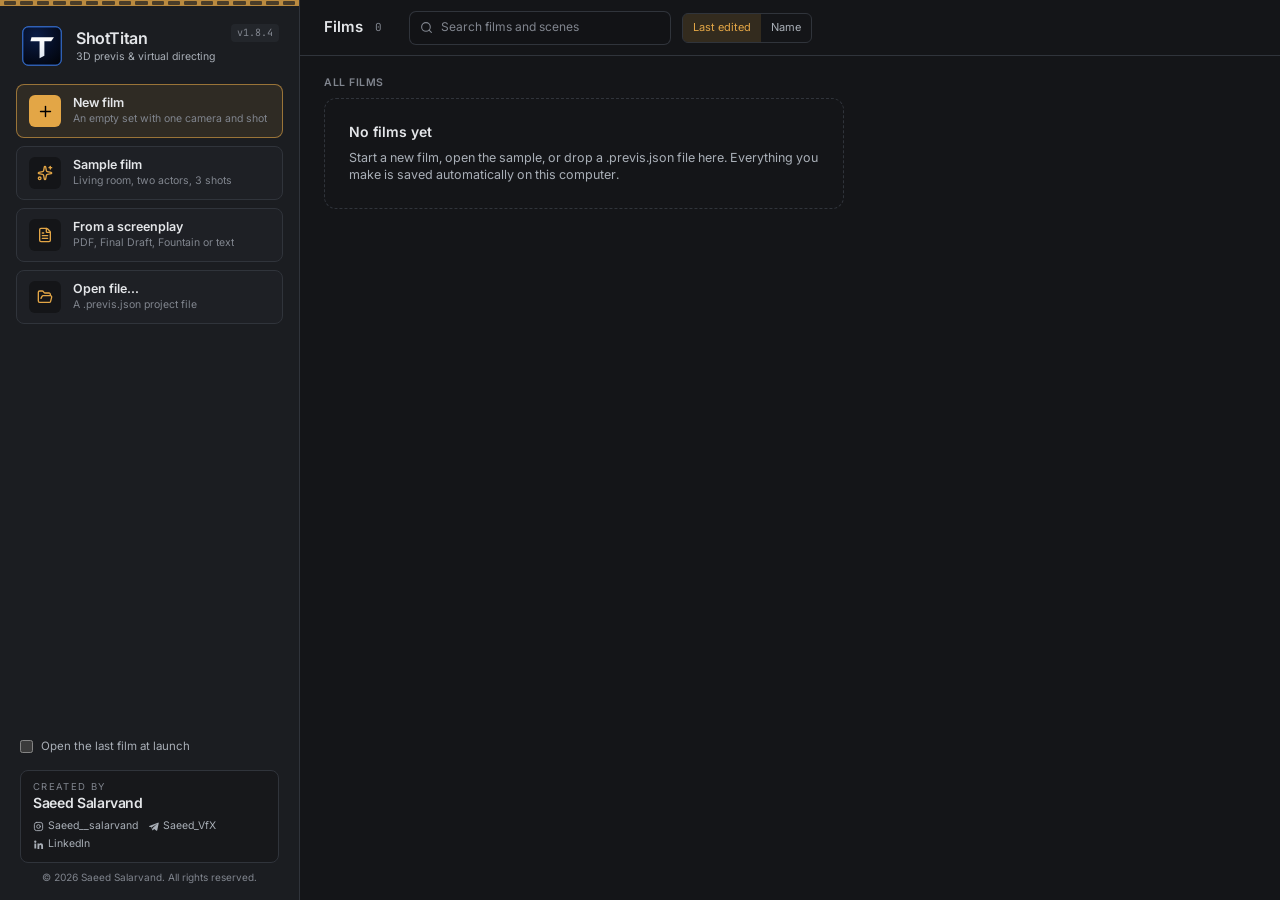
==== commit 999559dc: "Website 1.8.4: living world and subject-first camera moves" ====
--- a/app/index.html
+++ b/app/index.html
@@ -6,10 +6,10 @@
     <meta name="color-scheme" content="dark" />
     <title>ShotTitan</title>
     <link rel="icon" type="image/png" href="./icon-256.png" />
-    <script type="module" crossorigin src="./assets/index-26Whwz5C.js"></script>
-    <link rel="modulepreload" crossorigin href="./assets/three-CHdfXFE6.js">
-    <link rel="modulepreload" crossorigin href="./assets/r3f-CI01QbmT.js">
-    <link rel="stylesheet" crossorigin href="./assets/index-CTy8kY3P.css">
+    <script type="module" crossorigin src="./assets/index-D5PTOZLN.js"></script>
+    <link rel="modulepreload" crossorigin href="./assets/three-D4kwEEni.js">
+    <link rel="modulepreload" crossorigin href="./assets/r3f-huMzcXhM.js">
+    <link rel="stylesheet" crossorigin href="./assets/index-CNc5H0Lz.css">
   </head>
   <body>
     <div id="root"></div>
--- a/app/assets/index-CNc5H0Lz.css
+++ b/app/assets/index-CNc5H0Lz.css
@@ -0,0 +1 @@
+@layer properties{@supports (((-webkit-hyphens:none)) and (not (margin-trim:inline))) or ((-moz-orient:inline) and (not (color:rgb(from red r g b)))){*,:before,:after,::backdrop{--tw-translate-x:0;--tw-translate-y:0;--tw-translate-z:0;--tw-rotate-x:initial;--tw-rotate-y:initial;--tw-rotate-z:initial;--tw-skew-x:initial;--tw-skew-y:initial;--tw-space-y-reverse:0;--tw-border-style:solid;--tw-gradient-position:initial;--tw-gradient-from:#0000;--tw-gradient-via:#0000;--tw-gradient-to:#0000;--tw-gradient-stops:initial;--tw-gradient-via-stops:initial;--tw-gradient-from-position:0%;--tw-gradient-via-position:50%;--tw-gradient-to-position:100%;--tw-leading:initial;--tw-font-weight:initial;--tw-tracking:initial;--tw-ordinal:initial;--tw-slashed-zero:initial;--tw-numeric-figure:initial;--tw-numeric-spacing:initial;--tw-numeric-fraction:initial;--tw-shadow:0 0 #0000;--tw-shadow-color:initial;--tw-shadow-alpha:100%;--tw-inset-shadow:0 0 #0000;--tw-inset-shadow-color:initial;--tw-inset-shadow-alpha:100%;--tw-ring-color:initial;--tw-ring-shadow:0 0 #0000;--tw-inset-ring-color:initial;--tw-inset-ring-shadow:0 0 #0000;--tw-ring-inset:initial;--tw-ring-offset-width:0px;--tw-ring-offset-color:#fff;--tw-ring-offset-shadow:0 0 #0000;--tw-outline-style:solid;--tw-blur:initial;--tw-brightness:initial;--tw-contrast:initial;--tw-grayscale:initial;--tw-hue-rotate:initial;--tw-invert:initial;--tw-opacity:initial;--tw-saturate:initial;--tw-sepia:initial;--tw-drop-shadow:initial;--tw-drop-shadow-color:initial;--tw-drop-shadow-alpha:100%;--tw-drop-shadow-size:initial;--tw-backdrop-blur:initial;--tw-backdrop-brightness:initial;--tw-backdrop-contrast:initial;--tw-backdrop-grayscale:initial;--tw-backdrop-hue-rotate:initial;--tw-backdrop-invert:initial;--tw-backdrop-opacity:initial;--tw-backdrop-saturate:initial;--tw-backdrop-sepia:initial;--tw-ease:initial}}}@layer theme{:root,:host{--font-sans:"Inter Variable", ui-sans-serif, system-ui, -apple-system, "Segoe UI", sans-serif;--font-mono:"JetBrains Mono", ui-monospace, SFMono-Regular, Menlo, monospace;--color-amber-200:oklch(92.4% .12 95.746);--color-amber-300:oklch(87.9% .169 91.605);--color-amber-400:oklch(82.8% .189 84.429);--color-amber-500:oklch(76.9% .188 70.08);--color-green-300:oklch(87.1% .15 154.449);--color-green-400:oklch(79.2% .209 151.711);--color-green-500:oklch(72.3% .219 149.579);--color-black:#000;--color-white:#fff;--spacing:.25rem;--container-3xl:48rem;--font-weight-normal:400;--font-weight-medium:500;--font-weight-semibold:600;--font-weight-bold:700;--tracking-tight:-.025em;--tracking-normal:0em;--tracking-wide:.025em;--tracking-wider:.05em;--leading-tight:1.25;--leading-snug:1.375;--leading-relaxed:1.625;--radius-sm:.25rem;--radius-md:.375rem;--radius-lg:.5rem;--radius-xl:.75rem;--radius-2xl:1rem;--ease-in:cubic-bezier(.4, 0, 1, 1);--ease-out:cubic-bezier(0, 0, .2, 1);--ease-in-out:cubic-bezier(.4, 0, .2, 1);--animate-spin:spin 1s linear infinite;--animate-pulse:pulse 2s cubic-bezier(.4, 0, .6, 1) infinite;--aspect-video:16 / 9;--default-transition-duration:.15s;--default-transition-timing-function:cubic-bezier(.4, 0, .2, 1);--default-font-family:var(--font-sans);--default-mono-font-family:var(--font-mono);--color-bg:#141518;--color-panel:#1b1d21;--color-raised:#23262b;--color-hover:#2b2e34;--color-input:#121316;--color-border:#30343b;--color-border-strong:#3a3e45;--color-text:#e4e6e9;--color-muted:#a9afb7;--color-faint:#80858e;--color-accent:#e3a646;--color-accent-strong:#f0b85a;--color-danger:#e5484d;--color-success:#4cc38a;--color-axis-x:#e5605a;--color-axis-y:#7cc35a;--color-axis-z:#5b97e8}}@layer base{*,:after,:before,::backdrop{box-sizing:border-box;border:0 solid;margin:0;padding:0}::file-selector-button{box-sizing:border-box;border:0 solid;margin:0;padding:0}html,:host{-webkit-text-size-adjust:100%;tab-size:4;line-height:1.5;font-family:var(--default-font-family,ui-sans-serif, system-ui, sans-serif, "Apple Color Emoji", "Segoe UI Emoji", "Segoe UI Symbol", "Noto Color Emoji");font-feature-settings:var(--default-font-feature-settings,normal);font-variation-settings:var(--default-font-variation-settings,normal);-webkit-tap-highlight-color:transparent}hr{height:0;color:inherit;border-top-width:1px}abbr:where([title]){-webkit-text-decoration:underline dotted;text-decoration:underline dotted}h1,h2,h3,h4,h5,h6{font-size:inherit;font-weight:inherit}a{color:inherit;-webkit-text-decoration:inherit;text-decoration:inherit}b,strong{font-weight:bolder}code,kbd,samp,pre{font-family:var(--default-mono-font-family,ui-monospace, SFMono-Regular, Menlo, Monaco, Consolas, "Liberation Mono", "Courier New", monospace);font-feature-settings:var(--default-mono-font-feature-settings,normal);font-variation-settings:var(--default-mono-font-variation-settings,normal);font-size:1em}small{font-size:80%}sub,sup{vertical-align:baseline;font-size:75%;line-height:0;position:relative}sub{bottom:-.25em}sup{top:-.5em}table{text-indent:0;border-color:inherit;border-collapse:collapse}:-moz-focusring{outline:auto}progress{vertical-align:baseline}summary{display:list-item}ol,ul,menu{list-style:none}img,svg,video,canvas,audio,iframe,embed,object{vertical-align:middle;display:block}img,video{max-width:100%;height:auto}button,input,select,optgroup,textarea{font:inherit;font-feature-settings:inherit;font-variation-settings:inherit;letter-spacing:inherit;color:inherit;opacity:1;background-color:#0000;border-radius:0}::file-selector-button{font:inherit;font-feature-settings:inherit;font-variation-settings:inherit;letter-spacing:inherit;color:inherit;opacity:1;background-color:#0000;border-radius:0}:where(select:is([multiple],[size])) optgroup{font-weight:bolder}:where(select:is([multiple],[size])) optgroup option{padding-inline-start:20px}::file-selector-button{margin-inline-end:4px}::placeholder{opacity:1}@supports (not ((-webkit-appearance:-apple-pay-button))) or (contain-intrinsic-size:1px){::placeholder{color:currentColor}@supports (color:color-mix(in lab,red,red)){::placeholder{color:color-mix(in oklab,currentcolor 50%,transparent)}}}textarea{resize:vertical}::-webkit-search-decoration{-webkit-appearance:none}::-webkit-date-and-time-value{min-height:1lh;text-align:inherit}::-webkit-datetime-edit{display:inline-flex}::-webkit-datetime-edit-fields-wrapper{padding:0}::-webkit-datetime-edit{padding-block:0}::-webkit-datetime-edit-year-field{padding-block:0}::-webkit-datetime-edit-month-field{padding-block:0}::-webkit-datetime-edit-day-field{padding-block:0}::-webkit-datetime-edit-hour-field{padding-block:0}::-webkit-datetime-edit-minute-field{padding-block:0}::-webkit-datetime-edit-second-field{padding-block:0}::-webkit-datetime-edit-millisecond-field{padding-block:0}::-webkit-datetime-edit-meridiem-field{padding-block:0}::-webkit-calendar-picker-indicator{line-height:1}:-moz-ui-invalid{box-shadow:none}button,input:where([type=button],[type=reset],[type=submit]){appearance:button}::file-selector-button{appearance:button}::-webkit-inner-spin-button{height:auto}::-webkit-outer-spin-button{height:auto}[hidden]:where(:not([hidden=until-found])){display:none!important}html,body,#root{height:100%}body{background:var(--color-bg);color:var(--color-text);font-family:var(--font-sans);-webkit-font-smoothing:antialiased;-webkit-user-select:none;user-select:none;font-feature-settings:"tnum" 1,"cv11" 1;margin:0;font-size:12.5px;line-height:1.35;overflow:hidden}input,select,textarea{-webkit-user-select:text;user-select:text}:focus-visible{outline:1px solid var(--color-accent);outline-offset:-1px}::-webkit-scrollbar{width:10px;height:10px}::-webkit-scrollbar-thumb{background:#33363c padding-box padding-box;border:3px solid #0000;border-radius:6px}::-webkit-scrollbar-track{background:0 0}input[type=number]::-webkit-inner-spin-button{-webkit-appearance:none;margin:0}input[type=number]::-webkit-outer-spin-button{-webkit-appearance:none;margin:0}}@layer components;@layer utilities{.pointer-events-auto{pointer-events:auto}.pointer-events-none{pointer-events:none}.invisible{visibility:hidden}.visible{visibility:visible}.sr-only{clip-path:inset(50%);white-space:nowrap;border-width:0;width:1px;height:1px;margin:-1px;padding:0;position:absolute;overflow:hidden}.absolute{position:absolute}.fixed{position:fixed}.relative{position:relative}.static{position:static}.sticky{position:sticky}.inset-0{inset:calc(var(--spacing) * 0)}.inset-3{inset:calc(var(--spacing) * 3)}.inset-x-0{inset-inline:calc(var(--spacing) * 0)}.inset-y-0{inset-block:calc(var(--spacing) * 0)}.\!start{inset-inline-start:var(--spacing)!important}.start{inset-inline-start:var(--spacing)}.end{inset-inline-end:var(--spacing)}.-top-1{top:calc(var(--spacing) * -1)}.-top-6{top:calc(var(--spacing) * -6)}.top-0{top:calc(var(--spacing) * 0)}.top-0\.5{top:calc(var(--spacing) * .5)}.top-1{top:calc(var(--spacing) * 1)}.top-1\.5{top:calc(var(--spacing) * 1.5)}.top-1\/2{top:50%}.top-2{top:calc(var(--spacing) * 2)}.top-3{top:calc(var(--spacing) * 3)}.top-10{top:calc(var(--spacing) * 10)}.top-\[2px\]{top:2px}.top-\[3px\]{top:3px}.top-\[12vh\]{top:12vh}.top-\[14px\]{top:14px}.top-\[15px\]{top:15px}.-right-1{right:calc(var(--spacing) * -1)}.-right-\[4px\]{right:-4px}.right-0{right:calc(var(--spacing) * 0)}.right-0\.5{right:calc(var(--spacing) * .5)}.right-1{right:calc(var(--spacing) * 1)}.right-1\.5{right:calc(var(--spacing) * 1.5)}.right-2{right:calc(var(--spacing) * 2)}.right-3{right:calc(var(--spacing) * 3)}.bottom-0{bottom:calc(var(--spacing) * 0)}.bottom-0\.5{bottom:calc(var(--spacing) * .5)}.bottom-1{bottom:calc(var(--spacing) * 1)}.bottom-1\.5{bottom:calc(var(--spacing) * 1.5)}.bottom-2{bottom:calc(var(--spacing) * 2)}.bottom-3{bottom:calc(var(--spacing) * 3)}.bottom-10{bottom:calc(var(--spacing) * 10)}.-left-\[4px\]{left:-4px}.-left-\[5px\]{left:-5px}.-left-\[6px\]{left:-6px}.left-0{left:calc(var(--spacing) * 0)}.left-1{left:calc(var(--spacing) * 1)}.left-1\.5{left:calc(var(--spacing) * 1.5)}.left-1\/2{left:50%}.left-2{left:calc(var(--spacing) * 2)}.left-3{left:calc(var(--spacing) * 3)}.left-\[3px\]{left:3px}.z-10{z-index:10}.z-20{z-index:20}.z-30{z-index:30}.z-40{z-index:40}.z-50{z-index:50}.z-\[3\]{z-index:3}.z-\[4\]{z-index:4}.z-\[5\]{z-index:5}.z-\[6\]{z-index:6}.z-\[55\]{z-index:55}.z-\[60\]{z-index:60}.z-\[61\]{z-index:61}.z-\[70\]{z-index:70}.z-\[80\]{z-index:80}.col-span-2{grid-column:span 2/span 2}.container{width:100%}@media(min-width:40rem){.container{max-width:40rem}}@media(min-width:48rem){.container{max-width:48rem}}@media(min-width:64rem){.container{max-width:64rem}}@media(min-width:80rem){.container{max-width:80rem}}@media(min-width:96rem){.container{max-width:96rem}}.m-0{margin:calc(var(--spacing) * 0)}.m-2{margin:calc(var(--spacing) * 2)}.m-auto{margin:auto}.mx-1{margin-inline:calc(var(--spacing) * 1)}.mx-1\.5{margin-inline:calc(var(--spacing) * 1.5)}.mx-3{margin-inline:calc(var(--spacing) * 3)}.mx-auto{margin-inline:auto}.my-1{margin-block:calc(var(--spacing) * 1)}.my-\[1px\]{margin-block:1px}.mt-0\.5{margin-top:calc(var(--spacing) * .5)}.mt-1{margin-top:calc(var(--spacing) * 1)}.mt-1\.5{margin-top:calc(var(--spacing) * 1.5)}.mt-2{margin-top:calc(var(--spacing) * 2)}.mt-2\.5{margin-top:calc(var(--spacing) * 2.5)}.mt-3{margin-top:calc(var(--spacing) * 3)}.mt-4{margin-top:calc(var(--spacing) * 4)}.mt-5{margin-top:calc(var(--spacing) * 5)}.mt-auto{margin-top:auto}.mt-px{margin-top:1px}.mr-0\.5{margin-right:calc(var(--spacing) * .5)}.mr-1{margin-right:calc(var(--spacing) * 1)}.mr-1\.5{margin-right:calc(var(--spacing) * 1.5)}.mr-2{margin-right:calc(var(--spacing) * 2)}.mr-3{margin-right:calc(var(--spacing) * 3)}.mr-auto{margin-right:auto}.mb-0\.5{margin-bottom:calc(var(--spacing) * .5)}.mb-1{margin-bottom:calc(var(--spacing) * 1)}.mb-1\.5{margin-bottom:calc(var(--spacing) * 1.5)}.mb-2{margin-bottom:calc(var(--spacing) * 2)}.mb-6{margin-bottom:calc(var(--spacing) * 6)}.ml-1{margin-left:calc(var(--spacing) * 1)}.ml-1\.5{margin-left:calc(var(--spacing) * 1.5)}.ml-2{margin-left:calc(var(--spacing) * 2)}.ml-4{margin-left:calc(var(--spacing) * 4)}.ml-6{margin-left:calc(var(--spacing) * 6)}.ml-8{margin-left:calc(var(--spacing) * 8)}.ml-\[14px\]{margin-left:14px}.ml-auto{margin-left:auto}.line-clamp-2{-webkit-line-clamp:2;-webkit-box-orient:vertical;display:-webkit-box;overflow:hidden}.line-clamp-3{-webkit-line-clamp:3;-webkit-box-orient:vertical;display:-webkit-box;overflow:hidden}.block{display:block}.contents{display:contents}.flex{display:flex}.grid{display:grid}.hidden{display:none}.inline{display:inline}.inline-block{display:inline-block}.inline-flex{display:inline-flex}.table{display:table}.aspect-\[64\/56\]{aspect-ratio:64/56}.aspect-square{aspect-ratio:1}.aspect-video{aspect-ratio:var(--aspect-video)}.h-0{height:calc(var(--spacing) * 0)}.h-1{height:calc(var(--spacing) * 1)}.h-1\.5{height:calc(var(--spacing) * 1.5)}.h-2{height:calc(var(--spacing) * 2)}.h-2\.5{height:calc(var(--spacing) * 2.5)}.h-3{height:calc(var(--spacing) * 3)}.h-3\.5{height:calc(var(--spacing) * 3.5)}.h-4{height:calc(var(--spacing) * 4)}.h-5{height:calc(var(--spacing) * 5)}.h-6{height:calc(var(--spacing) * 6)}.h-7{height:calc(var(--spacing) * 7)}.h-8{height:calc(var(--spacing) * 8)}.h-9{height:calc(var(--spacing) * 9)}.h-10{height:calc(var(--spacing) * 10)}.h-11{height:calc(var(--spacing) * 11)}.h-14{height:calc(var(--spacing) * 14)}.h-16{height:calc(var(--spacing) * 16)}.h-20{height:calc(var(--spacing) * 20)}.h-56{height:calc(var(--spacing) * 56)}.h-\[1\.5px\]{height:1.5px}.h-\[3px\]{height:3px}.h-\[4px\]{height:4px}.h-\[8px\]{height:8px}.h-\[10px\]{height:10px}.h-\[14px\]{height:14px}.h-\[22px\]{height:22px}.h-\[46px\]{height:46px}.h-\[48px\]{height:48px}.h-\[50px\]{height:50px}.h-\[54px\]{height:54px}.h-\[64px\]{height:64px}.h-\[90px\]{height:90px}.h-\[120px\]{height:120px}.h-\[232px\]{height:232px}.h-\[min\(88vh\,860px\)\]{height:min(88vh,860px)}.h-\[min\(92vh\,900px\)\]{height:min(92vh,900px)}.h-full{height:100%}.h-px{height:1px}.max-h-\[45\%\]{max-height:45%}.max-h-\[52vh\]{max-height:52vh}.max-h-\[60vh\]{max-height:60vh}.max-h-\[70vh\]{max-height:70vh}.max-h-\[80vh\]{max-height:80vh}.max-h-\[86vh\]{max-height:86vh}.max-h-\[92vh\]{max-height:92vh}.max-h-\[124px\]{max-height:124px}.max-h-\[160px\]{max-height:160px}.max-h-\[180px\]{max-height:180px}.max-h-\[260px\]{max-height:260px}.max-h-\[280px\]{max-height:280px}.max-h-full{max-height:100%}.min-h-0{min-height:calc(var(--spacing) * 0)}.min-h-\[44px\]{min-height:44px}.min-h-\[60px\]{min-height:60px}.min-h-\[170px\]{min-height:170px}.w-0{width:calc(var(--spacing) * 0)}.w-0\.5{width:calc(var(--spacing) * .5)}.w-1{width:calc(var(--spacing) * 1)}.w-1\.5{width:calc(var(--spacing) * 1.5)}.w-2{width:calc(var(--spacing) * 2)}.w-2\.5{width:calc(var(--spacing) * 2.5)}.w-3{width:calc(var(--spacing) * 3)}.w-4{width:calc(var(--spacing) * 4)}.w-5{width:calc(var(--spacing) * 5)}.w-6{width:calc(var(--spacing) * 6)}.w-7{width:calc(var(--spacing) * 7)}.w-8{width:calc(var(--spacing) * 8)}.w-9{width:calc(var(--spacing) * 9)}.w-10{width:calc(var(--spacing) * 10)}.w-12{width:calc(var(--spacing) * 12)}.w-14{width:calc(var(--spacing) * 14)}.w-16{width:calc(var(--spacing) * 16)}.w-20{width:calc(var(--spacing) * 20)}.w-24{width:calc(var(--spacing) * 24)}.w-28{width:calc(var(--spacing) * 28)}.w-40{width:calc(var(--spacing) * 40)}.w-48{width:calc(var(--spacing) * 48)}.w-80{width:calc(var(--spacing) * 80)}.w-\[2px\]{width:2px}.w-\[3px\]{width:3px}.w-\[10px\]{width:10px}.w-\[13px\]{width:13px}.w-\[22px\]{width:22px}.w-\[38px\]{width:38px}.w-\[42px\]{width:42px}.w-\[52px\]{width:52px}.w-\[54px\]{width:54px}.w-\[56px\]{width:56px}.w-\[64px\]{width:64px}.w-\[66px\]{width:66px}.w-\[68px\]{width:68px}.w-\[70px\]{width:70px}.w-\[72px\]{width:72px}.w-\[74px\]{width:74px}.w-\[76px\]{width:76px}.w-\[82px\]{width:82px}.w-\[86px\]{width:86px}.w-\[96px\]{width:96px}.w-\[110px\]{width:110px}.w-\[120px\]{width:120px}.w-\[124px\]{width:124px}.w-\[132px\]{width:132px}.w-\[136px\]{width:136px}.w-\[148px\]{width:148px}.w-\[150px\]{width:150px}.w-\[200px\]{width:200px}.w-\[220px\]{width:220px}.w-\[230px\]{width:230px}.w-\[232px\]{width:232px}.w-\[248px\]{width:248px}.w-\[260px\]{width:260px}.w-\[280px\]{width:280px}.w-\[300px\]{width:300px}.w-\[340px\]{width:340px}.w-\[min\(420px\,calc\(100vw-32px\)\)\]{width:min(420px,100vw - 32px)}.w-\[min\(440px\,calc\(100vw-32px\)\)\]{width:min(440px,100vw - 32px)}.w-\[min\(500px\,calc\(100vw-32px\)\)\]{width:min(500px,100vw - 32px)}.w-\[min\(520px\,calc\(100vw-32px\)\)\]{width:min(520px,100vw - 32px)}.w-\[min\(560px\,calc\(100vw-32px\)\)\]{width:min(560px,100vw - 32px)}.w-\[min\(620px\,calc\(100vw-32px\)\)\]{width:min(620px,100vw - 32px)}.w-\[min\(640px\,calc\(100vw-32px\)\)\]{width:min(640px,100vw - 32px)}.w-\[min\(720px\,calc\(100vw-32px\)\)\]{width:min(720px,100vw - 32px)}.w-\[min\(1180px\,calc\(100vw-24px\)\)\]{width:min(1180px,100vw - 24px)}.w-\[min\(1180px\,calc\(100vw-32px\)\)\]{width:min(1180px,100vw - 32px)}.w-\[min\(1220px\,calc\(100vw-24px\)\)\]{width:min(1220px,100vw - 24px)}.w-auto{width:auto}.w-fit{width:fit-content}.w-full{width:100%}.w-px{width:1px}.max-w-3xl{max-width:var(--container-3xl)}.max-w-\[45\%\]{max-width:45%}.max-w-\[110px\]{max-width:110px}.max-w-\[170px\]{max-width:170px}.max-w-\[190px\]{max-width:190px}.max-w-\[220px\]{max-width:220px}.max-w-\[232px\]{max-width:232px}.max-w-\[520px\]{max-width:520px}.max-w-\[720px\]{max-width:720px}.max-w-\[calc\(100\%-8px\)\]{max-width:calc(100% - 8px)}.max-w-\[calc\(100\%-24px\)\]{max-width:calc(100% - 24px)}.max-w-\[min\(720px\,calc\(100\%-24px\)\)\]{max-width:min(720px,100% - 24px)}.max-w-full{max-width:100%}.min-w-0{min-width:calc(var(--spacing) * 0)}.min-w-\[28px\]{min-width:28px}.min-w-\[30px\]{min-width:30px}.min-w-\[120px\]{min-width:120px}.min-w-\[140px\]{min-width:140px}.min-w-\[150px\]{min-width:150px}.min-w-\[160px\]{min-width:160px}.min-w-\[190px\]{min-width:190px}.min-w-\[200px\]{min-width:200px}.min-w-\[210px\]{min-width:210px}.min-w-\[220px\]{min-width:220px}.min-w-\[230px\]{min-width:230px}.min-w-\[240px\]{min-width:240px}.min-w-\[260px\]{min-width:260px}.min-w-full{min-width:100%}.flex-1{flex:1}.shrink{flex-shrink:1}.shrink-0{flex-shrink:0}.grow{flex-grow:1}.-translate-x-1\/2{--tw-translate-x: -50% ;translate:var(--tw-translate-x) var(--tw-translate-y)}.-translate-x-full{--tw-translate-x:-100%;translate:var(--tw-translate-x) var(--tw-translate-y)}.translate-x-0\.5{--tw-translate-x:calc(var(--spacing) * .5);translate:var(--tw-translate-x) var(--tw-translate-y)}.translate-x-1\/2{--tw-translate-x: 50% ;translate:var(--tw-translate-x) var(--tw-translate-y)}.translate-x-3\.5{--tw-translate-x:calc(var(--spacing) * 3.5);translate:var(--tw-translate-x) var(--tw-translate-y)}.-translate-y-1\/2{--tw-translate-y: -50% ;translate:var(--tw-translate-x) var(--tw-translate-y)}.-rotate-45{rotate:-45deg}.-rotate-90{rotate:-90deg}.rotate-0{rotate:0deg}.rotate-45{rotate:45deg}.rotate-90{rotate:90deg}.transform{transform:var(--tw-rotate-x,) var(--tw-rotate-y,) var(--tw-rotate-z,) var(--tw-skew-x,) var(--tw-skew-y,)}.animate-pulse{animation:var(--animate-pulse)}.animate-spin{animation:var(--animate-spin)}.cursor-col-resize{cursor:col-resize}.cursor-crosshair{cursor:crosshair}.cursor-default{cursor:default}.cursor-ew-resize{cursor:ew-resize}.cursor-grab{cursor:grab}.cursor-pointer{cursor:pointer}.touch-none{touch-action:none}.resize{resize:both}.resize-none{resize:none}.resize-y{resize:vertical}.list-decimal{list-style-type:decimal}.list-disc{list-style-type:disc}.appearance-none{appearance:none}.grid-cols-1{grid-template-columns:repeat(1,minmax(0,1fr))}.grid-cols-2{grid-template-columns:repeat(2,minmax(0,1fr))}.grid-cols-3{grid-template-columns:repeat(3,minmax(0,1fr))}.grid-cols-4{grid-template-columns:repeat(4,minmax(0,1fr))}.grid-cols-5{grid-template-columns:repeat(5,minmax(0,1fr))}.grid-cols-7{grid-template-columns:repeat(7,minmax(0,1fr))}.grid-cols-\[1fr_1fr\]{grid-template-columns:1fr 1fr}.grid-cols-\[1fr_auto_1fr\]{grid-template-columns:1fr auto 1fr}.grid-cols-\[1fr_minmax\(0\,0\.35fr\)\]{grid-template-columns:1fr minmax(0,.35fr)}.grid-cols-\[52px_1fr\]{grid-template-columns:52px 1fr}.grid-cols-\[72px_1fr\]{grid-template-columns:72px 1fr}.grid-cols-\[92px_1fr\]{grid-template-columns:92px 1fr}.grid-cols-\[200px_minmax\(0\,1fr\)_minmax\(0\,1\.05fr\)\]{grid-template-columns:200px minmax(0,1fr) minmax(0,1.05fr)}.grid-cols-\[auto_1fr\]{grid-template-columns:auto 1fr}.grid-cols-\[auto_1fr_auto_1fr\]{grid-template-columns:auto 1fr auto 1fr}.grid-cols-\[minmax\(0\,0\.95fr\)_minmax\(0\,1\.3fr\)\]{grid-template-columns:minmax(0,.95fr) minmax(0,1.3fr)}.grid-cols-\[minmax\(0\,1\.1fr\)_minmax\(0\,1fr\)\]{grid-template-columns:minmax(0,1.1fr) minmax(0,1fr)}.grid-cols-\[repeat\(auto-fill\,minmax\(82px\,1fr\)\)\]{grid-template-columns:repeat(auto-fill,minmax(82px,1fr))}.grid-cols-\[repeat\(auto-fill\,minmax\(210px\,1fr\)\)\]{grid-template-columns:repeat(auto-fill,minmax(210px,1fr))}.flex-col{flex-direction:column}.flex-wrap{flex-wrap:wrap}.items-baseline{align-items:baseline}.items-center{align-items:center}.items-end{align-items:flex-end}.items-start{align-items:flex-start}.items-stretch{align-items:stretch}.justify-between{justify-content:space-between}.justify-center{justify-content:center}.justify-end{justify-content:flex-end}.justify-start{justify-content:flex-start}.gap-0{gap:calc(var(--spacing) * 0)}.gap-0\.5{gap:calc(var(--spacing) * .5)}.gap-1{gap:calc(var(--spacing) * 1)}.gap-1\.5{gap:calc(var(--spacing) * 1.5)}.gap-2{gap:calc(var(--spacing) * 2)}.gap-2\.5{gap:calc(var(--spacing) * 2.5)}.gap-3{gap:calc(var(--spacing) * 3)}.gap-4{gap:calc(var(--spacing) * 4)}.gap-px{gap:1px}:where(.space-y-0\.5>:not(:last-child)){--tw-space-y-reverse:0;margin-block-start:calc(calc(var(--spacing) * .5) * var(--tw-space-y-reverse));margin-block-end:calc(calc(var(--spacing) * .5) * calc(1 - var(--tw-space-y-reverse)))}:where(.space-y-1>:not(:last-child)){--tw-space-y-reverse:0;margin-block-start:calc(calc(var(--spacing) * 1) * var(--tw-space-y-reverse));margin-block-end:calc(calc(var(--spacing) * 1) * calc(1 - var(--tw-space-y-reverse)))}:where(.space-y-1\.5>:not(:last-child)){--tw-space-y-reverse:0;margin-block-start:calc(calc(var(--spacing) * 1.5) * var(--tw-space-y-reverse));margin-block-end:calc(calc(var(--spacing) * 1.5) * calc(1 - var(--tw-space-y-reverse)))}:where(.space-y-2>:not(:last-child)){--tw-space-y-reverse:0;margin-block-start:calc(calc(var(--spacing) * 2) * var(--tw-space-y-reverse));margin-block-end:calc(calc(var(--spacing) * 2) * calc(1 - var(--tw-space-y-reverse)))}:where(.space-y-2\.5>:not(:last-child)){--tw-space-y-reverse:0;margin-block-start:calc(calc(var(--spacing) * 2.5) * var(--tw-space-y-reverse));margin-block-end:calc(calc(var(--spacing) * 2.5) * calc(1 - var(--tw-space-y-reverse)))}:where(.space-y-3>:not(:last-child)){--tw-space-y-reverse:0;margin-block-start:calc(calc(var(--spacing) * 3) * var(--tw-space-y-reverse));margin-block-end:calc(calc(var(--spacing) * 3) * calc(1 - var(--tw-space-y-reverse)))}:where(.space-y-4>:not(:last-child)){--tw-space-y-reverse:0;margin-block-start:calc(calc(var(--spacing) * 4) * var(--tw-space-y-reverse));margin-block-end:calc(calc(var(--spacing) * 4) * calc(1 - var(--tw-space-y-reverse)))}.gap-x-1\.5{column-gap:calc(var(--spacing) * 1.5)}.gap-x-2{column-gap:calc(var(--spacing) * 2)}.gap-x-2\.5{column-gap:calc(var(--spacing) * 2.5)}.gap-x-4{column-gap:calc(var(--spacing) * 4)}.gap-y-0\.5{row-gap:calc(var(--spacing) * .5)}.gap-y-1{row-gap:calc(var(--spacing) * 1)}.self-end{align-self:flex-end}.self-start{align-self:flex-start}.truncate{text-overflow:ellipsis;white-space:nowrap;overflow:hidden}.overflow-auto{overflow:auto}.overflow-hidden{overflow:hidden}.overflow-x-auto{overflow-x:auto}.overflow-y-auto{overflow-y:auto}.overflow-y-hidden{overflow-y:hidden}.rounded{border-radius:.25rem}.rounded-2xl{border-radius:var(--radius-2xl)}.rounded-\[1px\]{border-radius:1px}.rounded-\[2px\]{border-radius:2px}.rounded-\[3px\]{border-radius:3px}.rounded-full{border-radius:3.40282e38px}.rounded-lg{border-radius:var(--radius-lg)}.rounded-md{border-radius:var(--radius-md)}.rounded-sm{border-radius:var(--radius-sm)}.rounded-xl{border-radius:var(--radius-xl)}.rounded-t{border-top-left-radius:.25rem;border-top-right-radius:.25rem}.rounded-br{border-bottom-right-radius:.25rem}.rounded-bl{border-bottom-left-radius:.25rem}.border{border-style:var(--tw-border-style);border-width:1px}.border-0{border-style:var(--tw-border-style);border-width:0}.border-2{border-style:var(--tw-border-style);border-width:2px}.border-x-\[5px\]{border-inline-style:var(--tw-border-style);border-inline-width:5px}.border-x-\[6px\]{border-inline-style:var(--tw-border-style);border-inline-width:6px}.border-t{border-top-style:var(--tw-border-style);border-top-width:1px}.border-t-\[7px\]{border-top-style:var(--tw-border-style);border-top-width:7px}.border-t-\[9px\]{border-top-style:var(--tw-border-style);border-top-width:9px}.border-r{border-right-style:var(--tw-border-style);border-right-width:1px}.border-b{border-bottom-style:var(--tw-border-style);border-bottom-width:1px}.border-b-0{border-bottom-style:var(--tw-border-style);border-bottom-width:0}.border-l{border-left-style:var(--tw-border-style);border-left-width:1px}.border-dashed{--tw-border-style:dashed;border-style:dashed}.border-\[\#3f8fd0\]{border-color:#3f8fd0}.border-\[\#46c46d\]\/40{border-color:#46c46d66}.border-\[\#ffd166\]\/50{border-color:#ffd16680}.border-accent{border-color:var(--color-accent)}.border-accent\/30{border-color:#e3a6464d}@supports (color:color-mix(in lab,red,red)){.border-accent\/30{border-color:color-mix(in oklab,var(--color-accent) 30%,transparent)}}.border-accent\/40{border-color:#e3a64666}@supports (color:color-mix(in lab,red,red)){.border-accent\/40{border-color:color-mix(in oklab,var(--color-accent) 40%,transparent)}}.border-accent\/50{border-color:#e3a64680}@supports (color:color-mix(in lab,red,red)){.border-accent\/50{border-color:color-mix(in oklab,var(--color-accent) 50%,transparent)}}.border-accent\/60{border-color:#e3a64699}@supports (color:color-mix(in lab,red,red)){.border-accent\/60{border-color:color-mix(in oklab,var(--color-accent) 60%,transparent)}}.border-accent\/70{border-color:#e3a646b3}@supports (color:color-mix(in lab,red,red)){.border-accent\/70{border-color:color-mix(in oklab,var(--color-accent) 70%,transparent)}}.border-amber-500\/30{border-color:#f99c004d}@supports (color:color-mix(in lab,red,red)){.border-amber-500\/30{border-color:color-mix(in oklab,var(--color-amber-500) 30%,transparent)}}.border-black\/30{border-color:#0000004d}@supports (color:color-mix(in lab,red,red)){.border-black\/30{border-color:color-mix(in oklab,var(--color-black) 30%,transparent)}}.border-black\/40{border-color:#0006}@supports (color:color-mix(in lab,red,red)){.border-black\/40{border-color:color-mix(in oklab,var(--color-black) 40%,transparent)}}.border-black\/50{border-color:#00000080}@supports (color:color-mix(in lab,red,red)){.border-black\/50{border-color:color-mix(in oklab,var(--color-black) 50%,transparent)}}.border-black\/60{border-color:#0009}@supports (color:color-mix(in lab,red,red)){.border-black\/60{border-color:color-mix(in oklab,var(--color-black) 60%,transparent)}}.border-black\/70{border-color:#000000b3}@supports (color:color-mix(in lab,red,red)){.border-black\/70{border-color:color-mix(in oklab,var(--color-black) 70%,transparent)}}.border-border{border-color:var(--color-border)}.border-border-strong{border-color:var(--color-border-strong)}.border-border\/30{border-color:#30343b4d}@supports (color:color-mix(in lab,red,red)){.border-border\/30{border-color:color-mix(in oklab,var(--color-border) 30%,transparent)}}.border-border\/40{border-color:#30343b66}@supports (color:color-mix(in lab,red,red)){.border-border\/40{border-color:color-mix(in oklab,var(--color-border) 40%,transparent)}}.border-border\/50{border-color:#30343b80}@supports (color:color-mix(in lab,red,red)){.border-border\/50{border-color:color-mix(in oklab,var(--color-border) 50%,transparent)}}.border-border\/60{border-color:#30343b99}@supports (color:color-mix(in lab,red,red)){.border-border\/60{border-color:color-mix(in oklab,var(--color-border) 60%,transparent)}}.border-current{border-color:currentColor}.border-danger\/50{border-color:#e5484d80}@supports (color:color-mix(in lab,red,red)){.border-danger\/50{border-color:color-mix(in oklab,var(--color-danger) 50%,transparent)}}.border-danger\/60{border-color:#e5484d99}@supports (color:color-mix(in lab,red,red)){.border-danger\/60{border-color:color-mix(in oklab,var(--color-danger) 60%,transparent)}}.border-green-500\/30{border-color:#00c7584d}@supports (color:color-mix(in lab,red,red)){.border-green-500\/30{border-color:color-mix(in oklab,var(--color-green-500) 30%,transparent)}}.border-panel{border-color:var(--color-panel)}.border-transparent{border-color:#0000}.border-white{border-color:var(--color-white)}.border-white\/20{border-color:#fff3}@supports (color:color-mix(in lab,red,red)){.border-white\/20{border-color:color-mix(in oklab,var(--color-white) 20%,transparent)}}.border-white\/70{border-color:#ffffffb3}@supports (color:color-mix(in lab,red,red)){.border-white\/70{border-color:color-mix(in oklab,var(--color-white) 70%,transparent)}}.border-white\/80{border-color:#fffc}@supports (color:color-mix(in lab,red,red)){.border-white\/80{border-color:color-mix(in oklab,var(--color-white) 80%,transparent)}}.border-x-transparent{border-inline-color:#0000}.border-t-\[\#e5534b\]{border-top-color:#e5534b}.border-t-accent{border-top-color:var(--color-accent)}.bg-\[\#1b1c1f\]{background-color:#1b1c1f}.bg-\[\#1e1f22\]{background-color:#1e1f22}.bg-\[\#1f2023\]{background-color:#1f2023}.bg-\[\#1f2024\]{background-color:#1f2024}.bg-\[\#2a4466\]{background-color:#2a4466}.bg-\[\#2f5280\]\/85{background-color:#2f5280d9}.bg-\[\#3a5b8c\]{background-color:#3a5b8c}.bg-\[\#3f8fd0\]\/10{background-color:#3f8fd01a}.bg-\[\#4f7fbf\]\/90{background-color:#4f7fbfe6}.bg-\[\#7cc35a\]{background-color:#7cc35a}.bg-\[\#7cc35a\]\/30{background-color:#7cc35a4d}.bg-\[\#7cc35a\]\/50{background-color:#7cc35a80}.bg-\[\#46c46d\]{background-color:#46c46d}.bg-\[\#46c46d\]\/10{background-color:#46c46d1a}.bg-\[\#26272b\]{background-color:#26272b}.bg-\[\#202124\]{background-color:#202124}.bg-\[\#232428\]{background-color:#232428}.bg-\[\#c9ccd1\]{background-color:#c9ccd1}.bg-\[\#e0a63a\]{background-color:#e0a63a}.bg-\[\#e8d48a\]{background-color:#e8d48a}.bg-\[\#e5534b\]{background-color:#e5534b}.bg-\[\#f5d76e\]{background-color:#f5d76e}.bg-\[\#ffd166\]\/35{background-color:#ffd16659}.bg-accent{background-color:var(--color-accent)}.bg-accent\/5{background-color:#e3a6460d}@supports (color:color-mix(in lab,red,red)){.bg-accent\/5{background-color:color-mix(in oklab,var(--color-accent) 5%,transparent)}}.bg-accent\/10{background-color:#e3a6461a}@supports (color:color-mix(in lab,red,red)){.bg-accent\/10{background-color:color-mix(in oklab,var(--color-accent) 10%,transparent)}}.bg-accent\/12{background-color:#e3a6461f}@supports (color:color-mix(in lab,red,red)){.bg-accent\/12{background-color:color-mix(in oklab,var(--color-accent) 12%,transparent)}}.bg-accent\/15{background-color:#e3a64626}@supports (color:color-mix(in lab,red,red)){.bg-accent\/15{background-color:color-mix(in oklab,var(--color-accent) 15%,transparent)}}.bg-accent\/20{background-color:#e3a64633}@supports (color:color-mix(in lab,red,red)){.bg-accent\/20{background-color:color-mix(in oklab,var(--color-accent) 20%,transparent)}}.bg-accent\/25{background-color:#e3a64640}@supports (color:color-mix(in lab,red,red)){.bg-accent\/25{background-color:color-mix(in oklab,var(--color-accent) 25%,transparent)}}.bg-accent\/40{background-color:#e3a64666}@supports (color:color-mix(in lab,red,red)){.bg-accent\/40{background-color:color-mix(in oklab,var(--color-accent) 40%,transparent)}}.bg-accent\/70{background-color:#e3a646b3}@supports (color:color-mix(in lab,red,red)){.bg-accent\/70{background-color:color-mix(in oklab,var(--color-accent) 70%,transparent)}}.bg-accent\/80{background-color:#e3a646cc}@supports (color:color-mix(in lab,red,red)){.bg-accent\/80{background-color:color-mix(in oklab,var(--color-accent) 80%,transparent)}}.bg-amber-500\/5{background-color:#f99c000d}@supports (color:color-mix(in lab,red,red)){.bg-amber-500\/5{background-color:color-mix(in oklab,var(--color-amber-500) 5%,transparent)}}.bg-amber-500\/15{background-color:#f99c0026}@supports (color:color-mix(in lab,red,red)){.bg-amber-500\/15{background-color:color-mix(in oklab,var(--color-amber-500) 15%,transparent)}}.bg-bg{background-color:var(--color-bg)}.bg-bg\/60{background-color:#14151899}@supports (color:color-mix(in lab,red,red)){.bg-bg\/60{background-color:color-mix(in oklab,var(--color-bg) 60%,transparent)}}.bg-black{background-color:var(--color-black)}.bg-black\/15{background-color:#00000026}@supports (color:color-mix(in lab,red,red)){.bg-black\/15{background-color:color-mix(in oklab,var(--color-black) 15%,transparent)}}.bg-black\/20{background-color:#0003}@supports (color:color-mix(in lab,red,red)){.bg-black\/20{background-color:color-mix(in oklab,var(--color-black) 20%,transparent)}}.bg-black\/25{background-color:#00000040}@supports (color:color-mix(in lab,red,red)){.bg-black\/25{background-color:color-mix(in oklab,var(--color-black) 25%,transparent)}}.bg-black\/30{background-color:#0000004d}@supports (color:color-mix(in lab,red,red)){.bg-black\/30{background-color:color-mix(in oklab,var(--color-black) 30%,transparent)}}.bg-black\/35{background-color:#00000059}@supports (color:color-mix(in lab,red,red)){.bg-black\/35{background-color:color-mix(in oklab,var(--color-black) 35%,transparent)}}.bg-black\/40{background-color:#0006}@supports (color:color-mix(in lab,red,red)){.bg-black\/40{background-color:color-mix(in oklab,var(--color-black) 40%,transparent)}}.bg-black\/45{background-color:#00000073}@supports (color:color-mix(in lab,red,red)){.bg-black\/45{background-color:color-mix(in oklab,var(--color-black) 45%,transparent)}}.bg-black\/50{background-color:#00000080}@supports (color:color-mix(in lab,red,red)){.bg-black\/50{background-color:color-mix(in oklab,var(--color-black) 50%,transparent)}}.bg-black\/55{background-color:#0000008c}@supports (color:color-mix(in lab,red,red)){.bg-black\/55{background-color:color-mix(in oklab,var(--color-black) 55%,transparent)}}.bg-black\/60{background-color:#0009}@supports (color:color-mix(in lab,red,red)){.bg-black\/60{background-color:color-mix(in oklab,var(--color-black) 60%,transparent)}}.bg-black\/70{background-color:#000000b3}@supports (color:color-mix(in lab,red,red)){.bg-black\/70{background-color:color-mix(in oklab,var(--color-black) 70%,transparent)}}.bg-black\/80{background-color:#000c}@supports (color:color-mix(in lab,red,red)){.bg-black\/80{background-color:color-mix(in oklab,var(--color-black) 80%,transparent)}}.bg-black\/85{background-color:#000000d9}@supports (color:color-mix(in lab,red,red)){.bg-black\/85{background-color:color-mix(in oklab,var(--color-black) 85%,transparent)}}.bg-black\/90{background-color:#000000e6}@supports (color:color-mix(in lab,red,red)){.bg-black\/90{background-color:color-mix(in oklab,var(--color-black) 90%,transparent)}}.bg-border{background-color:var(--color-border)}.bg-border-strong{background-color:var(--color-border-strong)}.bg-danger{background-color:var(--color-danger)}.bg-danger\/10{background-color:#e5484d1a}@supports (color:color-mix(in lab,red,red)){.bg-danger\/10{background-color:color-mix(in oklab,var(--color-danger) 10%,transparent)}}.bg-danger\/15{background-color:#e5484d26}@supports (color:color-mix(in lab,red,red)){.bg-danger\/15{background-color:color-mix(in oklab,var(--color-danger) 15%,transparent)}}.bg-danger\/20{background-color:#e5484d33}@supports (color:color-mix(in lab,red,red)){.bg-danger\/20{background-color:color-mix(in oklab,var(--color-danger) 20%,transparent)}}.bg-danger\/85{background-color:#e5484dd9}@supports (color:color-mix(in lab,red,red)){.bg-danger\/85{background-color:color-mix(in oklab,var(--color-danger) 85%,transparent)}}.bg-faint{background-color:var(--color-faint)}.bg-green-500\/10{background-color:#00c7581a}@supports (color:color-mix(in lab,red,red)){.bg-green-500\/10{background-color:color-mix(in oklab,var(--color-green-500) 10%,transparent)}}.bg-green-500\/15{background-color:#00c75826}@supports (color:color-mix(in lab,red,red)){.bg-green-500\/15{background-color:color-mix(in oklab,var(--color-green-500) 15%,transparent)}}.bg-hover{background-color:var(--color-hover)}.bg-input{background-color:var(--color-input)}.bg-input\/40{background-color:#12131666}@supports (color:color-mix(in lab,red,red)){.bg-input\/40{background-color:color-mix(in oklab,var(--color-input) 40%,transparent)}}.bg-input\/50{background-color:#12131680}@supports (color:color-mix(in lab,red,red)){.bg-input\/50{background-color:color-mix(in oklab,var(--color-input) 50%,transparent)}}.bg-panel{background-color:var(--color-panel)}.bg-panel\/70{background-color:#1b1d21b3}@supports (color:color-mix(in lab,red,red)){.bg-panel\/70{background-color:color-mix(in oklab,var(--color-panel) 70%,transparent)}}.bg-panel\/95{background-color:#1b1d21f2}@supports (color:color-mix(in lab,red,red)){.bg-panel\/95{background-color:color-mix(in oklab,var(--color-panel) 95%,transparent)}}.bg-raised{background-color:var(--color-raised)}.bg-raised\/40{background-color:#23262b66}@supports (color:color-mix(in lab,red,red)){.bg-raised\/40{background-color:color-mix(in oklab,var(--color-raised) 40%,transparent)}}.bg-raised\/50{background-color:#23262b80}@supports (color:color-mix(in lab,red,red)){.bg-raised\/50{background-color:color-mix(in oklab,var(--color-raised) 50%,transparent)}}.bg-raised\/60{background-color:#23262b99}@supports (color:color-mix(in lab,red,red)){.bg-raised\/60{background-color:color-mix(in oklab,var(--color-raised) 60%,transparent)}}.bg-success{background-color:var(--color-success)}.bg-success\/15{background-color:#4cc38a26}@supports (color:color-mix(in lab,red,red)){.bg-success\/15{background-color:color-mix(in oklab,var(--color-success) 15%,transparent)}}.bg-text{background-color:var(--color-text)}.bg-transparent{background-color:#0000}.bg-white{background-color:var(--color-white)}.bg-white\/10{background-color:#ffffff1a}@supports (color:color-mix(in lab,red,red)){.bg-white\/10{background-color:color-mix(in oklab,var(--color-white) 10%,transparent)}}.bg-white\/20{background-color:#fff3}@supports (color:color-mix(in lab,red,red)){.bg-white\/20{background-color:color-mix(in oklab,var(--color-white) 20%,transparent)}}.bg-white\/30{background-color:#ffffff4d}@supports (color:color-mix(in lab,red,red)){.bg-white\/30{background-color:color-mix(in oklab,var(--color-white) 30%,transparent)}}.bg-white\/45{background-color:#ffffff73}@supports (color:color-mix(in lab,red,red)){.bg-white\/45{background-color:color-mix(in oklab,var(--color-white) 45%,transparent)}}.bg-white\/90{background-color:#ffffffe6}@supports (color:color-mix(in lab,red,red)){.bg-white\/90{background-color:color-mix(in oklab,var(--color-white) 90%,transparent)}}.bg-gradient-to-b{--tw-gradient-position:to bottom in oklab;background-image:linear-gradient(var(--tw-gradient-stops))}.bg-\[repeating-linear-gradient\(45deg\,\#1e1f22\,\#1e1f22_6px\,\#222327_6px\,\#222327_12px\)\]{background-image:repeating-linear-gradient(45deg,#1e1f22,#1e1f22 6px,#222327 6px 12px)}.bg-\[repeating-linear-gradient\(45deg\,\#202124\,\#202124_6px\,\#24252a_6px\,\#24252a_12px\)\]{background-image:repeating-linear-gradient(45deg,#202124,#202124 6px,#24252a 6px 12px)}.from-transparent{--tw-gradient-from:transparent;--tw-gradient-stops:var(--tw-gradient-via-stops,var(--tw-gradient-position), var(--tw-gradient-from) var(--tw-gradient-from-position), var(--tw-gradient-to) var(--tw-gradient-to-position))}.to-black\/15{--tw-gradient-to:#00000026}@supports (color:color-mix(in lab,red,red)){.to-black\/15{--tw-gradient-to:color-mix(in oklab, var(--color-black) 15%, transparent)}}.to-black\/15{--tw-gradient-stops:var(--tw-gradient-via-stops,var(--tw-gradient-position), var(--tw-gradient-from) var(--tw-gradient-from-position), var(--tw-gradient-to) var(--tw-gradient-to-position))}.bg-cover{background-size:cover}.bg-center{background-position:50%}.object-contain{object-fit:contain}.object-cover{object-fit:cover}.p-0{padding:calc(var(--spacing) * 0)}.p-0\.5{padding:calc(var(--spacing) * .5)}.p-1{padding:calc(var(--spacing) * 1)}.p-1\.5{padding:calc(var(--spacing) * 1.5)}.p-2{padding:calc(var(--spacing) * 2)}.p-2\.5{padding:calc(var(--spacing) * 2.5)}.p-3{padding:calc(var(--spacing) * 3)}.p-3\.5{padding:calc(var(--spacing) * 3.5)}.p-4{padding:calc(var(--spacing) * 4)}.p-5{padding:calc(var(--spacing) * 5)}.p-6{padding:calc(var(--spacing) * 6)}.p-\[2px\]{padding:2px}.px-0\.5{padding-inline:calc(var(--spacing) * .5)}.px-1{padding-inline:calc(var(--spacing) * 1)}.px-1\.5{padding-inline:calc(var(--spacing) * 1.5)}.px-2{padding-inline:calc(var(--spacing) * 2)}.px-2\.5{padding-inline:calc(var(--spacing) * 2.5)}.px-3{padding-inline:calc(var(--spacing) * 3)}.px-4{padding-inline:calc(var(--spacing) * 4)}.px-5{padding-inline:calc(var(--spacing) * 5)}.px-6{padding-inline:calc(var(--spacing) * 6)}.px-8{padding-inline:calc(var(--spacing) * 8)}.py-0\.5{padding-block:calc(var(--spacing) * .5)}.py-1{padding-block:calc(var(--spacing) * 1)}.py-1\.5{padding-block:calc(var(--spacing) * 1.5)}.py-2{padding-block:calc(var(--spacing) * 2)}.py-2\.5{padding-block:calc(var(--spacing) * 2.5)}.py-3{padding-block:calc(var(--spacing) * 3)}.py-3\.5{padding-block:calc(var(--spacing) * 3.5)}.py-4{padding-block:calc(var(--spacing) * 4)}.py-5{padding-block:calc(var(--spacing) * 5)}.py-6{padding-block:calc(var(--spacing) * 6)}.pt-0{padding-top:calc(var(--spacing) * 0)}.pt-0\.5{padding-top:calc(var(--spacing) * .5)}.pt-1{padding-top:calc(var(--spacing) * 1)}.pt-1\.5{padding-top:calc(var(--spacing) * 1.5)}.pt-2{padding-top:calc(var(--spacing) * 2)}.pt-2\.5{padding-top:calc(var(--spacing) * 2.5)}.pt-6{padding-top:calc(var(--spacing) * 6)}.pr-0\.5{padding-right:calc(var(--spacing) * .5)}.pr-1{padding-right:calc(var(--spacing) * 1)}.pr-1\.5{padding-right:calc(var(--spacing) * 1.5)}.pr-2{padding-right:calc(var(--spacing) * 2)}.pr-3{padding-right:calc(var(--spacing) * 3)}.pr-6{padding-right:calc(var(--spacing) * 6)}.pr-7{padding-right:calc(var(--spacing) * 7)}.pb-0{padding-bottom:calc(var(--spacing) * 0)}.pb-0\.5{padding-bottom:calc(var(--spacing) * .5)}.pb-1{padding-bottom:calc(var(--spacing) * 1)}.pb-1\.5{padding-bottom:calc(var(--spacing) * 1.5)}.pb-2{padding-bottom:calc(var(--spacing) * 2)}.pb-3{padding-bottom:calc(var(--spacing) * 3)}.pb-4{padding-bottom:calc(var(--spacing) * 4)}.pb-5{padding-bottom:calc(var(--spacing) * 5)}.pl-2{padding-left:calc(var(--spacing) * 2)}.pl-3{padding-left:calc(var(--spacing) * 3)}.pl-4{padding-left:calc(var(--spacing) * 4)}.pl-7{padding-left:calc(var(--spacing) * 7)}.pl-8{padding-left:calc(var(--spacing) * 8)}.pl-\[80px\]{padding-left:80px}.text-center{text-align:center}.text-left{text-align:left}.text-right{text-align:right}.font-mono{font-family:var(--font-mono)}.text-\[8\.5px\]{font-size:8.5px}.text-\[8px\]{font-size:8px}.text-\[9\.5px\]{font-size:9.5px}.text-\[9px\]{font-size:9px}.text-\[10\.5px\]{font-size:10.5px}.text-\[10px\]{font-size:10px}.text-\[11\.5px\]{font-size:11.5px}.text-\[11px\]{font-size:11px}.text-\[12\.5px\]{font-size:12.5px}.text-\[12px\]{font-size:12px}.text-\[13px\]{font-size:13px}.text-\[14px\]{font-size:14px}.text-\[15px\]{font-size:15px}.text-\[16px\]{font-size:16px}.text-\[17px\]{font-size:17px}.text-\[18px\]{font-size:18px}.text-\[20px\]{font-size:20px}.leading-none{--tw-leading:1;line-height:1}.leading-relaxed{--tw-leading:var(--leading-relaxed);line-height:var(--leading-relaxed)}.leading-snug{--tw-leading:var(--leading-snug);line-height:var(--leading-snug)}.leading-tight{--tw-leading:var(--leading-tight);line-height:var(--leading-tight)}.font-\[450\]{--tw-font-weight:450;font-weight:450}.font-bold{--tw-font-weight:var(--font-weight-bold);font-weight:var(--font-weight-bold)}.font-medium{--tw-font-weight:var(--font-weight-medium);font-weight:var(--font-weight-medium)}.font-normal{--tw-font-weight:var(--font-weight-normal);font-weight:var(--font-weight-normal)}.font-semibold{--tw-font-weight:var(--font-weight-semibold);font-weight:var(--font-weight-semibold)}.tracking-\[0\.14em\]{--tw-tracking:.14em;letter-spacing:.14em}.tracking-normal{--tw-tracking:var(--tracking-normal);letter-spacing:var(--tracking-normal)}.tracking-tight{--tw-tracking:var(--tracking-tight);letter-spacing:var(--tracking-tight)}.tracking-wide{--tw-tracking:var(--tracking-wide);letter-spacing:var(--tracking-wide)}.tracking-wider{--tw-tracking:var(--tracking-wider);letter-spacing:var(--tracking-wider)}.break-all{word-break:break-all}.whitespace-nowrap{white-space:nowrap}.text-\[\#7cc35a\]{color:#7cc35a}.text-\[\#7ddc8c\]{color:#7ddc8c}.text-\[\#8fb4ff\]{color:#8fb4ff}.text-\[\#9b6bd6\]{color:#9b6bd6}.text-\[\#9cc8ef\]{color:#9cc8ef}.text-\[\#57ab5a\]{color:#57ab5a}.text-\[\#e0a03a\]{color:#e0a03a}.text-\[\#e0a63a\]{color:#e0a63a}.text-\[\#e0b05a\]{color:#e0b05a}.text-\[\#e5534b\]{color:#e5534b}.text-\[\#ff6b5e\]{color:#ff6b5e}.text-\[\#ff7a7a\]{color:#ff7a7a}.text-\[\#ffd166\]{color:#ffd166}.text-accent{color:var(--color-accent)}.text-amber-200\/80{color:#fee685cc}@supports (color:color-mix(in lab,red,red)){.text-amber-200\/80{color:color-mix(in oklab,var(--color-amber-200) 80%,transparent)}}.text-amber-300{color:var(--color-amber-300)}.text-amber-400{color:var(--color-amber-400)}.text-axis-x{color:var(--color-axis-x)}.text-axis-y{color:var(--color-axis-y)}.text-axis-z{color:var(--color-axis-z)}.text-black{color:var(--color-black)}.text-black\/50{color:#00000080}@supports (color:color-mix(in lab,red,red)){.text-black\/50{color:color-mix(in oklab,var(--color-black) 50%,transparent)}}.text-black\/70{color:#000000b3}@supports (color:color-mix(in lab,red,red)){.text-black\/70{color:color-mix(in oklab,var(--color-black) 70%,transparent)}}.text-danger{color:var(--color-danger)}.text-faint{color:var(--color-faint)}.text-green-300{color:var(--color-green-300)}.text-green-400{color:var(--color-green-400)}.text-muted{color:var(--color-muted)}.text-success{color:var(--color-success)}.text-text{color:var(--color-text)}.text-text\/80{color:#e4e6e9cc}@supports (color:color-mix(in lab,red,red)){.text-text\/80{color:color-mix(in oklab,var(--color-text) 80%,transparent)}}.text-text\/85{color:#e4e6e9d9}@supports (color:color-mix(in lab,red,red)){.text-text\/85{color:color-mix(in oklab,var(--color-text) 85%,transparent)}}.text-text\/90{color:#e4e6e9e6}@supports (color:color-mix(in lab,red,red)){.text-text\/90{color:color-mix(in oklab,var(--color-text) 90%,transparent)}}.text-white{color:var(--color-white)}.text-white\/60{color:#fff9}@supports (color:color-mix(in lab,red,red)){.text-white\/60{color:color-mix(in oklab,var(--color-white) 60%,transparent)}}.text-white\/80{color:#fffc}@supports (color:color-mix(in lab,red,red)){.text-white\/80{color:color-mix(in oklab,var(--color-white) 80%,transparent)}}.text-white\/85{color:#ffffffd9}@supports (color:color-mix(in lab,red,red)){.text-white\/85{color:color-mix(in oklab,var(--color-white) 85%,transparent)}}.text-white\/90{color:#ffffffe6}@supports (color:color-mix(in lab,red,red)){.text-white\/90{color:color-mix(in oklab,var(--color-white) 90%,transparent)}}.capitalize{text-transform:capitalize}.normal-case{text-transform:none}.uppercase{text-transform:uppercase}.italic{font-style:italic}.tabular-nums{--tw-numeric-spacing:tabular-nums;font-variant-numeric:var(--tw-ordinal,) var(--tw-slashed-zero,) var(--tw-numeric-figure,) var(--tw-numeric-spacing,) var(--tw-numeric-fraction,)}.line-through{text-decoration-line:line-through}.underline-offset-2{text-underline-offset:2px}.accent-\[var\(--color-accent\)\]{accent-color:var(--color-accent)}.opacity-0{opacity:0}.opacity-40{opacity:.4}.opacity-45{opacity:.45}.opacity-50{opacity:.5}.opacity-55{opacity:.55}.opacity-60{opacity:.6}.opacity-70{opacity:.7}.opacity-80{opacity:.8}.opacity-100{opacity:1}.shadow{--tw-shadow:0 1px 3px 0 var(--tw-shadow-color,#0000001a), 0 1px 2px -1px var(--tw-shadow-color,#0000001a);box-shadow:var(--tw-inset-shadow),var(--tw-inset-ring-shadow),var(--tw-ring-offset-shadow),var(--tw-ring-shadow),var(--tw-shadow)}.shadow-2xl{--tw-shadow:0 25px 50px -12px var(--tw-shadow-color,#00000040);box-shadow:var(--tw-inset-shadow),var(--tw-inset-ring-shadow),var(--tw-ring-offset-shadow),var(--tw-ring-shadow),var(--tw-shadow)}.shadow-\[-3px_0_0_0_var\(--color-accent\)\]{--tw-shadow:-3px 0 0 0 var(--tw-shadow-color,var(--color-accent));box-shadow:var(--tw-inset-shadow),var(--tw-inset-ring-shadow),var(--tw-ring-offset-shadow),var(--tw-ring-shadow),var(--tw-shadow)}.shadow-\[0_0_0_1px_var\(--color-accent\)\]{--tw-shadow:0 0 0 1px var(--tw-shadow-color,var(--color-accent));box-shadow:var(--tw-inset-shadow),var(--tw-inset-ring-shadow),var(--tw-ring-offset-shadow),var(--tw-ring-shadow),var(--tw-shadow)}.shadow-\[3px_0_0_0_var\(--color-accent\)\]{--tw-shadow:3px 0 0 0 var(--tw-shadow-color,var(--color-accent));box-shadow:var(--tw-inset-shadow),var(--tw-inset-ring-shadow),var(--tw-ring-offset-shadow),var(--tw-ring-shadow),var(--tw-shadow)}.shadow-\[inset_0_-2px_0_var\(--color-accent\)\]{--tw-shadow:inset 0 -2px 0 var(--tw-shadow-color,var(--color-accent));box-shadow:var(--tw-inset-shadow),var(--tw-inset-ring-shadow),var(--tw-ring-offset-shadow),var(--tw-ring-shadow),var(--tw-shadow)}.shadow-lg{--tw-shadow:0 10px 15px -3px var(--tw-shadow-color,#0000001a), 0 4px 6px -4px var(--tw-shadow-color,#0000001a);box-shadow:var(--tw-inset-shadow),var(--tw-inset-ring-shadow),var(--tw-ring-offset-shadow),var(--tw-ring-shadow),var(--tw-shadow)}.shadow-sm{--tw-shadow:0 1px 3px 0 var(--tw-shadow-color,#0000001a), 0 1px 2px -1px var(--tw-shadow-color,#0000001a);box-shadow:var(--tw-inset-shadow),var(--tw-inset-ring-shadow),var(--tw-ring-offset-shadow),var(--tw-ring-shadow),var(--tw-shadow)}.shadow-xl{--tw-shadow:0 20px 25px -5px var(--tw-shadow-color,#0000001a), 0 8px 10px -6px var(--tw-shadow-color,#0000001a);box-shadow:var(--tw-inset-shadow),var(--tw-inset-ring-shadow),var(--tw-ring-offset-shadow),var(--tw-ring-shadow),var(--tw-shadow)}.ring,.ring-1{--tw-ring-shadow:var(--tw-ring-inset,) 0 0 0 calc(1px + var(--tw-ring-offset-width)) var(--tw-ring-color,currentcolor);box-shadow:var(--tw-inset-shadow),var(--tw-inset-ring-shadow),var(--tw-ring-offset-shadow),var(--tw-ring-shadow),var(--tw-shadow)}.shadow-black\/40{--tw-shadow-color:#0006}@supports (color:color-mix(in lab,red,red)){.shadow-black\/40{--tw-shadow-color:color-mix(in oklab, color-mix(in oklab, var(--color-black) 40%, transparent) var(--tw-shadow-alpha), transparent)}}.shadow-black\/50{--tw-shadow-color:#00000080}@supports (color:color-mix(in lab,red,red)){.shadow-black\/50{--tw-shadow-color:color-mix(in oklab, color-mix(in oklab, var(--color-black) 50%, transparent) var(--tw-shadow-alpha), transparent)}}.shadow-black\/60{--tw-shadow-color:#0009}@supports (color:color-mix(in lab,red,red)){.shadow-black\/60{--tw-shadow-color:color-mix(in oklab, color-mix(in oklab, var(--color-black) 60%, transparent) var(--tw-shadow-alpha), transparent)}}.shadow-black\/70{--tw-shadow-color:#000000b3}@supports (color:color-mix(in lab,red,red)){.shadow-black\/70{--tw-shadow-color:color-mix(in oklab, color-mix(in oklab, var(--color-black) 70%, transparent) var(--tw-shadow-alpha), transparent)}}.ring-accent{--tw-ring-color:var(--color-accent)}.ring-accent\/60{--tw-ring-color:#e3a64699}@supports (color:color-mix(in lab,red,red)){.ring-accent\/60{--tw-ring-color:color-mix(in oklab, var(--color-accent) 60%, transparent)}}.ring-border{--tw-ring-color:var(--color-border)}.outline,.outline-1{outline-style:var(--tw-outline-style);outline-width:1px}.outline-accent{outline-color:var(--color-accent)}.outline-border-strong{outline-color:var(--color-border-strong)}.blur{--tw-blur:blur(8px);filter:var(--tw-blur,) var(--tw-brightness,) var(--tw-contrast,) var(--tw-grayscale,) var(--tw-hue-rotate,) var(--tw-invert,) var(--tw-saturate,) var(--tw-sepia,) var(--tw-drop-shadow,)}.drop-shadow{--tw-drop-shadow-size:drop-shadow(0 1px 2px var(--tw-drop-shadow-color,#0000001a)) drop-shadow(0 1px 1px var(--tw-drop-shadow-color,#0000000f));--tw-drop-shadow:drop-shadow(0 1px 2px #0000001a) drop-shadow(0 1px 1px #0000000f);filter:var(--tw-blur,) var(--tw-brightness,) var(--tw-contrast,) var(--tw-grayscale,) var(--tw-hue-rotate,) var(--tw-invert,) var(--tw-saturate,) var(--tw-sepia,) var(--tw-drop-shadow,)}.filter{filter:var(--tw-blur,) var(--tw-brightness,) var(--tw-contrast,) var(--tw-grayscale,) var(--tw-hue-rotate,) var(--tw-invert,) var(--tw-saturate,) var(--tw-sepia,) var(--tw-drop-shadow,)}.backdrop-blur{--tw-backdrop-blur:blur(8px);-webkit-backdrop-filter:var(--tw-backdrop-blur,) var(--tw-backdrop-brightness,) var(--tw-backdrop-contrast,) var(--tw-backdrop-grayscale,) var(--tw-backdrop-hue-rotate,) var(--tw-backdrop-invert,) var(--tw-backdrop-opacity,) var(--tw-backdrop-saturate,) var(--tw-backdrop-sepia,);backdrop-filter:var(--tw-backdrop-blur,) var(--tw-backdrop-brightness,) var(--tw-backdrop-contrast,) var(--tw-backdrop-grayscale,) var(--tw-backdrop-hue-rotate,) var(--tw-backdrop-invert,) var(--tw-backdrop-opacity,) var(--tw-backdrop-saturate,) var(--tw-backdrop-sepia,)}.backdrop-blur-\[2px\]{--tw-backdrop-blur:blur(2px);-webkit-backdrop-filter:var(--tw-backdrop-blur,) var(--tw-backdrop-brightness,) var(--tw-backdrop-contrast,) var(--tw-backdrop-grayscale,) var(--tw-backdrop-hue-rotate,) var(--tw-backdrop-invert,) var(--tw-backdrop-opacity,) var(--tw-backdrop-saturate,) var(--tw-backdrop-sepia,);backdrop-filter:var(--tw-backdrop-blur,) var(--tw-backdrop-brightness,) var(--tw-backdrop-contrast,) var(--tw-backdrop-grayscale,) var(--tw-backdrop-hue-rotate,) var(--tw-backdrop-invert,) var(--tw-backdrop-opacity,) var(--tw-backdrop-saturate,) var(--tw-backdrop-sepia,)}.transition{transition-property:color,background-color,border-color,outline-color,text-decoration-color,fill,stroke,--tw-gradient-from,--tw-gradient-via,--tw-gradient-to,opacity,box-shadow,transform,translate,scale,rotate,filter,-webkit-backdrop-filter,backdrop-filter,display,content-visibility,overlay,pointer-events;transition-timing-function:var(--tw-ease,var(--default-transition-timing-function));transition-duration:var(--tw-duration,var(--default-transition-duration))}.transition-\[width\]{transition-property:width;transition-timing-function:var(--tw-ease,var(--default-transition-timing-function));transition-duration:var(--tw-duration,var(--default-transition-duration))}.transition-colors{transition-property:color,background-color,border-color,outline-color,text-decoration-color,fill,stroke,--tw-gradient-from,--tw-gradient-via,--tw-gradient-to;transition-timing-function:var(--tw-ease,var(--default-transition-timing-function));transition-duration:var(--tw-duration,var(--default-transition-duration))}.transition-opacity{transition-property:opacity;transition-timing-function:var(--tw-ease,var(--default-transition-timing-function));transition-duration:var(--tw-duration,var(--default-transition-duration))}.transition-transform{transition-property:transform,translate,scale,rotate;transition-timing-function:var(--tw-ease,var(--default-transition-timing-function));transition-duration:var(--tw-duration,var(--default-transition-duration))}.ease-in{--tw-ease:var(--ease-in);transition-timing-function:var(--ease-in)}.ease-in-out{--tw-ease:var(--ease-in-out);transition-timing-function:var(--ease-in-out)}.ease-out{--tw-ease:var(--ease-out);transition-timing-function:var(--ease-out)}.outline-none{--tw-outline-style:none;outline-style:none}.select-none{-webkit-user-select:none;user-select:none}.ring-inset{--tw-ring-inset:inset}@media(hover:hover){.group-hover\:block:is(:where(.group):hover *){display:block}.group-hover\:flex:is(:where(.group):hover *){display:flex}.group-hover\:text-muted:is(:where(.group):hover *){color:var(--color-muted)}.group-hover\:text-text:is(:where(.group):hover *){color:var(--color-text)}.group-hover\:opacity-90:is(:where(.group):hover *){opacity:.9}.group-hover\:opacity-100:is(:where(.group):hover *){opacity:1}}.placeholder\:text-faint::placeholder{color:var(--color-faint)}.focus-within\:border-accent\/60:focus-within{border-color:#e3a64699}@supports (color:color-mix(in lab,red,red)){.focus-within\:border-accent\/60:focus-within{border-color:color-mix(in oklab,var(--color-accent) 60%,transparent)}}.focus-within\:ring-accent\/60:focus-within{--tw-ring-color:#e3a64699}@supports (color:color-mix(in lab,red,red)){.focus-within\:ring-accent\/60:focus-within{--tw-ring-color:color-mix(in oklab, var(--color-accent) 60%, transparent)}}@media(hover:hover){.hover\:border-accent:hover{border-color:var(--color-accent)}.hover\:border-accent\/50:hover{border-color:#e3a64680}@supports (color:color-mix(in lab,red,red)){.hover\:border-accent\/50:hover{border-color:color-mix(in oklab,var(--color-accent) 50%,transparent)}}.hover\:border-accent\/60:hover{border-color:#e3a64699}@supports (color:color-mix(in lab,red,red)){.hover\:border-accent\/60:hover{border-color:color-mix(in oklab,var(--color-accent) 60%,transparent)}}.hover\:border-accent\/70:hover{border-color:#e3a646b3}@supports (color:color-mix(in lab,red,red)){.hover\:border-accent\/70:hover{border-color:color-mix(in oklab,var(--color-accent) 70%,transparent)}}.hover\:border-border:hover{border-color:var(--color-border)}.hover\:border-border-strong:hover{border-color:var(--color-border-strong)}.hover\:border-danger\/60:hover{border-color:#e5484d99}@supports (color:color-mix(in lab,red,red)){.hover\:border-danger\/60:hover{border-color:color-mix(in oklab,var(--color-danger) 60%,transparent)}}.hover\:bg-accent-strong:hover{background-color:var(--color-accent-strong)}.hover\:bg-accent\/5:hover{background-color:#e3a6460d}@supports (color:color-mix(in lab,red,red)){.hover\:bg-accent\/5:hover{background-color:color-mix(in oklab,var(--color-accent) 5%,transparent)}}.hover\:bg-accent\/10:hover{background-color:#e3a6461a}@supports (color:color-mix(in lab,red,red)){.hover\:bg-accent\/10:hover{background-color:color-mix(in oklab,var(--color-accent) 10%,transparent)}}.hover\:bg-accent\/15:hover{background-color:#e3a64626}@supports (color:color-mix(in lab,red,red)){.hover\:bg-accent\/15:hover{background-color:color-mix(in oklab,var(--color-accent) 15%,transparent)}}.hover\:bg-accent\/20:hover{background-color:#e3a64633}@supports (color:color-mix(in lab,red,red)){.hover\:bg-accent\/20:hover{background-color:color-mix(in oklab,var(--color-accent) 20%,transparent)}}.hover\:bg-accent\/25:hover{background-color:#e3a64640}@supports (color:color-mix(in lab,red,red)){.hover\:bg-accent\/25:hover{background-color:color-mix(in oklab,var(--color-accent) 25%,transparent)}}.hover\:bg-black\/20:hover{background-color:#0003}@supports (color:color-mix(in lab,red,red)){.hover\:bg-black\/20:hover{background-color:color-mix(in oklab,var(--color-black) 20%,transparent)}}.hover\:bg-black\/30:hover{background-color:#0000004d}@supports (color:color-mix(in lab,red,red)){.hover\:bg-black\/30:hover{background-color:color-mix(in oklab,var(--color-black) 30%,transparent)}}.hover\:bg-black\/75:hover{background-color:#000000bf}@supports (color:color-mix(in lab,red,red)){.hover\:bg-black\/75:hover{background-color:color-mix(in oklab,var(--color-black) 75%,transparent)}}.hover\:bg-green-500\/25:hover{background-color:#00c75840}@supports (color:color-mix(in lab,red,red)){.hover\:bg-green-500\/25:hover{background-color:color-mix(in oklab,var(--color-green-500) 25%,transparent)}}.hover\:bg-hover:hover{background-color:var(--color-hover)}.hover\:bg-hover\/50:hover{background-color:#2b2e3480}@supports (color:color-mix(in lab,red,red)){.hover\:bg-hover\/50:hover{background-color:color-mix(in oklab,var(--color-hover) 50%,transparent)}}.hover\:bg-hover\/60:hover{background-color:#2b2e3499}@supports (color:color-mix(in lab,red,red)){.hover\:bg-hover\/60:hover{background-color:color-mix(in oklab,var(--color-hover) 60%,transparent)}}.hover\:bg-raised:hover{background-color:var(--color-raised)}.hover\:bg-white\/10:hover{background-color:#ffffff1a}@supports (color:color-mix(in lab,red,red)){.hover\:bg-white\/10:hover{background-color:color-mix(in oklab,var(--color-white) 10%,transparent)}}.hover\:bg-white\/20:hover{background-color:#fff3}@supports (color:color-mix(in lab,red,red)){.hover\:bg-white\/20:hover{background-color:color-mix(in oklab,var(--color-white) 20%,transparent)}}.hover\:text-accent:hover{color:var(--color-accent)}.hover\:text-danger:hover{color:var(--color-danger)}.hover\:text-muted:hover{color:var(--color-muted)}.hover\:text-text:hover{color:var(--color-text)}.hover\:text-white:hover{color:var(--color-white)}.hover\:underline:hover{text-decoration-line:underline}.hover\:opacity-85:hover{opacity:.85}.hover\:opacity-90:hover{opacity:.9}.hover\:outline-accent:hover{outline-color:var(--color-accent)}.hover\:brightness-150:hover{--tw-brightness:brightness(150%);filter:var(--tw-blur,) var(--tw-brightness,) var(--tw-contrast,) var(--tw-grayscale,) var(--tw-hue-rotate,) var(--tw-invert,) var(--tw-saturate,) var(--tw-sepia,) var(--tw-drop-shadow,)}}.focus\:border-accent\/60:focus{border-color:#e3a64699}@supports (color:color-mix(in lab,red,red)){.focus\:border-accent\/60:focus{border-color:color-mix(in oklab,var(--color-accent) 60%,transparent)}}.focus\:ring-accent\/60:focus{--tw-ring-color:#e3a64699}@supports (color:color-mix(in lab,red,red)){.focus\:ring-accent\/60:focus{--tw-ring-color:color-mix(in oklab, var(--color-accent) 60%, transparent)}}.focus\:ring-accent\/70:focus{--tw-ring-color:#e3a646b3}@supports (color:color-mix(in lab,red,red)){.focus\:ring-accent\/70:focus{--tw-ring-color:color-mix(in oklab, var(--color-accent) 70%, transparent)}}.focus\:outline-none:focus{--tw-outline-style:none;outline-style:none}.focus-visible\:border-accent:focus-visible{border-color:var(--color-accent)}.focus-visible\:ring-1:focus-visible{--tw-ring-shadow:var(--tw-ring-inset,) 0 0 0 calc(1px + var(--tw-ring-offset-width)) var(--tw-ring-color,currentcolor);box-shadow:var(--tw-inset-shadow),var(--tw-inset-ring-shadow),var(--tw-ring-offset-shadow),var(--tw-ring-shadow),var(--tw-shadow)}.focus-visible\:ring-2:focus-visible{--tw-ring-shadow:var(--tw-ring-inset,) 0 0 0 calc(2px + var(--tw-ring-offset-width)) var(--tw-ring-color,currentcolor);box-shadow:var(--tw-inset-shadow),var(--tw-inset-ring-shadow),var(--tw-ring-offset-shadow),var(--tw-ring-shadow),var(--tw-shadow)}.focus-visible\:ring-accent:focus-visible{--tw-ring-color:var(--color-accent)}.focus-visible\:ring-accent\/60:focus-visible{--tw-ring-color:#e3a64699}@supports (color:color-mix(in lab,red,red)){.focus-visible\:ring-accent\/60:focus-visible{--tw-ring-color:color-mix(in oklab, var(--color-accent) 60%, transparent)}}.active\:cursor-grabbing:active{cursor:grabbing}@media(hover:hover){.enabled\:hover\:border-border-strong:enabled:hover{border-color:var(--color-border-strong)}.enabled\:hover\:text-text:enabled:hover{color:var(--color-text)}}.disabled\:pointer-events-none:disabled{pointer-events:none}.disabled\:opacity-30:disabled{opacity:.3}.disabled\:opacity-35:disabled{opacity:.35}.disabled\:opacity-40:disabled{opacity:.4}.disabled\:opacity-50:disabled{opacity:.5}.has-\[\[data-state\=open\]\]\:opacity-100:has([data-state=open]){opacity:1}.data-\[disabled\]\:cursor-not-allowed[data-disabled]{cursor:not-allowed}.data-\[disabled\]\:opacity-40[data-disabled]{opacity:.4}.data-\[highlighted\]\:bg-accent\/15[data-highlighted]{background-color:#e3a64626}@supports (color:color-mix(in lab,red,red)){.data-\[highlighted\]\:bg-accent\/15[data-highlighted]{background-color:color-mix(in oklab,var(--color-accent) 15%,transparent)}}.data-\[highlighted\]\:bg-danger\/15[data-highlighted]{background-color:#e5484d26}@supports (color:color-mix(in lab,red,red)){.data-\[highlighted\]\:bg-danger\/15[data-highlighted]{background-color:color-mix(in oklab,var(--color-danger) 15%,transparent)}}.data-\[highlighted\]\:bg-hover[data-highlighted]{background-color:var(--color-hover)}.data-\[highlighted\]\:text-accent[data-highlighted]{color:var(--color-accent)}.data-\[state\=open\]\:bg-hover[data-state=open]{background-color:var(--color-hover)}.data-\[state\=open\]\:text-text[data-state=open]{color:var(--color-text)}@media not all and (min-width:1780px){.max-\[1780px\]\:sr-only{clip-path:inset(50%);white-space:nowrap;border-width:0;width:1px;height:1px;margin:-1px;padding:0;position:absolute;overflow:hidden}.max-\[1780px\]\:hidden{display:none}}@media not all and (min-width:1250px){.max-\[1250px\]\:hidden{display:none}}@media(min-width:1800px){.min-\[1800px\]\:inline{display:inline}}@media(min-width:40rem){.sm\:grid-cols-\[auto_1fr\]{grid-template-columns:auto 1fr}}.\[\&_button\]\:shrink-0 button,.\[\&\>\*\:not\(\:first-child\)\]\:shrink-0>:not(:first-child){flex-shrink:0}}@font-face{font-family:Inter Variable;font-style:normal;font-display:swap;font-weight:100 900;src:url(./inter-cyrillic-ext-wght-normal-BOeWTOD4.woff2)format("woff2-variations");unicode-range:U+460-52F,U+1C80-1C8A,U+20B4,U+2DE0-2DFF,U+A640-A69F,U+FE2E-FE2F}@font-face{font-family:Inter Variable;font-style:normal;font-display:swap;font-weight:100 900;src:url(./inter-cyrillic-wght-normal-DqGufNeO.woff2)format("woff2-variations");unicode-range:U+301,U+400-45F,U+490-491,U+4B0-4B1,U+2116}@font-face{font-family:Inter Variable;font-style:normal;font-display:swap;font-weight:100 900;src:url(./inter-greek-ext-wght-normal-DlzME5K_.woff2)format("woff2-variations");unicode-range:U+1F??}@font-face{font-family:Inter Variable;font-style:normal;font-display:swap;font-weight:100 900;src:url(./inter-greek-wght-normal-CkhJZR-_.woff2)format("woff2-variations");unicode-range:U+370-377,U+37A-37F,U+384-38A,U+38C,U+38E-3A1,U+3A3-3FF}@font-face{font-family:Inter Variable;font-style:normal;font-display:swap;font-weight:100 900;src:url(./inter-vietnamese-wght-normal-CBcvBZtf.woff2)format("woff2-variations");unicode-range:U+102-103,U+110-111,U+128-129,U+168-169,U+1A0-1A1,U+1AF-1B0,U+300-301,U+303-304,U+308-309,U+323,U+329,U+1EA0-1EF9,U+20AB}@font-face{font-family:Inter Variable;font-style:normal;font-display:swap;font-weight:100 900;src:url(./inter-latin-ext-wght-normal-DO1Apj_S.woff2)format("woff2-variations");unicode-range:U+100-2BA,U+2BD-2C5,U+2C7-2CC,U+2CE-2D7,U+2DD-2FF,U+304,U+308,U+329,U+1D00-1DBF,U+1E00-1E9F,U+1EF2-1EFF,U+2020,U+20A0-20AB,U+20AD-20C0,U+2113,U+2C60-2C7F,U+A720-A7FF}@font-face{font-family:Inter Variable;font-style:normal;font-display:swap;font-weight:100 900;src:url(./inter-latin-wght-normal-Dx4kXJAl.woff2)format("woff2-variations");unicode-range:U+??,U+131,U+152-153,U+2BB-2BC,U+2C6,U+2DA,U+2DC,U+304,U+308,U+329,U+2000-206F,U+20AC,U+2122,U+2191,U+2193,U+2212,U+2215,U+FEFF,U+FFFD}@font-face{font-family:JetBrains Mono;font-style:normal;font-display:swap;font-weight:400;src:url([data-uri])format("woff2"),url([data-uri])format("woff");unicode-range:U+460-52F,U+1C80-1C8A,U+20B4,U+2DE0-2DFF,U+A640-A69F,U+FE2E-FE2F}@font-face{font-family:JetBrains Mono;font-style:normal;font-display:swap;font-weight:400;src:url(./jetbrains-mono-cyrillic-400-normal-BEIGL1Tu.woff2)format("woff2"),url(./jetbrains-mono-cyrillic-400-normal-ugxPyKxw.woff)format("woff");unicode-range:U+301,U+400-45F,U+490-491,U+4B0-4B1,U+2116}@font-face{font-family:JetBrains Mono;font-style:normal;font-display:swap;font-weight:400;src:url(./jetbrains-mono-greek-400-normal-C190GLew.woff2)format("woff2"),url(./jetbrains-mono-greek-400-normal-B9oWc5Lo.woff)format("woff");unicode-range:U+370-377,U+37A-37F,U+384-38A,U+38C,U+38E-3A1,U+3A3-3FF}@font-face{font-family:JetBrains Mono;font-style:normal;font-display:swap;font-weight:400;src:url([data-uri])format("woff2"),url(./jetbrains-mono-vietnamese-400-normal-CqNFfHCs.woff)format("woff");unicode-range:U+102-103,U+110-111,U+128-129,U+168-169,U+1A0-1A1,U+1AF-1B0,U+300-301,U+303-304,U+308-309,U+323,U+329,U+1EA0-1EF9,U+20AB}@font-face{font-family:JetBrains Mono;font-style:normal;font-display:swap;font-weight:400;src:url(./jetbrains-mono-latin-ext-400-normal-Bc8Ftmh3.woff2)format("woff2"),url(./jetbrains-mono-latin-ext-400-normal-fXTG6kC5.woff)format("woff");unicode-range:U+100-2BA,U+2BD-2C5,U+2C7-2CC,U+2CE-2D7,U+2DD-2FF,U+304,U+308,U+329,U+1D00-1DBF,U+1E00-1E9F,U+1EF2-1EFF,U+2020,U+20A0-20AB,U+20AD-20C0,U+2113,U+2C60-2C7F,U+A720-A7FF}@font-face{font-family:JetBrains Mono;font-style:normal;font-display:swap;font-weight:400;src:url(./jetbrains-mono-latin-400-normal-V6pRDFza.woff2)format("woff2"),url(./jetbrains-mono-latin-400-normal-6-qcROiO.woff)format("woff");unicode-range:U+??,U+131,U+152-153,U+2BB-2BC,U+2C6,U+2DA,U+2DC,U+304,U+308,U+329,U+2000-206F,U+20AC,U+2122,U+2191,U+2193,U+2212,U+2215,U+FEFF,U+FFFD}[data-panel-resize-handle-id]{background:var(--color-border);transition:background .12s}[data-panel-resize-handle-id][data-resize-handle-state=hover],[data-panel-resize-handle-id][data-resize-handle-state=drag]{background:var(--color-accent)}*{scrollbar-width:thin;scrollbar-color:#3a3e45 transparent}@property --tw-translate-x{syntax:"*";inherits:false;initial-value:0}@property --tw-translate-y{syntax:"*";inherits:false;initial-value:0}@property --tw-translate-z{syntax:"*";inherits:false;initial-value:0}@property --tw-rotate-x{syntax:"*";inherits:false}@property --tw-rotate-y{syntax:"*";inherits:false}@property --tw-rotate-z{syntax:"*";inherits:false}@property --tw-skew-x{syntax:"*";inherits:false}@property --tw-skew-y{syntax:"*";inherits:false}@property --tw-space-y-reverse{syntax:"*";inherits:false;initial-value:0}@property --tw-border-style{syntax:"*";inherits:false;initial-value:solid}@property --tw-gradient-position{syntax:"*";inherits:false}@property --tw-gradient-from{syntax:"<color>";inherits:false;initial-value:#0000}@property --tw-gradient-via{syntax:"<color>";inherits:false;initial-value:#0000}@property --tw-gradient-to{syntax:"<color>";inherits:false;initial-value:#0000}@property --tw-gradient-stops{syntax:"*";inherits:false}@property --tw-gradient-via-stops{syntax:"*";inherits:false}@property --tw-gradient-from-position{syntax:"<length-percentage>";inherits:false;initial-value:0%}@property --tw-gradient-via-position{syntax:"<length-percentage>";inherits:false;initial-value:50%}@property --tw-gradient-to-position{syntax:"<length-percentage>";inherits:false;initial-value:100%}@property --tw-leading{syntax:"*";inherits:false}@property --tw-font-weight{syntax:"*";inherits:false}@property --tw-tracking{syntax:"*";inherits:false}@property --tw-ordinal{syntax:"*";inherits:false}@property --tw-slashed-zero{syntax:"*";inherits:false}@property --tw-numeric-figure{syntax:"*";inherits:false}@property --tw-numeric-spacing{syntax:"*";inherits:false}@property --tw-numeric-fraction{syntax:"*";inherits:false}@property --tw-shadow{syntax:"*";inherits:false;initial-value:0 0 #0000}@property --tw-shadow-color{syntax:"*";inherits:false}@property --tw-shadow-alpha{syntax:"<percentage>";inherits:false;initial-value:100%}@property --tw-inset-shadow{syntax:"*";inherits:false;initial-value:0 0 #0000}@property --tw-inset-shadow-color{syntax:"*";inherits:false}@property --tw-inset-shadow-alpha{syntax:"<percentage>";inherits:false;initial-value:100%}@property --tw-ring-color{syntax:"*";inherits:false}@property --tw-ring-shadow{syntax:"*";inherits:false;initial-value:0 0 #0000}@property --tw-inset-ring-color{syntax:"*";inherits:false}@property --tw-inset-ring-shadow{syntax:"*";inherits:false;initial-value:0 0 #0000}@property --tw-ring-inset{syntax:"*";inherits:false}@property --tw-ring-offset-width{syntax:"<length>";inherits:false;initial-value:0}@property --tw-ring-offset-color{syntax:"*";inherits:false;initial-value:#fff}@property --tw-ring-offset-shadow{syntax:"*";inherits:false;initial-value:0 0 #0000}@property --tw-outline-style{syntax:"*";inherits:false;initial-value:solid}@property --tw-blur{syntax:"*";inherits:false}@property --tw-brightness{syntax:"*";inherits:false}@property --tw-contrast{syntax:"*";inherits:false}@property --tw-grayscale{syntax:"*";inherits:false}@property --tw-hue-rotate{syntax:"*";inherits:false}@property --tw-invert{syntax:"*";inherits:false}@property --tw-opacity{syntax:"*";inherits:false}@property --tw-saturate{syntax:"*";inherits:false}@property --tw-sepia{syntax:"*";inherits:false}@property --tw-drop-shadow{syntax:"*";inherits:false}@property --tw-drop-shadow-color{syntax:"*";inherits:false}@property --tw-drop-shadow-alpha{syntax:"<percentage>";inherits:false;initial-value:100%}@property --tw-drop-shadow-size{syntax:"*";inherits:false}@property --tw-backdrop-blur{syntax:"*";inherits:false}@property --tw-backdrop-brightness{syntax:"*";inherits:false}@property --tw-backdrop-contrast{syntax:"*";inherits:false}@property --tw-backdrop-grayscale{syntax:"*";inherits:false}@property --tw-backdrop-hue-rotate{syntax:"*";inherits:false}@property --tw-backdrop-invert{syntax:"*";inherits:false}@property --tw-backdrop-opacity{syntax:"*";inherits:false}@property --tw-backdrop-saturate{syntax:"*";inherits:false}@property --tw-backdrop-sepia{syntax:"*";inherits:false}@property --tw-ease{syntax:"*";inherits:false}@keyframes spin{to{transform:rotate(360deg)}}@keyframes pulse{50%{opacity:.5}}
